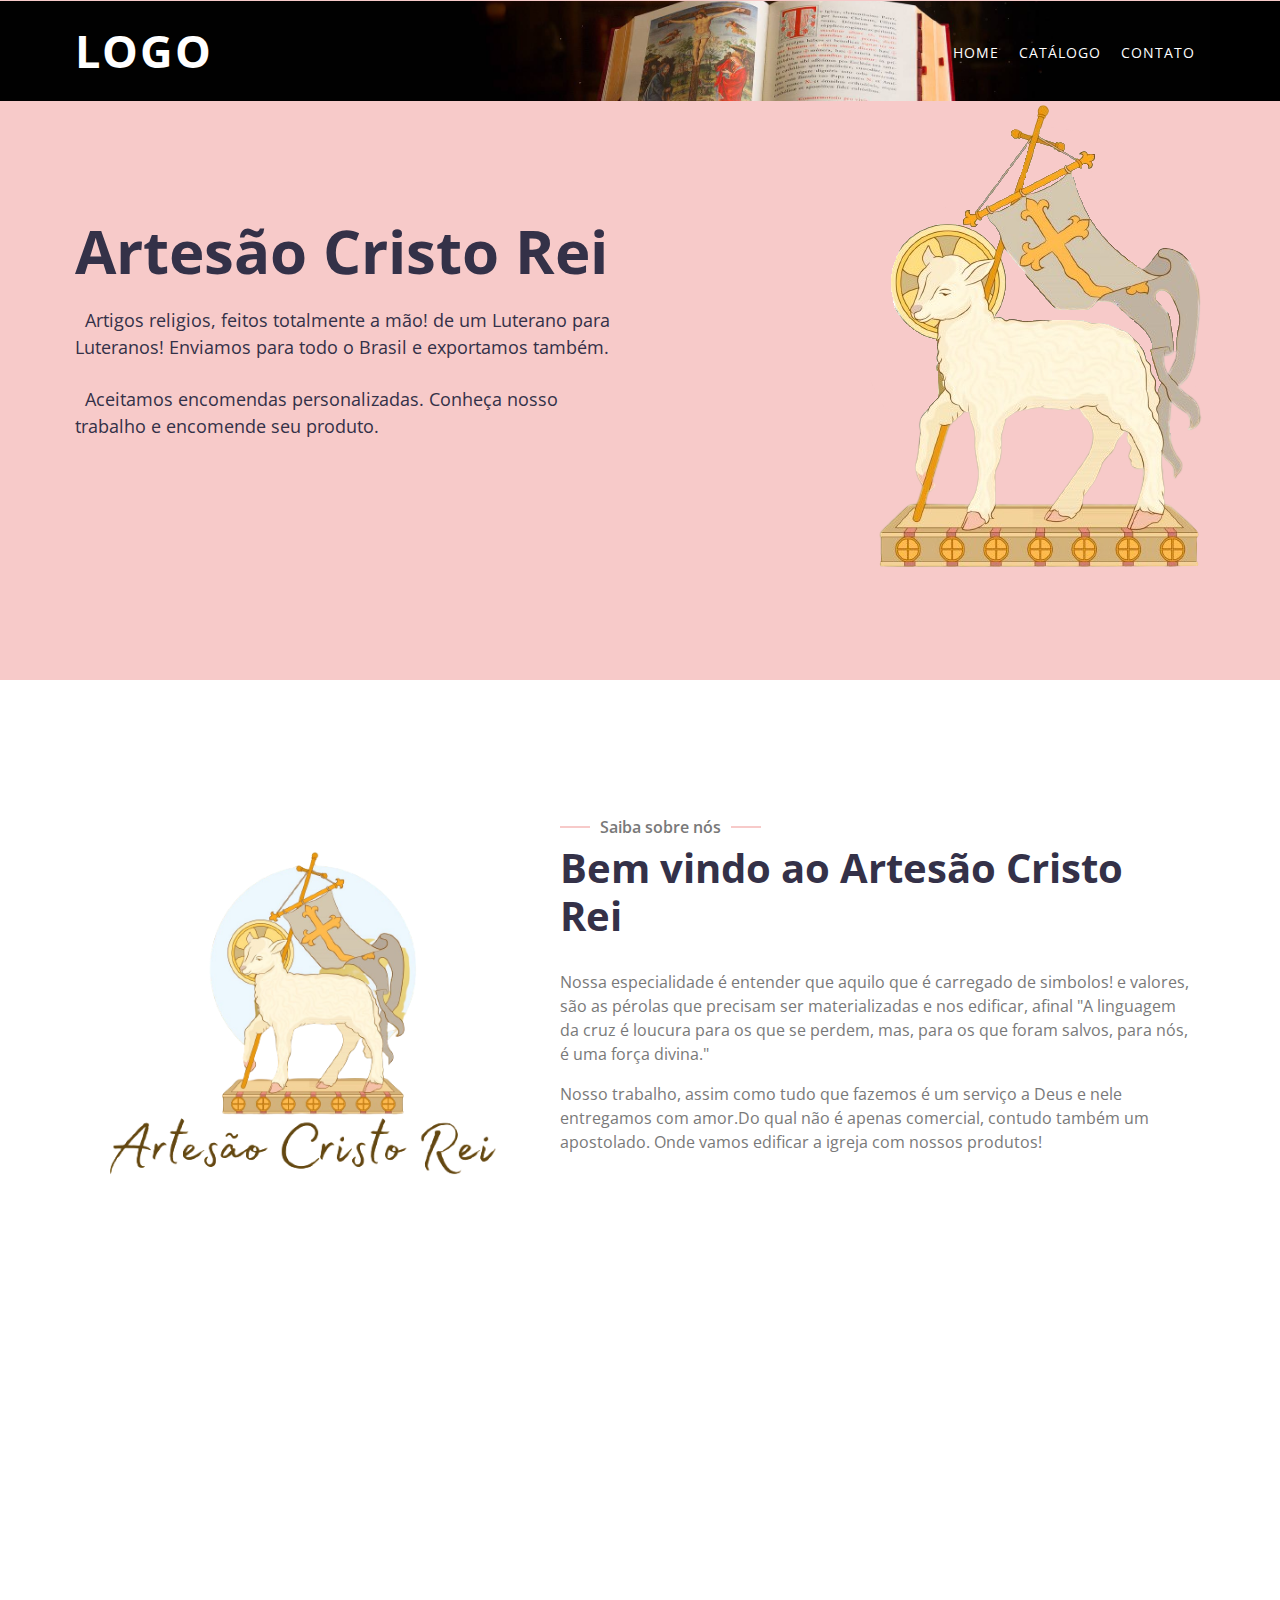
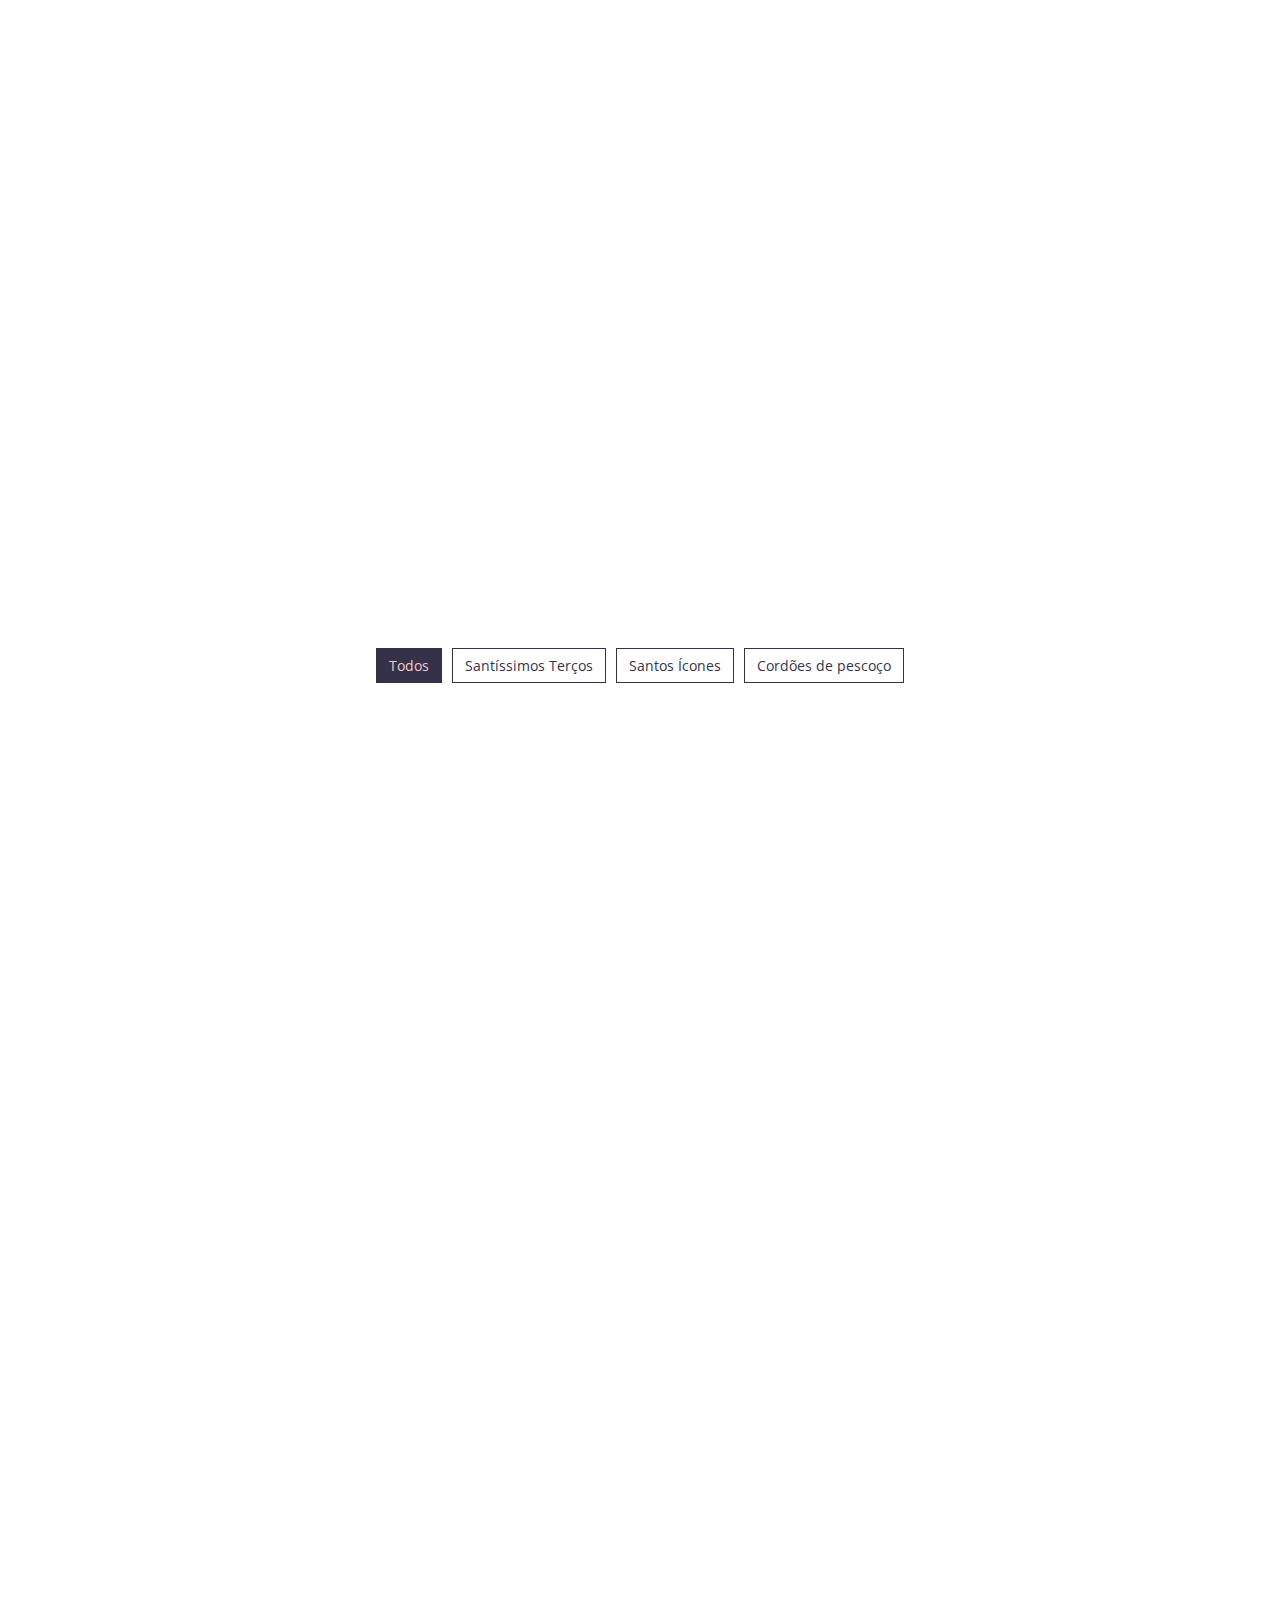
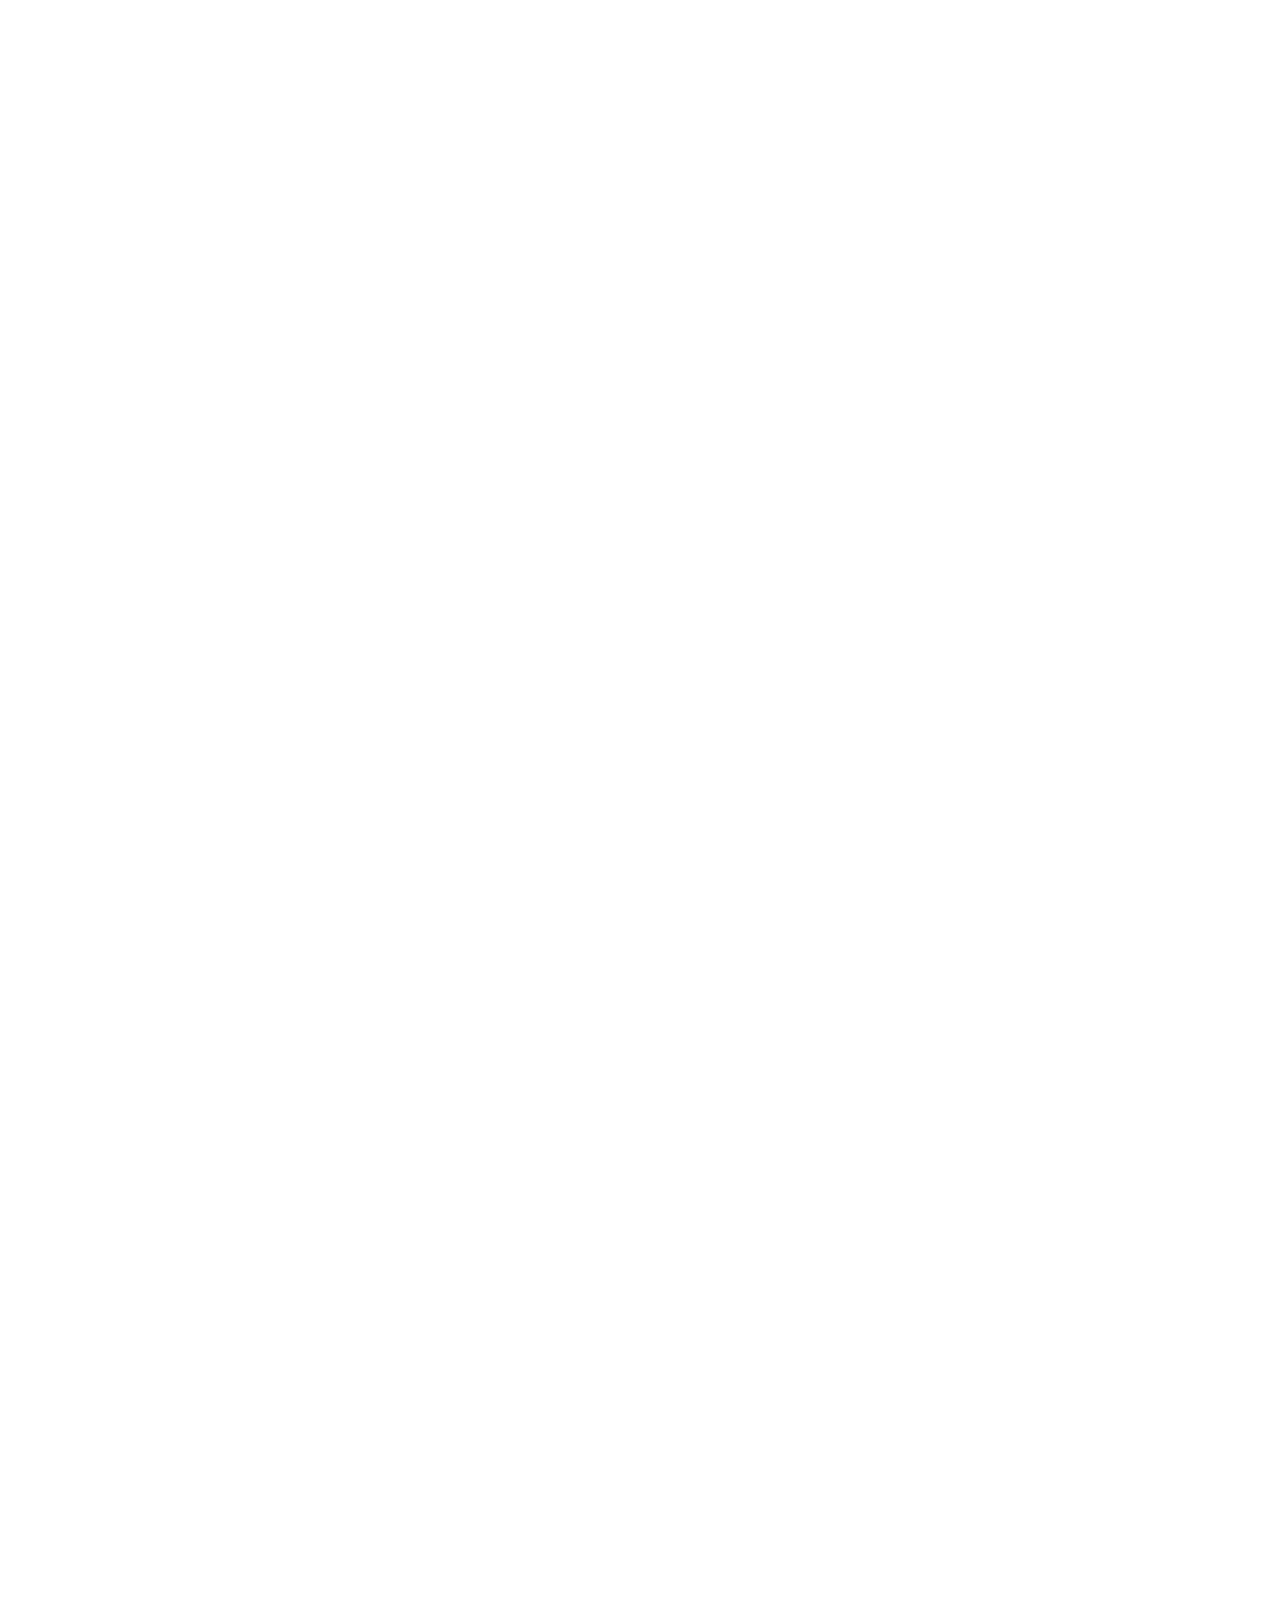
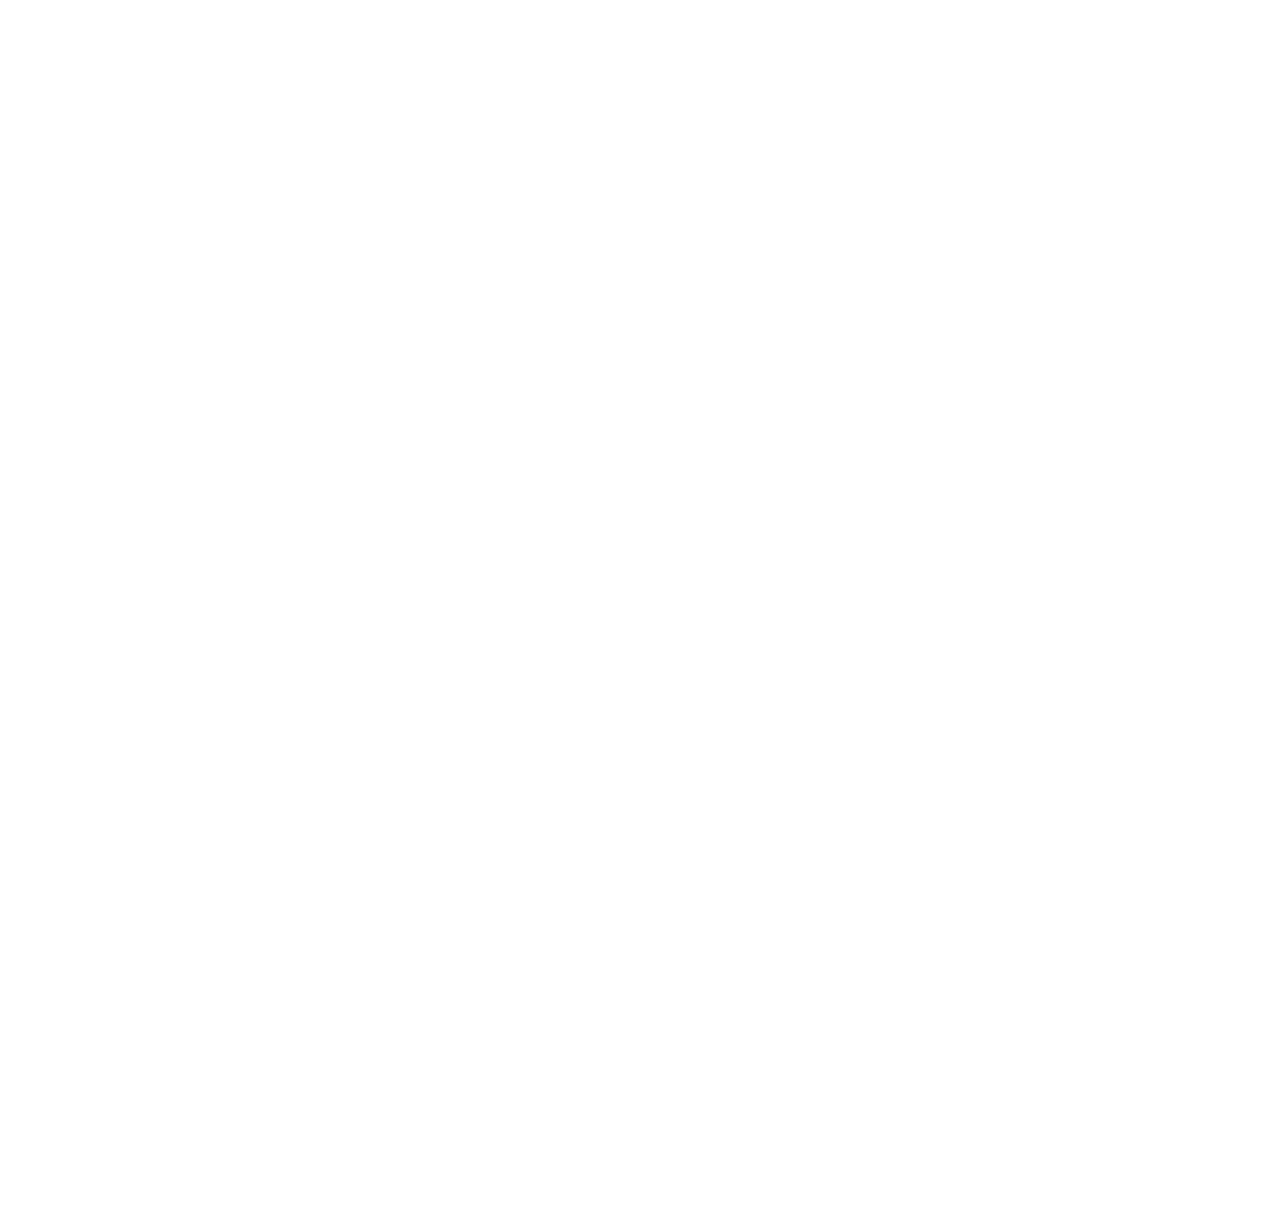
==== index.html @ 3e01d90e "refactor: put Oficina São Pedro in footer" ====
<!DOCTYPE html>
<html lang="pt-br">
  <head>
    <meta charset="utf-8" />
    <title>Artesão Cristo Rei</title>
    <meta content="width=device-width, initial-scale=1.0" name="viewport" />
    <meta content="Free Website Template" name="keywords" />
    <meta content="Free Website Template" name="description" />

    <!-- Favicon -->
    <link href="img/favicon.ico" rel="icon" />

    <!-- Google Font -->
    <link
      href="https://fonts.googleapis.com/css2?family=Open+Sans:wght@300;400;600;700;800&display=swap"
      rel="stylesheet"
    />

    <!-- CSS Libraries -->
    <link
      href="https://stackpath.bootstrapcdn.com/bootstrap/4.4.1/css/bootstrap.min.css"
      rel="stylesheet"
    />
    <link
      href="https://cdnjs.cloudflare.com/ajax/libs/font-awesome/5.10.0/css/all.min.css"
      rel="stylesheet"
    />
    <link href="lib/animate/animate.min.css" rel="stylesheet" />
    <link href="lib/flaticon/font/flaticon.css" rel="stylesheet" />
    <link href="lib/owlcarousel/assets/owl.carousel.min.css" rel="stylesheet" />
    <link href="lib/lightbox/css/lightbox.min.css" rel="stylesheet" />

    <!-- Template Stylesheet -->
    <link href="css/style.css" rel="stylesheet" />
  </head>

  <body>
    <!-- Nav Bar Start -->
    <div class="navbar navbar-expand-lg navbar-dark">
      <div class="container-fluid">
        <a href="index.html" class="navbar-brand">Logo</a>
        <button
          type="button"
          class="navbar-toggler"
          data-toggle="collapse"
          data-target="#navbarCollapse"
        >
          <span class="navbar-toggler-icon"></span>
        </button>

        <div
          class="collapse navbar-collapse justify-content-between"
          id="navbarCollapse"
        >
          <div class="navbar-nav ml-auto">
            <a href="index.html" class="nav-item nav-link active">Home</a>
            <a href="portfolio.html" class="nav-item nav-link">Catálogo</a>
            <a href="contact.html" class="nav-item nav-link">Contato</a>
          </div>
        </div>
      </div>
    </div>
    <!-- Nav Bar End -->

    <!-- Hero Start -->
    <div class="hero">
      <div class="container-fluid">
        <div class="row align-items-center">
          <div class="col-sm-12 col-md-6">
            <div class="hero-text">
              <h1>Artesão Cristo Rei</h1>
              <p style="text-indent: 10px">
                Artigos religios, feitos totalmente a mão! de um Luterano para
                Luteranos! Enviamos para todo o Brasil e exportamos também.
              </p>
              <p style="text-indent: 10px">
                Aceitamos encomendas personalizadas. Conheça nosso trabalho e
                encomende seu produto.
              </p>
            </div>
          </div>
          <div class="col-sm-12 col-md-6 d-none d-md-block">
            <div class="hero-image">
              <img src="img/hero.png" alt="Hero Image" />
            </div>
          </div>
        </div>
      </div>
    </div>
    <!-- Hero End -->

    <!-- About Start -->
    <div class="about wow fadeInUp" data-wow-delay="0.1s">
      <div class="container">
        <div class="row align-items-center">
          <div class="col-lg-5 col-md-6">
            <div class="about-img">
              <img src="img/about.png" alt="Image" />
            </div>
          </div>
          <div class="col-lg-7 col-md-6">
            <div class="section-header text-left">
              <p>Saiba sobre nós</p>
              <h2>Bem vindo ao Artesão Cristo Rei</h2>
            </div>
            <div class="about-text">
              <p>
                Nossa especialidade é entender que aquilo que é carregado de
                simbolos! e valores, são as pérolas que precisam ser
                materializadas e nos edificar, afinal "A linguagem da cruz é
                loucura para os que se perdem, mas, para os que foram salvos,
                para nós, é uma força divina."
              </p>
              <p>
                Nosso trabalho, assim como tudo que fazemos é um serviço a Deus
                e nele entregamos com amor.Do qual não é apenas comercial,
                contudo também um apostolado. Onde vamos edificar a igreja com
                nossos produtos!
              </p>
            </div>
          </div>
        </div>
      </div>
    </div>
    <!-- About End -->

    <!-- Service Start -->
    <div class="service">
      <div class="container">
        <div
          class="section-header text-center wow zoomIn"
          data-wow-delay="0.1s"
        >
          <p>O que fazemos</p>
          <h2>Nossos diferenciais</h2>
        </div>
        <div class="row">
          <div class="col-lg-4 col-md-6 wow fadeInUp" data-wow-delay="0.0s">
            <div class="service-item">
              <div>
                <img src="img/rosary.jpg" style="border-radius: 100%" />
              </div>
              <h3>Santíssimos Terços Luteranos</h3>
              <p>
                Terços únicos! de qualidade e exclusividade Luterana. Cada um
                feito totalmente a mão.
              </p>
            </div>
          </div>
          <div class="col-lg-4 col-md-6 wow fadeInUp" data-wow-delay="0.2s">
            <div class="service-item active">
              <div>
                <img src="img/flor.jpg" style="border-radius: 100%" />
              </div>
              <h3>Santos Ícones</h3>
              <p>
                Ícones verdadeiramente feitos a mão, sem máquinas, com
                proporções e medidas para edificar sua casa!
              </p>
            </div>
          </div>
          <div class="col-lg-4 col-md-6 wow fadeInUp" data-wow-delay="0.4s">
            <div class="service-item">
              <div>
                <img src="img/work.jpg" style="border-radius: 100%" />
              </div>
              <h3>Oficina São Pedro</h3>
              <p>
                A oficina São Pedro começou com uma pequena maleta, dedicamos
                todo nosso esforço para transformá-la e a cada dia crescemos e
                melhoramos!
              </p>
            </div>
          </div>
          <div class="col-lg-4 col-md-6 wow fadeInUp" data-wow-delay="0.6s">
            <div class="service-item">
              <div>
                <img src="img/commerce.jpg" style="border-radius: 100%" />
              </div>
              <h3>Nossos Clientes</h3>
              <p>
                Não nos comprometemos apenas com a venda, mas com o antes,
                durante e após a venda. E somamos com clientes satisfeitos com
                nosso trabalho! Estamos melhorando a cada dia e buscamos o
                feedback de cada cliente.
              </p>
            </div>
          </div>
          <div class="col-lg-4 col-md-6 wow fadeInUp" data-wow-delay="0.8s">
            <div class="service-item">
              <div>
                <img src="img/delivery.jpg" style="border-radius: 100%" />
              </div>
              <h3>Entregamos a todos!</h3>
              <p>
                Enviamos para todo o Brasil e Exportamos também, ficamos
                ansiosos para ver a caixa chegando em suas mãos.
              </p>
            </div>
          </div>
          <div class="col-lg-4 col-md-6 wow fadeInUp" data-wow-delay="1s">
            <div class="service-item">
              <div>
                <img src="img/knight.jpg" style="border-radius: 100%" />
              </div>
              <h3>Cavaleiro</h3>
              <p>Sim! carregamos conosco um Cavaleiro especial</p>
            </div>
          </div>
        </div>
      </div>
    </div>
    <!-- Service End -->

    <!-- Class Start -->
    <div class="class">
      <div class="container">
        <div class="section-header text-center wow" data-wow-delay="0.1s">
          <h2>Alguns dos nossos produtos</h2>
        </div>
        <div class="row">
          <div class="col-12">
            <ul id="class-filter">
              <li data-filter="*" class="filter-active">Todos</li>
              <li data-filter=".filter-1">Santíssimos Terços</li>
              <li data-filter=".filter-2">Santos Ícones</li>
              <li data-filter=".filter-3">Cordões de pescoço</li>
            </ul>
          </div>
        </div>
        <div class="row class-container">
          <div
            class="col-lg-4 col-md-6 col-sm-12 class-item filter-1 wow fadeInUp"
            data-wow-delay="0.0s"
          >
            <div class="class-wrap">
              <div class="class-img">
                <img src="img/rosary1.jpg" alt="Image" />
              </div>
              <div class="class-text">
                <div class="class-teacher">
                  <img src="img/rosary1.jpg" alt="Image" />
                  <h3>Terço flor de lutero</h3>
                </div>
                <h2>R$ 55,90</h2>
                <div class="class-meta">
                  <p><i class="far"></i>Para reforçar a sua fé</p>
                </div>
              </div>
            </div>
          </div>
          <div
            class="col-lg-4 col-md-6 col-sm-12 class-item filter-2 wow fadeInUp"
            data-wow-delay="0.2s"
          >
            <div class="class-wrap">
              <div class="class-img">
                <img src="img/rosary4.jpg" alt="Image" />
              </div>
              <div class="class-text">
                <div class="class-teacher">
                  <img src="img/rosary4.jpg" alt="Image" />
                  <h3>Terço Mariano</h3>
                </div>
                <h2>R$ 55,90</h2>
                <div class="class-meta">
                  <p>
                    <i class="far"></i>Para aumentar a sua devoção a Santíssima
                  </p>
                </div>
              </div>
            </div>
          </div>
          <div
            class="col-lg-4 col-md-6 col-sm-12 class-item filter-3 wow fadeInUp"
            data-wow-delay="1s"
          >
            <div class="class-wrap">
              <div class="class-img">
                <img src="img/icone1.jpg" alt="Image" />
              </div>
              <div class="class-text">
                <div class="class-teacher">
                  <img src="img/icone1.jpg" alt="Image" />
                  <h3>Ícone</h3>
                </div>
                <h2>15x20 R$ 59,99</h2>
                <div class="class-meta">
                  <p><i class="far"></i>Tenha a biblía em uma imagem</p>
                </div>
              </div>
            </div>
          </div>
          <div
            class="col-lg-4 col-md-6 col-sm-12 class-item filter-1 wow fadeInUp"
            data-wow-delay="0.0s"
          >
            <div class="class-wrap">
              <div class="class-img">
                <img src="img/rosary3.jpg" alt="Image" />
              </div>
              <div class="class-text">
                <div class="class-teacher">
                  <img src="img/rosary3.jpg" alt="Image" />
                  <h3>Cordão</h3>
                </div>
                <h2>R$ 15,99</h2>
                <div class="class-meta">
                  <p><i class="far"></i>Para reforçar a sua fé</p>
                </div>
              </div>
            </div>
          </div>
          <div
            class="col-lg-4 col-md-6 col-sm-12 class-item filter-2 wow fadeInUp"
            data-wow-delay="0.2s"
          >
            <div class="class-wrap">
              <div class="class-img">
                <img src="img/rosary2.jpg" alt="Image" />
              </div>
              <div class="class-text">
                <div class="class-teacher">
                  <img src="img/rosary2.jpg" alt="Image" />
                  <h3>Terço Mariano</h3>
                </div>
                <h2>R$ 55,90</h2>
                <div class="class-meta">
                  <p>
                    <i class="far"></i>Para aumentar a sua devoção a Santíssima
                  </p>
                </div>
              </div>
            </div>
          </div>
          <div
            class="col-lg-4 col-md-6 col-sm-12 class-item filter-3 wow fadeInUp"
            data-wow-delay="1s"
          >
            <div class="class-wrap">
              <div class="class-img">
                <img src="img/icone2.jpg" alt="Image" />
              </div>
              <div class="class-text">
                <div class="class-teacher">
                  <img src="img/icone2.jpg" alt="Image" />
                  <h3>Ícone</h3>
                </div>
                <h2>10x15 R$ 29,99</h2>
                <div class="class-meta">
                  <p><i class="far"></i>Tenha a biblía em uma imagem</p>
                </div>
              </div>
            </div>
          </div>
        </div>
      </div>
    </div>
    <!-- Class End -->

    <!-- Testimonial Start -->
    <div class="testimonial wow fadeInUp" data-wow-delay="0.1s">
      <div class="container">
        <div class="section-header text-center">
          <p>Testemunhas</p>
          <h2>O que nossos clientes dizem!</h2>
        </div>
        <div class="owl-carousel testimonials-carousel">
          <div class="testimonial-item">
            <div class="testimonial-img">
              <img src="img/testimonial-1.jpg" alt="Image" />
            </div>
            <div class="testimonial-text">
              <p>
                Lorem ipsum dolor sit amet consec adipis elit. Etiam accums
                lacus eget velit tincid, quis suscip justo dictum.
              </p>
              <h3>Customer Name</h3>
              <h4>Profession</h4>
            </div>
          </div>
          <div class="testimonial-item">
            <div class="testimonial-img">
              <img src="img/testimonial-2.jpg" alt="Image" />
            </div>
            <div class="testimonial-text">
              <p>
                Lorem ipsum dolor sit amet consec adipis elit. Etiam accums
                lacus eget velit tincid, quis suscip justo dictum.
              </p>
              <h3>Customer Name</h3>
              <h4>Profession</h4>
            </div>
          </div>
          <div class="testimonial-item">
            <div class="testimonial-img">
              <img src="img/testimonial-3.jpg" alt="Image" />
            </div>
            <div class="testimonial-text">
              <p>
                Lorem ipsum dolor sit amet consec adipis elit. Etiam accums
                lacus eget velit tincid, quis suscip justo dictum.
              </p>
              <h3>Customer Name</h3>
              <h4>Profession</h4>
            </div>
          </div>
          <div class="testimonial-item">
            <div class="testimonial-img">
              <img src="img/testimonial-4.jpg" alt="Image" />
            </div>
            <div class="testimonial-text">
              <p>
                Lorem ipsum dolor sit amet consec adipis elit. Etiam accums
                lacus eget velit tincid, quis suscip justo dictum.
              </p>
              <h3>Customer Name</h3>
              <h4>Profession</h4>
            </div>
          </div>
        </div>
      </div>
    </div>
    <!-- Testimonial End -->

    <!-- Team Start -->
    <div class="team">
      <div class="container">
        <div
          class="section-header text-center wow zoomIn"
          data-wow-delay="0.1s"
        >
          <p>Viva Cristo Rei</p>
          <h2>Integrantes</h2>
        </div>
        <div class="row">
          <div class="col-lg-3 col-md-6 wow fadeInUp" data-wow-delay="0.0s">
            <div class="team-item">
              <div class="team-img">
                <img src="img/calel.jpg" alt="Image" />
                <div class="team-social">
                  <a href=""><i class="fab fa-facebook-f"></i></a>
                  <a href=""><i class="fab fa-linkedin-in"></i></a>
                  <a href=""><i class="fab fa-instagram"></i></a>
                </div>
              </div>
              <div class="team-text">
                <h2>Calel Amorim</h2>
                <p>Artesão</p>
              </div>
            </div>
          </div>
          <div class="col-lg-3 col-md-6 wow fadeInUp" data-wow-delay="0.2s">
            <div class="team-item">
              <div class="team-img">
                <img src="img/maira.jpg" alt="Image" />
                <div class="team-social">
                  <a href=""><i class="fab fa-facebook-f"></i></a>
                  <a href=""><i class="fab fa-linkedin-in"></i></a>
                  <a href=""><i class="fab fa-instagram"></i></a>
                </div>
              </div>
              <div class="team-text">
                <h2>Maíra Amorim</h2>
                <p>Artesã</p>
              </div>
            </div>
          </div>
          <div class="col-lg-3 col-md-6 wow fadeInUp" data-wow-delay="0.4s">
            <div class="team-item">
              <div class="team-img">
                <img src="img/perfil.png" alt="Image" />
                <div class="team-social">
                  <a href=""><i class="fab fa-facebook-f"></i></a>
                  <a href=""><i class="fab fa-linkedin-in"></i></a>
                  <a href=""><i class="fab fa-instagram"></i></a>
                </div>
              </div>
              <div class="team-text">
                <h2>Luan Almeida</h2>
                <p>Desenvolvedor</p>
              </div>
            </div>
          </div>
        </div>
      </div>
    </div>
    <!-- Team End -->

    <!-- Blog Start -->
    <div class="blog">
      <div class="container">
        <div
          class="section-header text-center wow zoomIn"
          data-wow-delay="0.1s"
        >
          <h2>Confira nossos produtos</h2>
        </div>
        <div
          class="owl-carousel blog-carousel wow fadeInUp"
          data-wow-delay="0.1s"
        >
          <div class="blog-item">
            <div class="blog-img">
              <img src="img/roscar1.jpg" alt="Blog" />
            </div>
            <div class="blog-text">
              <h2>Lorem ipsum dolor</h2>
              <p>
                Lorem ipsum dolor sit amet elit. Neca pretim miura bitur facili
                ornare velit non vulpte liqum metus tortor
              </p>
            </div>
          </div>
          <div class="blog-item">
            <div class="blog-img">
              <img src="img/roscar2.jpg" alt="Blog" />
            </div>
            <div class="blog-text">
              <h2>Lorem ipsum dolor</h2>
              <p>
                Lorem ipsum dolor sit amet elit. Neca pretim miura bitur facili
                ornare velit non vulpte liqum metus tortor
              </p>
            </div>
          </div>
          <div class="blog-item">
            <div class="blog-img">
              <img src="img/luther_rose_glass_1.webp" alt="Blog" />
            </div>
            <div class="blog-text">
              <h2>Lorem ipsum dolor</h2>
              <p>
                Lorem ipsum dolor sit amet elit. Neca pretim miura bitur facili
                ornare velit non vulpte liqum metus tortor
              </p>
            </div>
          </div>
          <div class="blog-item">
            <div class="blog-img">
              <img src="img/roscar4.jpg" alt="Blog" />
            </div>
            <div class="blog-text">
              <h2>Lorem ipsum dolor</h2>
              <p>
                Lorem ipsum dolor sit amet elit. Neca pretim miura bitur facili
                ornare velit non vulpte liqum metus tortor
              </p>
            </div>
          </div>
          <div class="blog-item">
            <div class="blog-img">
              <img src="img/roscar5.jpg" alt="Blog" />
            </div>
            <div class="blog-text">
              <h2>Lorem ipsum dolor</h2>
              <p>
                Lorem ipsum dolor sit amet elit. Neca pretim miura bitur facili
                ornare velit non vulpte liqum metus tortor
              </p>
            </div>
          </div>
          <div class="blog-item">
            <div class="blog-img">
              <img src="img/roscar6.jpg" alt="Blog" />
            </div>
            <div class="blog-text">
              <h2>Lorem ipsum dolor</h2>
              <p>
                Lorem ipsum dolor sit amet elit. Neca pretim miura bitur facili
                ornare velit non vulpte liqum metus tortor
              </p>
            </div>
          </div>
        </div>
      </div>
    </div>
    <!-- Blog End -->

    <!-- Footer Start -->
    <div class="footer wow fadeIn" data-wow-delay="0.3s">
      <div class="container-fluid">
        <div class="container">
          <div class="footer-info">
            <a href="index.html" class="footer-logo">Oficina São Pedro</a>
            <div class="footer-social">
              <a href=""><i class="fab fa-facebook-f"></i></a>
              <a
                href="https://www.instagram.com/artesaocristorei"
                target="_blank"
                ><i class="fab fa-instagram"></i
              ></a>
              <a href=""><i class="fab fa-linkedin-in"></i></a>
            </div>
          </div>
        </div>
        <div class="container copyright">
          <div class="row">
            <div class="col-md-6">
              <p>
                &copy; <a href="#">ofinicaCristoRei</a>, All Right Reserved.
              </p>
            </div>
            <div class="col-md-6">
              <p>Designed By Luan dev</p>
            </div>
          </div>
        </div>
      </div>
    </div>
    <!-- Footer End -->

    <a href="#" class="back-to-top"><i class="fa fa-chevron-up"></i></a>

    <!-- JavaScript Libraries -->
    <script src="https://code.jquery.com/jquery-3.4.1.min.js"></script>
    <script src="https://stackpath.bootstrapcdn.com/bootstrap/4.4.1/js/bootstrap.bundle.min.js"></script>
    <script src="lib/easing/easing.min.js"></script>
    <script src="lib/wow/wow.min.js"></script>
    <script src="lib/owlcarousel/owl.carousel.min.js"></script>
    <script src="lib/isotope/isotope.pkgd.min.js"></script>
    <script src="lib/lightbox/js/lightbox.min.js"></script>

    <!-- Contact Javascript File -->
    <script src="mail/jqBootstrapValidation.min.js"></script>
    <script src="mail/contact.js"></script>

    <!-- Template Javascript -->
    <script src="js/main.js"></script>
  </body>
</html>
---- lib/flaticon/font/flaticon.css ----
/*
  	Flaticon icon font: Flaticon
  	Creation date: 02/09/2020 06:16
  	*/

@font-face {
  font-family: "Flaticon";
  src: url("./Flaticon.eot");
  src: url("./Flaticon.eot?#iefix") format("embedded-opentype"),
       url("./Flaticon.woff2") format("woff2"),
       url("./Flaticon.woff") format("woff"),
       url("./Flaticon.ttf") format("truetype"),
       url("./Flaticon.svg#Flaticon") format("svg");
  font-weight: normal;
  font-style: normal;
}

@media screen and (-webkit-min-device-pixel-ratio:0) {
  @font-face {
    font-family: "Flaticon";
    src: url("./Flaticon.svg#Flaticon") format("svg");
  }
}

[class^="flaticon-"]:before, [class*=" flaticon-"]:before,
[class^="flaticon-"]:after, [class*=" flaticon-"]:after {   
  font-family: Flaticon;
font-style: normal;
}

.flaticon-meditation:before { content: "\f100"; }
.flaticon-workout:before { content: "\f101"; }
.flaticon-workout-1:before { content: "\f102"; }
.flaticon-yoga-pose-3:before { content: "\f103"; }
.flaticon-workout-2:before { content: "\f104"; }
.flaticon-workout-3:before { content: "\f105"; }
.flaticon-workout-4:before { content: "\f106"; }
.flaticon-yoga-pose-2:before { content: "\f107"; }
.flaticon-yoga-pose-1:before { content: "\f108"; }
.flaticon-yoga-pose:before { content: "\f109"; }
---- css/style.css ----
/*******************************/
/********* General CSS *********/
/*******************************/
body {
    color: #797979;
    background: #ffffff;
    font-family: 'Open Sans', sans-serif;
}

h1,
h2, 
h3, 
h4,
h5, 
h6 {
    color: #343148;
}

a {
    color: #454545;
    transition: .3s;
}

a:hover,
a:active,
a:focus {
    color: #F7CAC9;
    outline: none;
    text-decoration: none;
}

.btn:focus,
.form-control:focus {
    box-shadow: none;
}

.container-fluid {
    max-width: 1366px;
}

.back-to-top {
    position: fixed;
    display: none;
    background: #F7CAC9;
    width: 44px;
    height: 44px;
    text-align: center;
    line-height: 1;
    font-size: 22px;
    right: 15px;
    bottom: 15px;
    transition: background 0.5s;
    z-index: 9;
}

.back-to-top:hover {
    background: #343148;
}

.back-to-top:hover i {
    color: #F7CAC9;
}

.back-to-top i {
    color: #343148;
    padding-top: 10px;
}

/**********************************/
/*********** Nav Bar CSS **********/
/**********************************/
.navbar {
    position: relative;
    top: 1px !important;
    background-image: url('../img/batalha-dos-missais-desktop.jpg');
    background-size: cover;
    background-repeat: no-repeat;
    transition: .5s;
    min-height: 100px;
    z-index: 999;
    background-position-y: -53px;
    background-position-x: -70px;
    background-color: black;
}

.navbar.nav-sticky {
    position: fixed;
    top: 0 !important;
    width: 100%;
    box-shadow: 0 2px 5px rgba(0, 0, 0, .3);
}

.navbar .navbar-brand {
    margin: 0;
    color: #ffffff;
    font-size: 45px;
    line-height: 0px;
    font-weight: 700;
    text-transform: uppercase;
    letter-spacing: 2px;
    transition: .5s;
}

.navbar .navbar-brand span {
    color: #343148;
    text-transform: lowercase;
    transition: .5s;
}

.navbar.nav-sticky .navbar-brand span {
    color: #ffffff;
}

.navbar .navbar-brand img {
    max-width: 100%;
    max-height: 40px;
}

.navbar-dark .navbar-nav .nav-link,
.navbar-dark .navbar-nav .nav-link:focus,
.navbar-dark .navbar-nav .nav-link:hover,
.navbar-dark .navbar-nav .nav-link.active {
    padding: 10px 10px 8px 10px;
    color: #ffffff;
}

.navbar-dark .navbar-nav .nav-link:hover,
.navbar-dark .navbar-nav .nav-link.active {
    transition: none;
}

.navbar .dropdown-menu {
    margin-top: 0;
    border: 0;
    border-radius: 0;
    background: #f8f9fa;
}

@media (min-width: 992px) {
    .navbar {
        position: absolute;
        width: 100%;
        top: 35px;
        padding: 20px 60px;
        z-index: 9;
    }
    
    .navbar.nav-sticky {
        padding: 10px 60px;
        background: #343148 !important;
    }
    
    .navbar a.nav-link {
        padding: 8px 15px;
        font-size: 14px;
        letter-spacing: 1px;
        text-transform: uppercase;
    }
}

@media (max-width: 991.98px) {   
    .navbar {
        padding: 15px;
        background-image: none;
        background-color: #343148;
    }
    
    .navbar .navbar-brand span {
        color: #ffffff;
    }
    
    .navbar a.nav-link {
        padding: 5px;
    }
    
    .navbar .dropdown-menu {
        box-shadow: none;
    }
}


/*******************************/
/********** Hero CSS ***********/
/*******************************/
.hero {
    position: relative;
    width: 100%;
    margin-bottom: 45px;
    padding: 90px 0;
    background: #F7CAC9;
    overflow: hidden;
}

.hero .container-fluid {
    padding: 0;
}

.hero .hero-image {
    position: relative;
    text-align: right;
}

.hero .hero-image img {
    max-width: 80%;
    max-height: 80%;
}

.hero .hero-text {
    position: relative;
    padding-left: 75px;
    display: flex;
    align-items: flex-start;
    justify-content: center;
    flex-direction: column;
}

.hero .hero-text h1 {
    color: #343148;
    font-size: 60px;
    font-weight: 700;
    margin-bottom: 20px;
}

.hero .hero-text p {
    color: #343148;
    font-size: 18px;
    margin-bottom: 25px;
}

.hero .hero-btn .btn {
    padding: 12px 20px;
    font-size: 14px;
    font-weight: 600;
    letter-spacing: 1px;
    color: #F7CAC9;
    background: #343148;
    border-radius: 0;
    transition: .3s;
}

.hero .hero-btn .btn:hover {
    color: #343148;
    background: #ffffff;
}

.hero .hero-btn .btn:first-child {
    margin-right: 10px;
}

@media (max-width: 991.98px) {
    .hero .hero-text {
        padding: 0 15px;
    }
    
    .hero .hero-text h1 {
        font-size: 35px;
    }
    
    .hero .hero-text p {
        font-size: 16px;
    }
    
    .hero .hero-text .btn {
        padding: 12px 30px;
        letter-spacing: 1px;
    }
}

@media (max-width: 767.98px) {
    .hero .hero-text h1 {
        font-size: 30px;
        font-weight: 600;
    }
    
    .hero .hero-text p {
        font-size: 14px;
    }
    
    .hero .hero-text .btn {
        padding: 10px 15px;
        font-weight: 400;
        letter-spacing: 1px;
    }
}

@media (max-width: 575.98px) {
    .hero .hero-text h1 {
        font-size: 25px;
        font-weight: 600;
    }
    
    .hero .hero-text p {
        font-size: 14px;
    }
    
    .hero .hero-text .btn {
        padding: 8px 10px;
        font-size: 12px;
        font-weight: 400;
        letter-spacing: 0;
    }
}


/*******************************/
/******* Page Header CSS *******/
/*******************************/
.page-header {
    position: relative;
    margin-bottom: 45px;
    padding: 150px 0 90px 0;
    text-align: center;
    background: #F7CAC9;
}

.page-header h2 {
    position: relative;
    color: #343148;
    font-size: 60px;
    font-weight: 700;
}

.page-header a {
    position: relative;
    padding: 0 12px;
    font-size: 22px;
    color: #343148;
}

.page-header a:hover {
    color: #ffffff;
}

.page-header a::after {
    position: absolute;
    content: "/";
    width: 8px;
    height: 8px;
    top: -2px;
    right: -7px;
    text-align: center;
    color: #343148;
}

.page-header a:last-child::after {
    display: none;
}

@media (max-width: 767.98px) {
    .page-header h2 {
        font-size: 35px;
    }
    
    .page-header a {
        font-size: 18px;
    }
}


/*******************************/
/******* Section Header ********/
/*******************************/
.section-header {
    position: relative;
    max-width: 600px;
    margin: 0 auto;
    margin-bottom: 45px;
}

.section-header p {
    display: inline-block;
    margin: 0 30px;
    margin-bottom: 5px;
    padding: 0 10px;
    position: relative;
    font-size: 16px;
    font-weight: 600;
    background: #ffffff;
}

.section-header p::after {
    position: absolute;
    content: "";
    height: 2px;
    top: 11px;
    right: -30px;
    left: -30px;
    background: #F7CAC9;
    z-index: -1;
}

.section-header h2 {
    margin: 0;
    position: relative;
    font-size: 40px;
    font-weight: 700;
}

@media (max-width: 767.98px) {
    .section-header h2 {
        font-size: 30px;
    }
}


/*******************************/
/********** About CSS **********/
/*******************************/
.about {
    position: relative;
    width: 100%;
    padding: 45px 0;
}

.about .section-header {
    margin-bottom: 30px;
    margin-left: 0;
}

.about .about-img {
    position: relative;
    height: 100%;
}

.about .about-img img {
    position: relative;
    width: 100%;
    height: 100%;
    object-fit: cover;
}

.about .about-text p {
    font-size: 16px;
}

.about .about-text a.btn {
    position: relative;
    margin-top: 15px;
    padding: 12px 20px;
    font-size: 14px;
    font-weight: 600;
    letter-spacing: 1px;
    color: #F7CAC9;
    background: #343148;
    border-radius: 0;
    transition: .3s;
}

.about .about-text a.btn:hover {
    color: #343148;
    background: #F7CAC9;
}

@media (max-width: 767.98px) {
    .about .about-img {
        margin-bottom: 30px;
        height: auto;
    }
}


/*******************************/
/********* Service CSS *********/
/*******************************/
.service {
    position: relative;
    width: 100%;
    padding: 45px 0 15px 0;
}

.service .service-item {
    position: relative;
    width: 100%;
    text-align: center;
    margin-bottom: 30px;
    padding: 30px;
    border: 1px solid rgba(0, 0, 0, .07);
    transition: .3s;
}

.service .service-item:hover,
.service .service-item.active {
    background: #343148;
    color: #ffffff;
}

.service .service-icon {
    position: relative;
    margin: 0 auto 25px auto;
    width: 80px;
    height: 80px;
    display: flex;
    align-items: center;
    justify-content: center;
    border-radius: 50%;
}

.service .service-icon i {
    position: relative;
    font-size: 50px;
    color: #343148;
    z-index: 3;
}

.service .service-icon:before {
    content: "";
    position: absolute;
    z-index: 0;
    left: 50%;
    top: 50%;
    transform: translateX(-50%) translateY(-50%);
    display: block;
    width: 80px;
    height: 80px;
    background: #F7CAC9;
    border-radius: 50%;
    animation: pulse-border 2000ms ease-out infinite;
}

.service .service-icon:after {
    content: "";
    position: absolute;
    z-index: 1;
    left: 50%;
    top: 50%;
    transform: translateX(-50%) translateY(-50%);
    display: block;
    width: 80px;
    height: 80px;
    background: #F7CAC9;
    border-radius: 50%;
    transition: all 200ms;
}

@keyframes pulse-border {
  0% {
    transform: translateX(-50%) translateY(-50%) translateZ(0) scale(1);
    opacity: 1;
  }
  100% {
    transform: translateX(-50%) translateY(-50%) translateZ(0) scale(1.3);
    opacity: 0;
  }
}

.service .service-item h3 {
    margin-bottom: 15px;
    font-size: 20px;
    font-weight: 600;
    transition: .3s;
}

.service .service-item:hover h3,
.service .service-item.active h3 {
    color: #F7CAC9;
}

.service .service-item p {
    margin: 0;
    font-size: 16px;
}



/*******************************/
/********** Class CSS **********/
/*******************************/
.class {
    position: relative;
    padding: 45px 0 15px 0;
}

.class #class-filter {
    padding: 0;
    margin: -15px 0 25px 0;
    list-style: none;
    font-size: 0;
    text-align: center;
}

.class #class-filter li {
    cursor: pointer;
    display: inline-block;
    margin: 5px;
    padding: 6px 12px;
    color: #343148;
    font-size: 14px;
    font-weight: 400;
    border-radius: 0;
    background: none;
    border: 1px solid #343148;
    transition: .3s;
}

.class #class-filter li:hover,
.class #class-filter li.filter-active {
    background: #343148;
    color: #F7CAC9;
}

.class .class-item {
    position: relative;
    margin-bottom: 30px;
    overflow: hidden;
    transition: .3s;
}

.class .class-wrap {
    position: relative;
    width: 100%;
}

.class .class-img {
    position: relative;
}

.class .class-img img {
    position: relative;
    width: 100%; 
    height: 100%; 
    object-fit: cover;
}

.class .class-text {
    position: relative;
    padding: 30px 30px 25px 30px;
    border-right: 1px solid rgba(0, 0, 0, .07);
    border-bottom: 1px solid rgba(0, 0, 0, .07);
    border-left: 1px solid rgba(0, 0, 0, .07);
}

.class .class-text h2 {
    font-size: 18px;
    font-weight: 600;
    margin-bottom: 10px;
}

.class .class-teacher {
    position: relative;
    height: 40px;
    margin-top: -50px;
    margin-bottom: 20px;
    display: flex;
    align-items: center;
    background: #ffffff;
    box-shadow: 0 0 10px rgba(0, 0, 0, .1);
    border-radius: 40px;
}

.class .class-teacher img {
    width: 40px;
    height: 40px;
    border-radius: 40px;
    background: #F7CAC9;
}

.class .class-teacher h3 {
    width: calc(100% - 95px);
    font-size: 15px;
    font-weight: 600;
    margin: 0 0 0 15px;
    white-space: nowrap;
    overflow: hidden;
}

.class .class-teacher a {
    width: 40px;
    height: 40px;
    padding: 0 0 3px 1px;
    display: flex;
    align-items: center;
    justify-content: center;
    font-size: 30px;
    font-weight: 100;
    color: #343148;
    background: #F7CAC9;
    border-radius: 40px;
    transition: .3s;
}

.class .class-wrap:hover .class-teacher a {
    color: #F7CAC9;
    background: #343148;
}

.class .class-meta {
    position: relative;
    display: flex;
    align-items: center;
}

.class .class-meta p {
    margin: 0;
    font-size: 14px;
}

.class .class-meta p i {
    margin-right: 5px;
    color: #343148;
}

.class .class-meta p:first-child {
    margin-right: 10px;
}



/*******************************/
/********* Pricing CSS *********/
/*******************************/
.discount {
    position: relative;
    width: 100%;
    margin: 45px 0;
    padding: 90px 0;
    background: linear-gradient(rgba(247, 202, 201, .7), rgba(247, 202, 201, .7)), url(../img/discount-bg.png);
    background-attachment: fixed;
    background-position: center;
    background-repeat: no-repeat;
    background-size: contain;
}

.discount .container {
    max-width: 750px;
    text-align: center;
}

.discount .section-header {
    margin-bottom: 20px;
}

.discount .section-header p {
    color: #343148;
    background: transparent;
}

.discount .section-header p::after {
    display: none;
}

.discount .section-header h2 span {
    color: #F32B56;
    font-size: 50px;
}

.discount .discount-text p {
    color: #454545;
}

.discount .discount-text .btn {
    margin-top: 10px;
    padding: 12px 20px;
    font-size: 14px;
    font-weight: 600;
    letter-spacing: 1px;
    color: #F7CAC9;
    background: #343148;
    border-radius: 0;
    transition: .3s;
}

.discount .discount-text .btn:hover {
    color: #343148;
    background: #ffffff;
}


/*******************************/
/********* Pricing CSS *********/
/*******************************/
.price {
    position: relative;
    width: 100%;
    padding: 45px 0 15px 0;
}

.price .price-item {
    position: relative;
    margin-bottom: 30px;
}

.price .price-header,
.price .price-body,
.price .price-footer {
    position: relative;
    width: 100%;
    text-align: center;
    background: #ffffff;
    overflow: hidden;
}

.price .price-header {
    padding: 30px;
    background: #F7CAC9;
    color: #343148;
}

.price .price-item.featured-item .price-header {
    background: #343148;
    color: #F7CAC9;
}

.price .price-status {
    margin-top: -30px;
    text-align: right;
}

.price .price-status span {
    position: relative;
    display: inline-block;
    height: 30px;
    right: -30px;
    padding: 7px 10px;
    text-align: center;
    color: #343148;
    font-size: 14px;
    line-height: 14px;
    background: #F7CAC9;
}

.price .price-title h2 {
    font-size: 25px;
    font-weight: 700;
    text-transform: uppercase;
}

.price .price-prices h2 {
    font-size: 45px;
    font-weight: 700;
    margin-left: 10px;
}

.price .price-prices h2 small {
    position: absolute;
    font-size: 18px;
    font-weight: 400;
    margin-top: 9px;
    margin-left: -12px;
}

.price .price-prices h2 span {
    margin-left: 1px;
    font-size: 18px;
    font-weight: 400;
}

.price .price-item.featured-item h2 {
    color: #F7CAC9;
}

.price .price-body {
    padding: 25px 0 20px 0;
    border: 1px solid rgba(0, 0, 0, .07);
    border-bottom: none;
}

.price .price-description ul {
    margin: 0;
    padding: 0;
    list-style: none;
}

.price .price-description ul li {
    padding: 7px;
    border-bottom: 1px solid rgba(0, 0, 0, .07);
}

.price .price-description ul li:last-child {
    border: none;
}

.price .price-action {
    border: 1px solid rgba(0, 0, 0, .07);
    border-top: none;
}

.price .price-action a.btn {
    margin-bottom: 30px;
    padding: 12px 20px;
    color: #343148;
    font-size: 14px;
    font-weight: 600;
    letter-spacing: 1px;
    border-radius: 0;
    background: #F7CAC9;
    transition: .3s;
}

.price .price-action a:hover,
.price .price-item.featured-item .price-action a {
    color: #F7CAC9;
    background: #343148;
}

.price .price-item.featured-item .price-action a:hover {
    color: #343148;
    background: #F7CAC9;
}


/*******************************/
/*********** Team CSS **********/
/*******************************/
.team {
    position: relative;
    width: 100%;
    padding: 45px 0 15px 0;
}

.team .team-item {
    position: relative;
    margin-bottom: 30px;
    padding: 15px;
    background: #ffffff;
    border: 1px solid rgba(0, 0, 0, .07);
}

.team .team-img {
    position: relative;
    overflow: hidden;
}

.team .team-img img {
    position: relative;
    width: 100%;
}

.team .team-social {
    position: absolute;
    width: 100%;
    height: 100%;
    top: 0;
    left: 0;
    display: flex;
    align-items: center;
    justify-content: center;
    transition: .5s;
}

.team .team-social a {
    position: relative;
    margin: 0 3px;
    margin-top: 100px;
    width: 40px;
    height: 40px;
    display: flex;
    align-items: center;
    justify-content: center;
    border-radius: 40px;
    font-size: 16px;
    color: #F7CAC9;
    background: #343148;
    opacity: 0;
}

.team .team-social a:hover {
    color: #343148;
    background: #F7CAC9;
}


.team .team-item:hover .team-social {
    background: rgba(256, 256, 256, .5);
}

.team .team-item:hover .team-social a:first-child {
    opacity: 1;
    margin-top: 0;
    transition: .3s 0s;
}

.team .team-item:hover .team-social a:nth-child(2) {
    opacity: 1;
    margin-top: 0;
    transition: .3s .1s;
}

.team .team-item:hover .team-social a:nth-child(3) {
    opacity: 1;
    margin-top: 0;
    transition: .3s .2s;
}

.team .team-item:hover .team-social a:nth-child(4) {
    opacity: 1;
    margin-top: 0;
    transition: .3s .3s;
}

.team .team-text {
    position: relative;
    padding: 25px 15px 10px 15px;
    text-align: center;
    background: #ffffff;
}

.team .team-text h2 {
    font-size: 18px;
    font-weight: 600;
}

.team .team-text p {
    margin: 0;
}


/*******************************/
/******* Testimonial CSS *******/
/*******************************/
.testimonial {
    position: relative;
    padding: 45px 0;
}

.testimonial .container {
    padding: 0;
}

.testimonial .testimonial-item {
    position: relative;
    margin: 0 15px;
    text-align: center;
}

.testimonial .testimonial-img {
    position: relative;
    margin-bottom: 15px;
    z-index: 1;
}

.testimonial .testimonial-item img {
    margin: 0 auto;
    width: 120px;
    padding: 13px;
    border-radius: 100px;
    border: 1px solid rgba(0, 0, 0, .07);
    background: #ffffff;
    transition: .5s;
}

.testimonial .testimonial-text {
    position: relative;
    margin-top: -70px;
    padding: 75px 25px 25px 25px;
    text-align: center;
    background: #ffffff;
    border: 1px solid rgba(0, 0, 0, .07);
}

.testimonial .testimonial-item p {
    font-size: 16px;
    color: #666666;
}

.testimonial .testimonial-text h3 {
    font-size: 18px;
    font-weight: 600;
    margin-bottom: 10px;
}

.testimonial .testimonial-text h4 {
    color: #666666;
    font-size: 14px;
    margin-bottom: 0;
}

.testimonial .owl-item.center img {
    border-color: transparent;
}

.testimonial .owl-item.center .testimonial-text {
    background: #343148;
}

.testimonial .owl-item.center .testimonial-text h3 {
    color: #F7CAC9;
}

.testimonial .owl-item.center .testimonial-text p,
.testimonial .owl-item.center .testimonial-text h4 {
    color: #ffffff;
}

.testimonial .owl-dots {
    margin-top: 15px;
    text-align: center;
}

.testimonial .owl-dot {
    display: inline-block;
    margin: 0 5px;
    width: 12px;
    height: 12px;
    border-radius: 50%;
    background: #F7CAC9;
}

.testimonial .owl-dot.active {
    background: #343148;
}


/*******************************/
/*********** Blog CSS **********/
/*******************************/
.blog {
    position: relative;
    width: 100%;
    padding: 45px 0;
}

.blog .blog-carousel {
    position: relative;
    width: calc(100% + 30px);
    left: -15px;
    right: -15px;
}

.blog .blog-item {
    position: relative;
    margin: 0 15px;
}

.blog .blog-page .blog-item {
    margin: 0 0 30px 0;
}

.blog .blog-img {
    position: relative;
    width: 100%;
}

.blog .blog-img img {
    width: 100%;
}

.blog .blog-text {
    position: relative;
    padding: 25px 30px;
    border-right: 1px solid rgba(0, 0, 0, .07);
    border-bottom: 1px solid rgba(0, 0, 0, .07);
    border-left: 1px solid rgba(0, 0, 0, .07);
}

.blog .blog-text h2 {
    font-size: 22px;
    font-weight: 600;
}

.blog .blog-text p {
    margin-bottom: 10px;
}

.blog .blog-item a.btn {
    padding: 0;
    font-size: 14px;
    font-weight: 700;
    text-transform: uppercase;
    color: #343148;
    transition: .3s;
}

.blog .blog-item a.btn i {
    margin-left: 5px;
}

.blog .blog-item a.btn:hover {
    color: #F7CAC9;
}

.blog .blog-meta {
    position: relative;
    display: flex;
    margin-bottom: 15px;
}

.blog .blog-meta p {
    margin: 0 10px 0 0;
    font-size: 13px;
}

.blog .blog-meta i {
    margin-right: 5px;
}

.blog .blog-meta p:last-child {
    margin: 0;
}

.blog .owl-nav {
    width: 150px;
    margin: 32px auto 0 auto;
    display: flex;
}

.blog .owl-nav .owl-prev,
.blog .owl-nav .owl-next {
    margin-left: 15px;
    width: 60px;
    height: 60px;
    display: flex;
    align-items: center;
    justify-content: center;
    color: #F7CAC9;
    background: #343148;
    font-size: 22px;
    transition: .3s;
}

.blog .owl-nav .owl-prev:hover,
.blog .owl-nav .owl-next:hover {
    color: #343148;
    background: #F7CAC9;
}

.blog .pagination .page-link {
    color: #343148;
    border-radius: 0;
    border-color: #343148;
}

.blog .pagination .page-link:hover,
.blog .pagination .page-item.active .page-link {
    color: #F7CAC9;
    background: #343148;
}

.blog .pagination .disabled .page-link {
    color: #999999;
}


/*******************************/
/******** Portfolio CSS ********/
/*******************************/
.portfolio {
    position: relative;
    padding: 45px 0 15px 0;
}

.portfolio #portfolio-filter {
    padding: 0;
    margin: -15px 0 25px 0;
    list-style: none;
    font-size: 0;
    text-align: center;
}

.portfolio #portfolio-filter li {
    cursor: pointer;
    display: inline-block;
    margin: 5px;
    padding: 6px 12px;
    color: #343148;
    font-size: 14px;
    font-weight: 400;
    border-radius: 0;
    background: none;
    border: 1px solid #343148;
    transition: .3s;
}

.portfolio #portfolio-filter li:hover,
.portfolio #portfolio-filter li.filter-active {
    background: #343148;
    color: #F7CAC9;
}

.portfolio .portfolio-item {
    position: relative;
    margin-bottom: 30px;
    overflow: hidden;
    transition: .3s;
}

.portfolio .portfolio-wrap {
    position: relative;
    width: 100%;
    overflow: hidden;
}

.portfolio img {
    position: relative;
    width: 100%; 
    height: 100%; 
    object-fit: cover;
    transition: .5s;
}

.portfolio .portfolio-wrap:hover img {
    transform: rotate(5deg) scale(1.12);
}


/*******************************/
/********* Contact CSS *********/
/*******************************/
.contact {
    position: relative;
    width: 100%;
    padding: 45px 0;
}

.contact .container {
    max-width: 900px;
}

.contact .contact-item {
    text-align: center;
    margin-bottom: 30px;
}

.contact .contact-item i {
    width: 50px;
    height: 50px;
    padding: 12px 0;
    font-size: 25px;
    color: #343148;
    margin-bottom: 15px;
    border: 1px solid #F7CAC9;
    border-radius: 50px;
}

.contact .contact-item h2 {
    font-size: 25px;
    font-weight: 700;
}

.contact .contact-form {
    position: relative;
}

.contact .contact-form input {
    height: 45px;
    padding: 15px;
    background: none;
    border-radius: 0;
}

.contact .contact-form textarea {
    height: 150px;
    padding: 15px;
    background: none;
    border-radius: 0;
}

.contact .contact-form .btn {
    padding: 12px 25px;
    font-size: 14px;
    font-weight: 600;
    letter-spacing: 1px;
    color: #F7CAC9;
    background: #343148;
    border-radius: 0;
    transition: .3s;
}

.contact .contact-form .btn:hover {
    color: #343148;
    background: #F7CAC9;
}

.contact .help-block ul {
    margin: 0;
    padding: 0;
    list-style-type: none;
}



/*******************************/
/******* Single Post CSS *******/
/*******************************/
.single {
    position: relative;
    padding: 45px 0;
}

.single .single-content {
    position: relative;
    margin-bottom: 30px;
    overflow: hidden;
}

.single .single-content img {
    margin-bottom: 20px;
    width: 100%;
}

.single .single-tags {
    margin: -5px -5px 41px -5px;
    font-size: 0;
}

.single .single-tags a {
    margin: 5px;
    display: inline-block;
    padding: 7px 15px;
    font-size: 14px;
    font-weight: 400;
    color: #666666;
    border: 1px solid #dddddd;
}

.single .single-tags a:hover {
    color: #F7CAC9;
    background: #343148;
}

.single .single-bio {
    margin-bottom: 45px;
    padding: 30px;
    background: #f3f6ff;
    display: flex;
}

.single .single-bio-img {
    width: 100%;
    max-width: 100px;
}

.single .single-bio-img img {
    width: 100%;
}

.single .single-bio-text {
    padding-left: 30px;
}

.single .single-bio-text h3 {
    font-size: 20px;
    font-weight: 700;
}

.single .single-bio-text p {
    margin: 0;
}

.single .single-related {
    margin-bottom: 45px;
}

.single .single-related h2 {
    font-size: 30px;
    font-weight: 700;
    margin-bottom: 25px;
}

.single .related-slider {
    position: relative;
    margin: 0 -15px;
    width: calc(100% + 30px);
}

.single .related-slider .post-item {
    margin: 0 15px;
}

.single .post-item {
    display: flex;
    align-items: center;
    margin-bottom: 15px;
}

.single .post-item .post-img {
    width: 100%;
    max-width: 80px;
}

.single .post-item .post-img img {
    width: 100%;
}

.single .post-item .post-text {
    padding-left: 15px;
}

.single .post-item .post-text a {
    font-size: 16px;
    font-weight: 400;
}

.single .post-item .post-meta {
    display: flex;
    margin-top: 8px;
}

.single .post-item .post-meta p {
    display: inline-block;
    margin: 0;
    padding: 0 3px;
    font-size: 14px;
    font-weight: 300;
    font-style: italic;
}

.single .post-item .post-meta p a {
    margin-left: 5px;
    font-size: 14px;
    font-weight: 300;
    font-style: normal;
}

.single .related-slider .owl-nav {
    position: absolute;
    width: 90px;
    top: -55px;
    right: 15px;
    display: flex;
}

.single .related-slider .owl-nav .owl-prev,
.single .related-slider .owl-nav .owl-next {
    margin-left: 15px;
    width: 30px;
    height: 30px;
    display: flex;
    align-items: center;
    justify-content: center;
    color: #343148;
    background: #F7CAC9;
    font-size: 16px;
    transition: .3s;
}

.single .related-slider .owl-nav .owl-prev:hover,
.single .related-slider .owl-nav .owl-next:hover {
    color: #F7CAC9;
    background: #343148;
}

.single .single-comment {
    position: relative;
    margin-bottom: 45px;
}

.single .single-comment h2 {
    font-size: 30px;
    font-weight: 700;
    margin-bottom: 25px;
}

.single .comment-list {
    list-style: none;
    padding: 0;
}

.single .comment-child {
    list-style: none;
}

.single .comment-body {
    display: flex;
    margin-bottom: 30px;
}

.single .comment-img {
    width: 60px;
}

.single .comment-img img {
    width: 100%;
}

.single .comment-text {
    padding-left: 15px;
    width: calc(100% - 60px);
}

.single .comment-text h3 {
    font-size: 18px;
    font-weight: 600;
    margin-bottom: 3px;
}

.single .comment-text span {
    display: block;
    font-size: 14px;
    font-weight: 300;
    margin-bottom: 5px;
}

.single .comment-text .btn {
    padding: 3px 10px;
    font-size: 14px;
    color: #343148;
    background: #dddddd;
    border-radius: 0;
}

.single .comment-text .btn:hover {
    background: #F7CAC9;
}

.single .comment-form {
    position: relative;
}

.single .comment-form h2 {
    font-size: 30px;
    font-weight: 700;
    margin-bottom: 25px;
}

.single .comment-form form {
    padding: 30px;
    background: #f3f6ff;
}

.single .comment-form form .form-group:last-child {
    margin: 0;
}

.single .comment-form input,
.single .comment-form textarea {
    border-radius: 0;
}

.single .comment-form .btn {
    padding: 15px 30px;
    color: #F7CAC9;
    background: #343148;
}

.single .comment-form .btn:hover {
    color: #343148;
    background: #F7CAC9;
}


/**********************************/
/*********** Sidebar CSS **********/
/**********************************/
.sidebar {
    position: relative;
    width: 100%;
}

@media(max-width: 991.98px) {
    .sidebar {
        margin-top: 45px;
    }
}

.sidebar .sidebar-widget {
    position: relative;
    margin-bottom: 45px;
}

.sidebar .sidebar-widget .widget-title {
    position: relative;
    margin-bottom: 30px;
    padding-bottom: 5px;
    font-size: 30px;
    font-weight: 700;
}

.sidebar .sidebar-widget .widget-title::after {
    position: absolute;
    content: "";
    width: 60px;
    height: 2px;
    bottom: 0;
    left: 0;
    background: #F7CAC9;
}

.sidebar .sidebar-widget .search-widget {
    position: relative;
}

.sidebar .search-widget input {
    height: 50px;
    border: 1px solid #dddddd;
    border-radius: 0;
}

.sidebar .search-widget input:focus {
    box-shadow: none;
}

.sidebar .search-widget .btn {
    position: absolute;
    top: 6px;
    right: 15px;
    height: 40px;
    padding: 0;
    font-size: 25px;
    color: #F7CAC9;
    background: none;
    border-radius: 0;
    border: none;
    transition: .3s;
}

.sidebar .search-widget .btn:hover {
    color: #343148;
}

.sidebar .sidebar-widget .recent-post {
    position: relative;
}

.sidebar .sidebar-widget .tab-post {
    position: relative;
}

.sidebar .tab-post .nav.nav-pills .nav-link {
    color: #F7CAC9;
    background: #343148;
    border-radius: 0;
}

.sidebar .tab-post .nav.nav-pills .nav-link:hover,
.sidebar .tab-post .nav.nav-pills .nav-link.active {
    color: #343148;
    background: #F7CAC9;
}

.sidebar .tab-post .tab-content {
    padding: 15px 0 0 0;
    background: transparent;
}

.sidebar .tab-post .tab-content .container {
    padding: 0;
}

.sidebar .sidebar-widget .category-widget {
    position: relative;
}

.sidebar .category-widget ul {
    margin: 0;
    padding: 0;
    list-style: none;
}

.sidebar .category-widget ul li {
    margin: 0 0 12px 22px; 
}

.sidebar .category-widget ul li:last-child {
    margin-bottom: 0; 
}

.sidebar .category-widget ul li a {
    display: inline-block;
    line-height: 23px;
}

.sidebar .category-widget ul li::before {
    position: absolute;
    content: '\f105';
    font-family: 'Font Awesome 5 Free';
    font-weight: 900;
    color: #F7CAC9;
    left: 1px;
}

.sidebar .category-widget ul li span {
    display: inline-block;
}

.sidebar .sidebar-widget .tag-widget {
    position: relative;
    margin: -5px -5px;
}

.single .tag-widget a {
    margin: 5px;
    display: inline-block;
    padding: 7px 15px;
    font-size: 14px;
    font-weight: 400;
    color: #666666;
    border: 1px solid #dddddd;
}

.single .tag-widget a:hover {
    color: #F7CAC9;
    background: #343148;
}

.sidebar .image-widget {
    display: block;
    width: 100%;
    overflow: hidden;
}

.sidebar .image-widget img {
    max-width: 100%;
    transition: .3s;
}

.sidebar .image-widget img:hover {
    transform: scale(1.1);
}



/*******************************/
/********* Footer CSS **********/
/*******************************/
.footer {
    position: relative;
    margin-top: 45px;
    background: linear-gradient(rgba(0,0,0,0.5), rgba(0,0,0,0.5)), url(../img/menino-jesus-e-cordeiro.jpg);
    background-size: cover;
    background-position-y: -150px;
    background-repeat: no-repeat;
    background-position: center;
}

.footer .container-fluid {
    padding: 90px 0 0 0;
}

.footer .footer-info {
    position: relative;
    width: 100%;
    text-align: center;
}

.footer .footer-info .footer-logo {
    display: inline-block;
    color: #F7CAC9;
    font-size: 60px;
    line-height: 60px;
    font-weight: 700;
    text-transform: uppercase;
    letter-spacing: 2px;
    margin-bottom: 45px;
}

.footer .footer-info .footer-logo span {
    color: #ffffff;
    text-transform: lowercase;
}

.footer .footer-info h3 {
    margin-bottom: 15px;
    font-size: 20px;
    font-weight: 600;
    color: #ffffff;
}

.footer .footer-menu {
    width: 100%;
    display: flex;
    justify-content: center;
}

.footer .footer-menu p {
    color: #ffffff;
    font-size: 20px;
    font-weight: 600;
    line-height: 20px;
    padding: 0 10px;
    border-right: 1px solid #ffffff;
}

.footer .footer-menu p:last-child {
    border: none;
}

.footer .footer-social {
    position: relative;
    margin-top: 5px;
}

.footer .footer-social a {
    display: inline-block;
}

.footer .footer-social a i {
    margin-right: 15px;
    font-size: 20px;
    color: #ffffff;
    transition: .3s;
}

.footer .footer-social a:last-child i {
    margin: 0;
}

.footer .footer-social a:hover i {
    color: #F7CAC9;
}

.footer .copyright {
    margin-top: 60px;
    padding: 0 30px;
}

.footer .copyright .row {
    padding-top: 25px;
    padding-bottom: 25px;
    border-top: 1px solid rgba(256, 256, 256, .1);
}

.footer .copyright p {
    margin: 0;
    color: #ffffff;
}

.footer .copyright .col-md-6:last-child p {
    text-align: right;
}

.footer .copyright p a {
    color: #ffffff;
    font-weight: 600;
}

.footer .copyright p a:hover {
    color: #F7CAC9;
}

@media (max-width: 767.98px) {
    .footer .copyright p,
    .footer .copyright .col-md-6:last-child p {
        margin: 5px 0;
        text-align: center;
    }
}
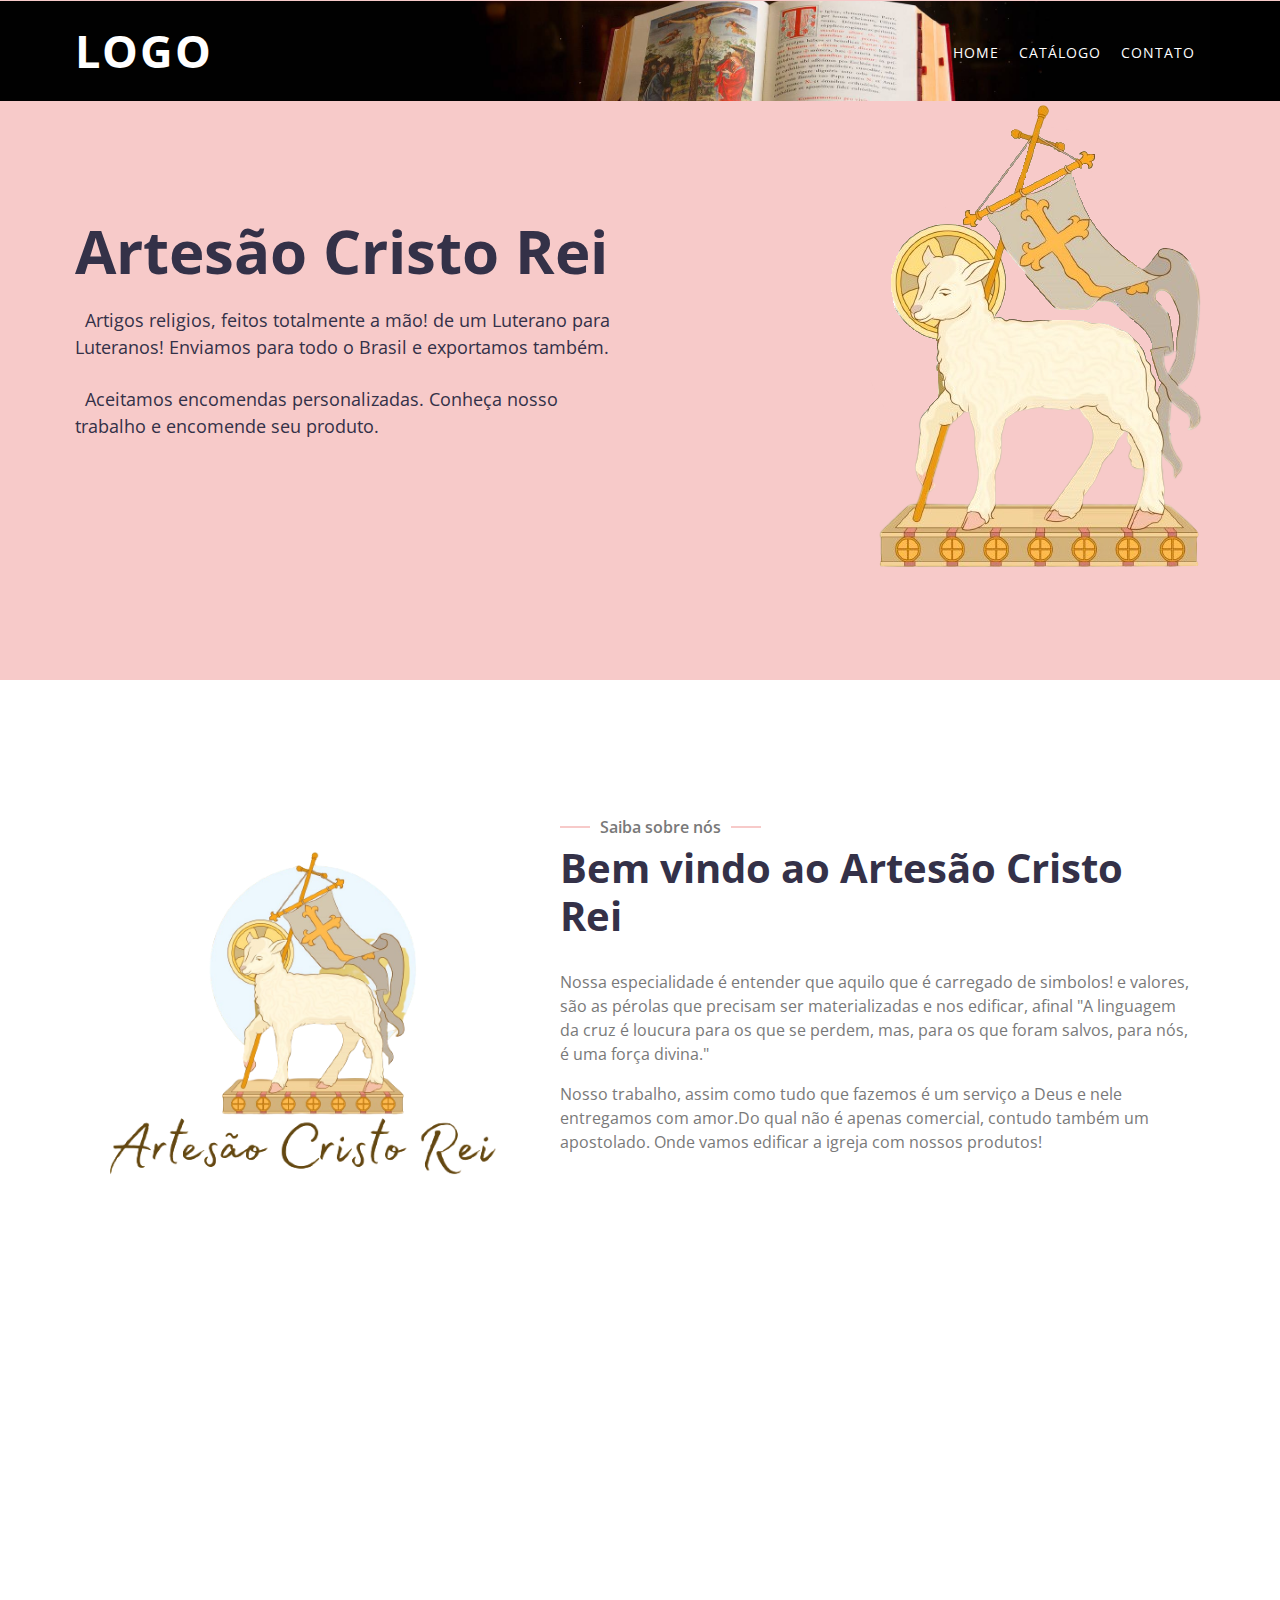
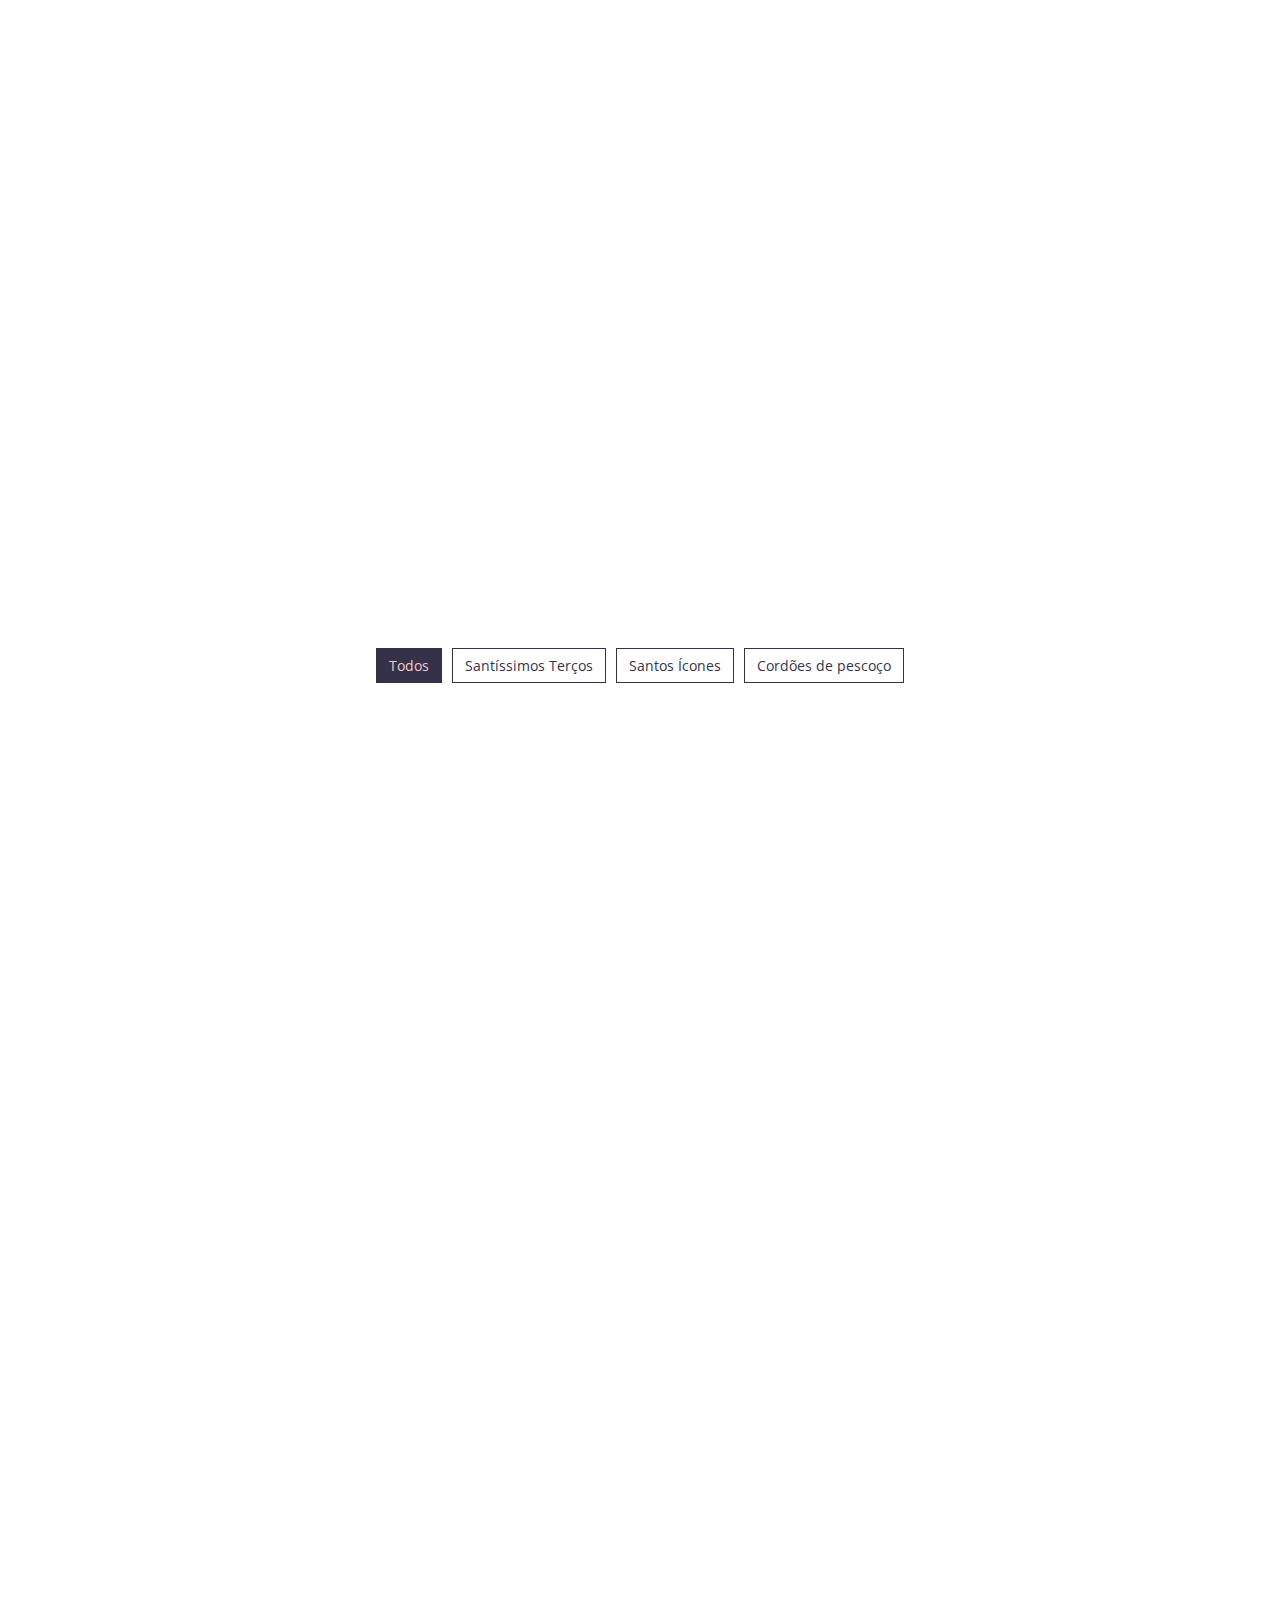
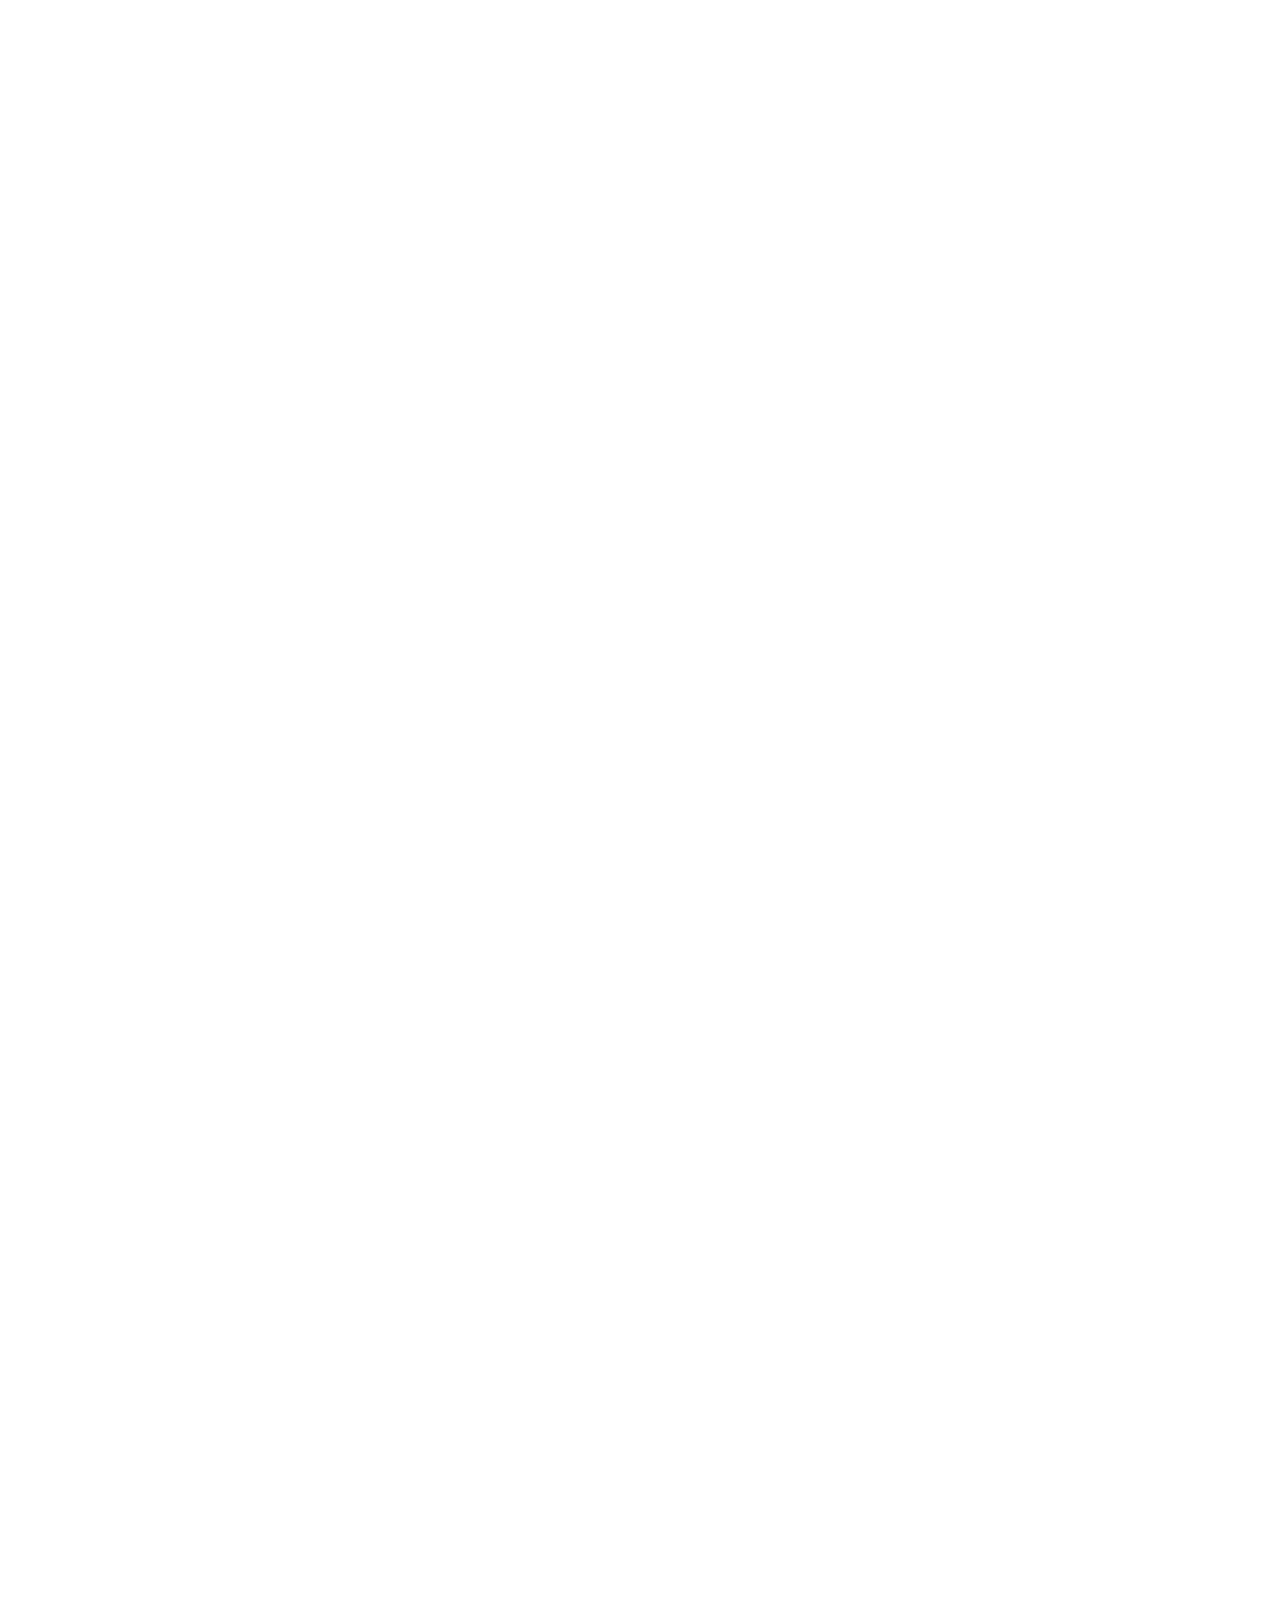
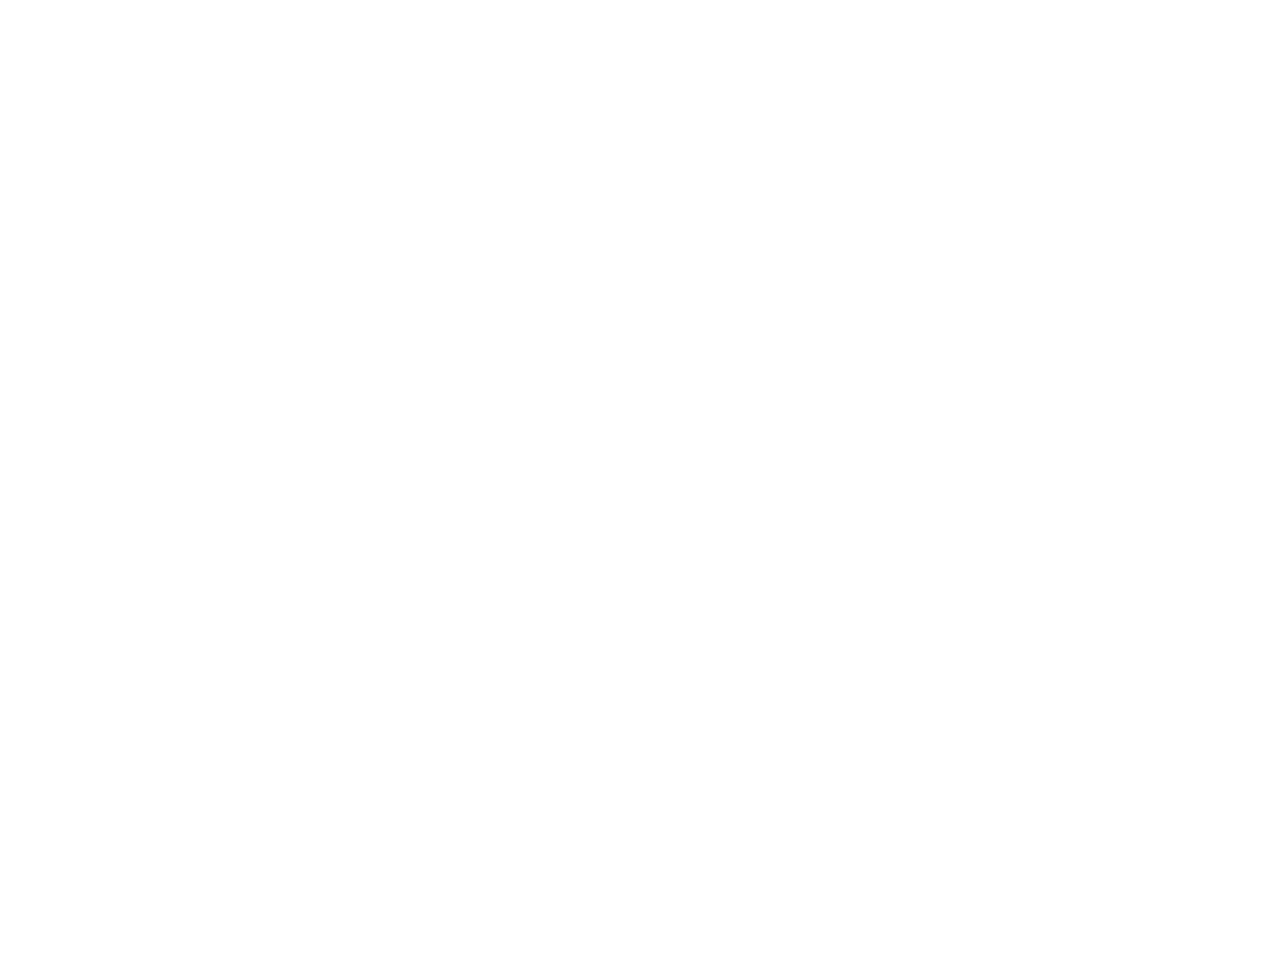
==== commit 69f1857b: "refactor: update price and catalog title" ====
--- a/index.html
+++ b/index.html
@@ -242,7 +242,7 @@
                   <img src="img/rosary1.jpg" alt="Image" />
                   <h3>Terço flor de lutero</h3>
                 </div>
-                <h2>R$ 55,90</h2>
+                <h2>R$ 59,99</h2>
                 <div class="class-meta">
                   <p><i class="far"></i>Para reforçar a sua fé</p>
                 </div>
@@ -262,7 +262,7 @@
                   <img src="img/rosary4.jpg" alt="Image" />
                   <h3>Terço Mariano</h3>
                 </div>
-                <h2>R$ 55,90</h2>
+                <h2>R$ 59,99</h2>
                 <div class="class-meta">
                   <p>
                     <i class="far"></i>Para aumentar a sua devoção a Santíssima
@@ -324,7 +324,7 @@
                   <img src="img/rosary2.jpg" alt="Image" />
                   <h3>Terço Mariano</h3>
                 </div>
-                <h2>R$ 55,90</h2>
+                <h2>R$ 59,99</h2>
                 <div class="class-meta">
                   <p>
                     <i class="far"></i>Para aumentar a sua devoção a Santíssima
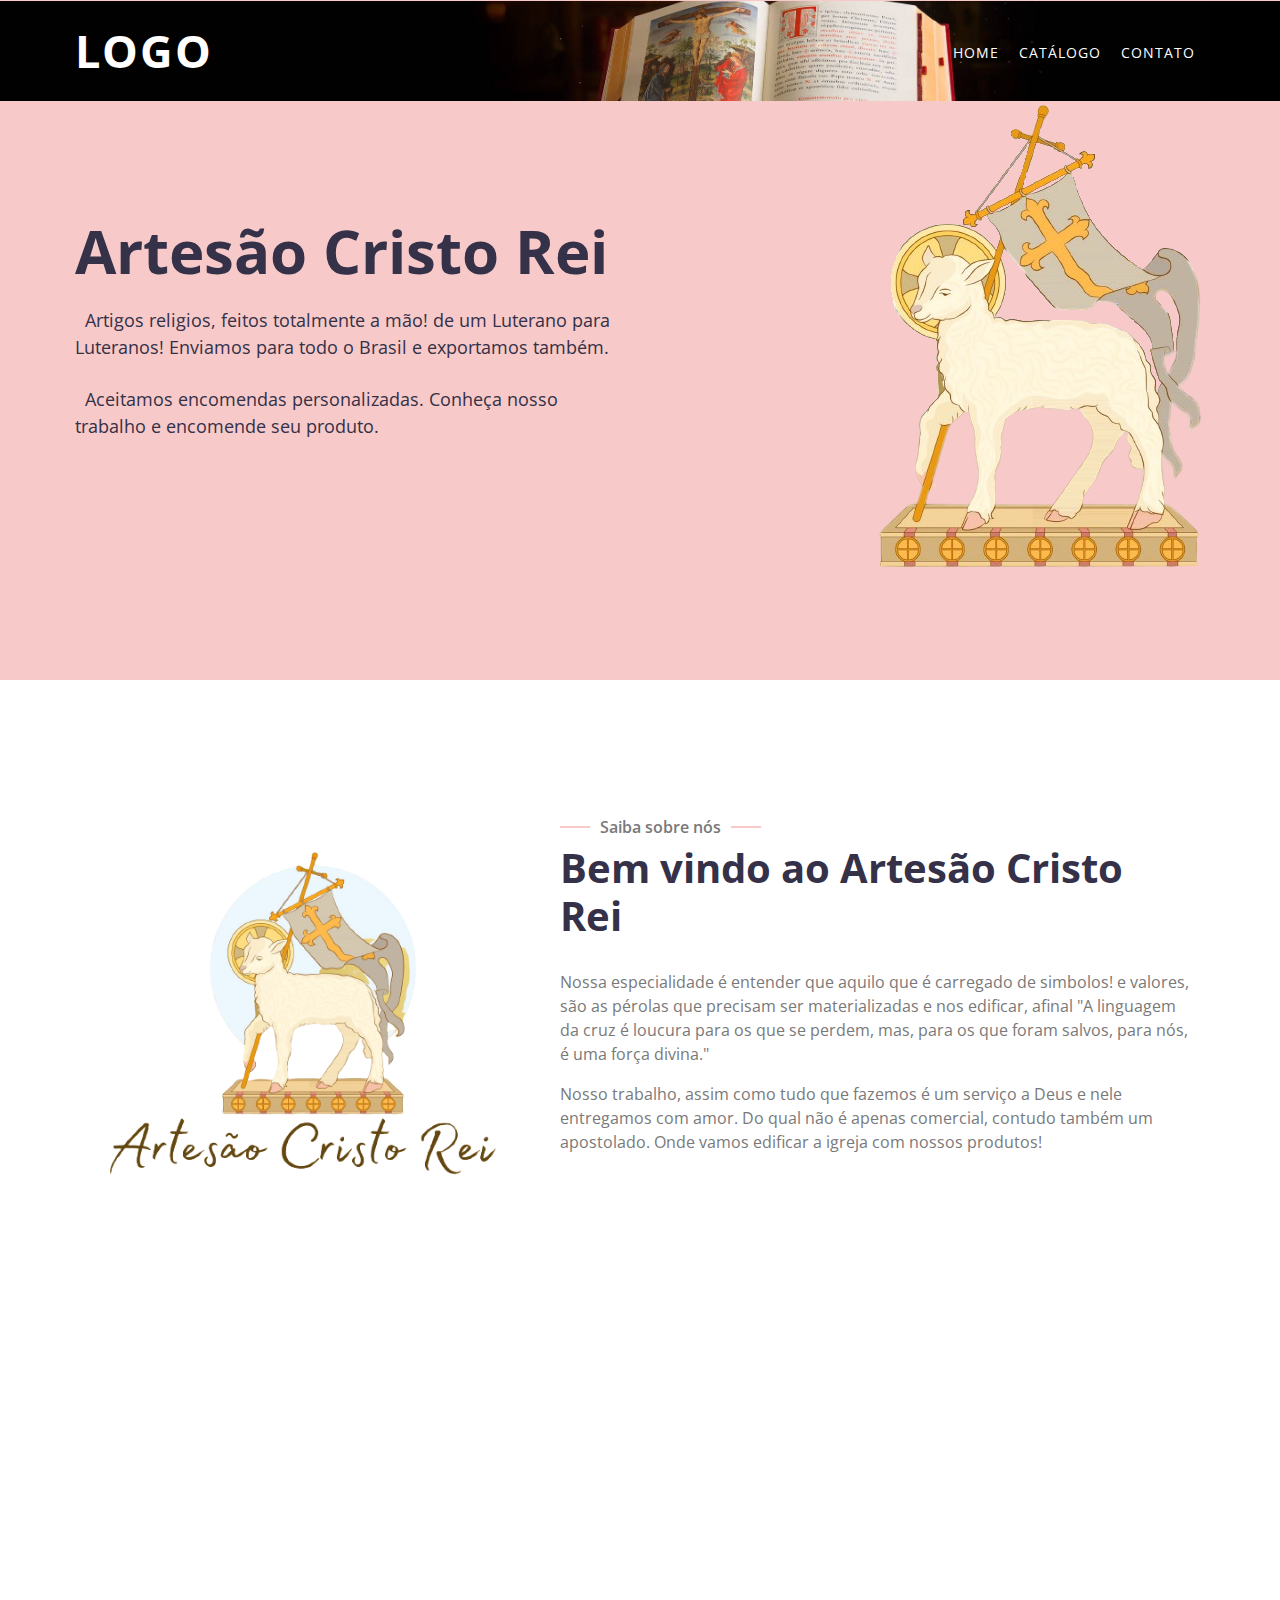
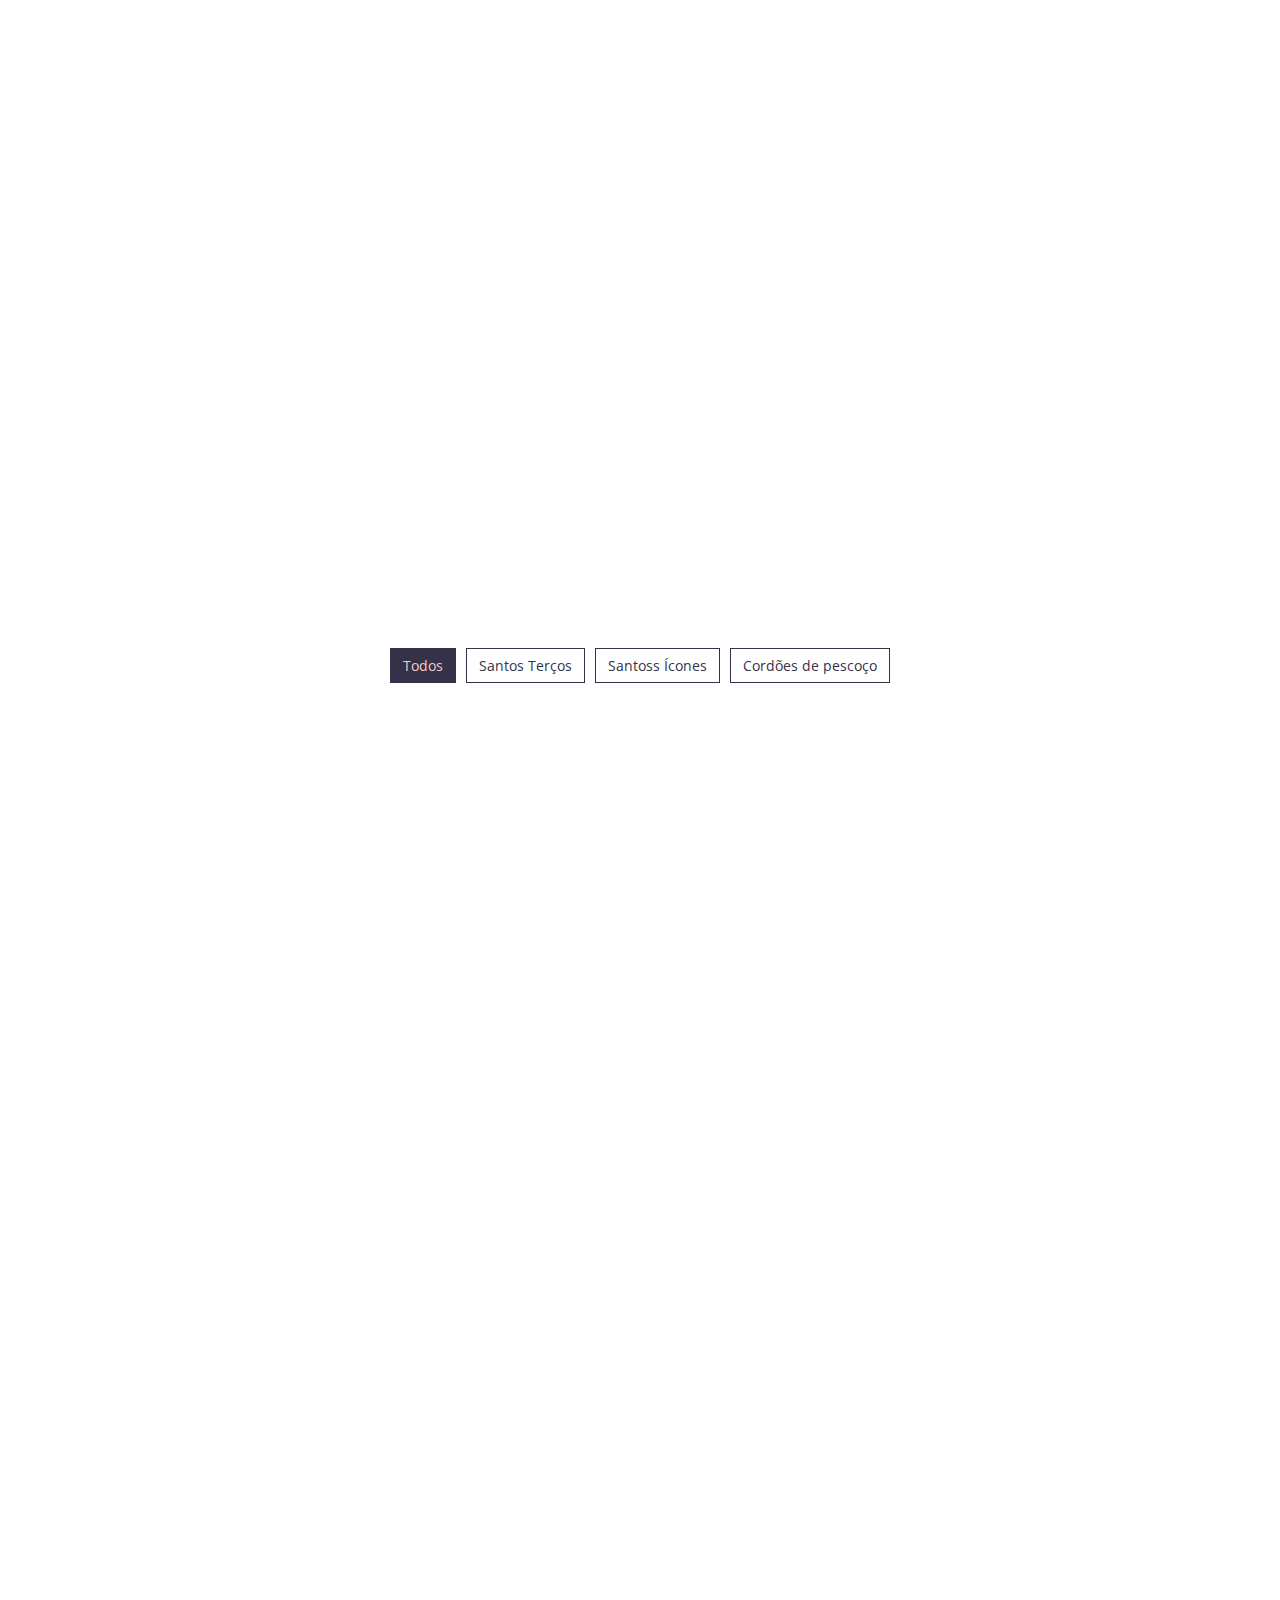
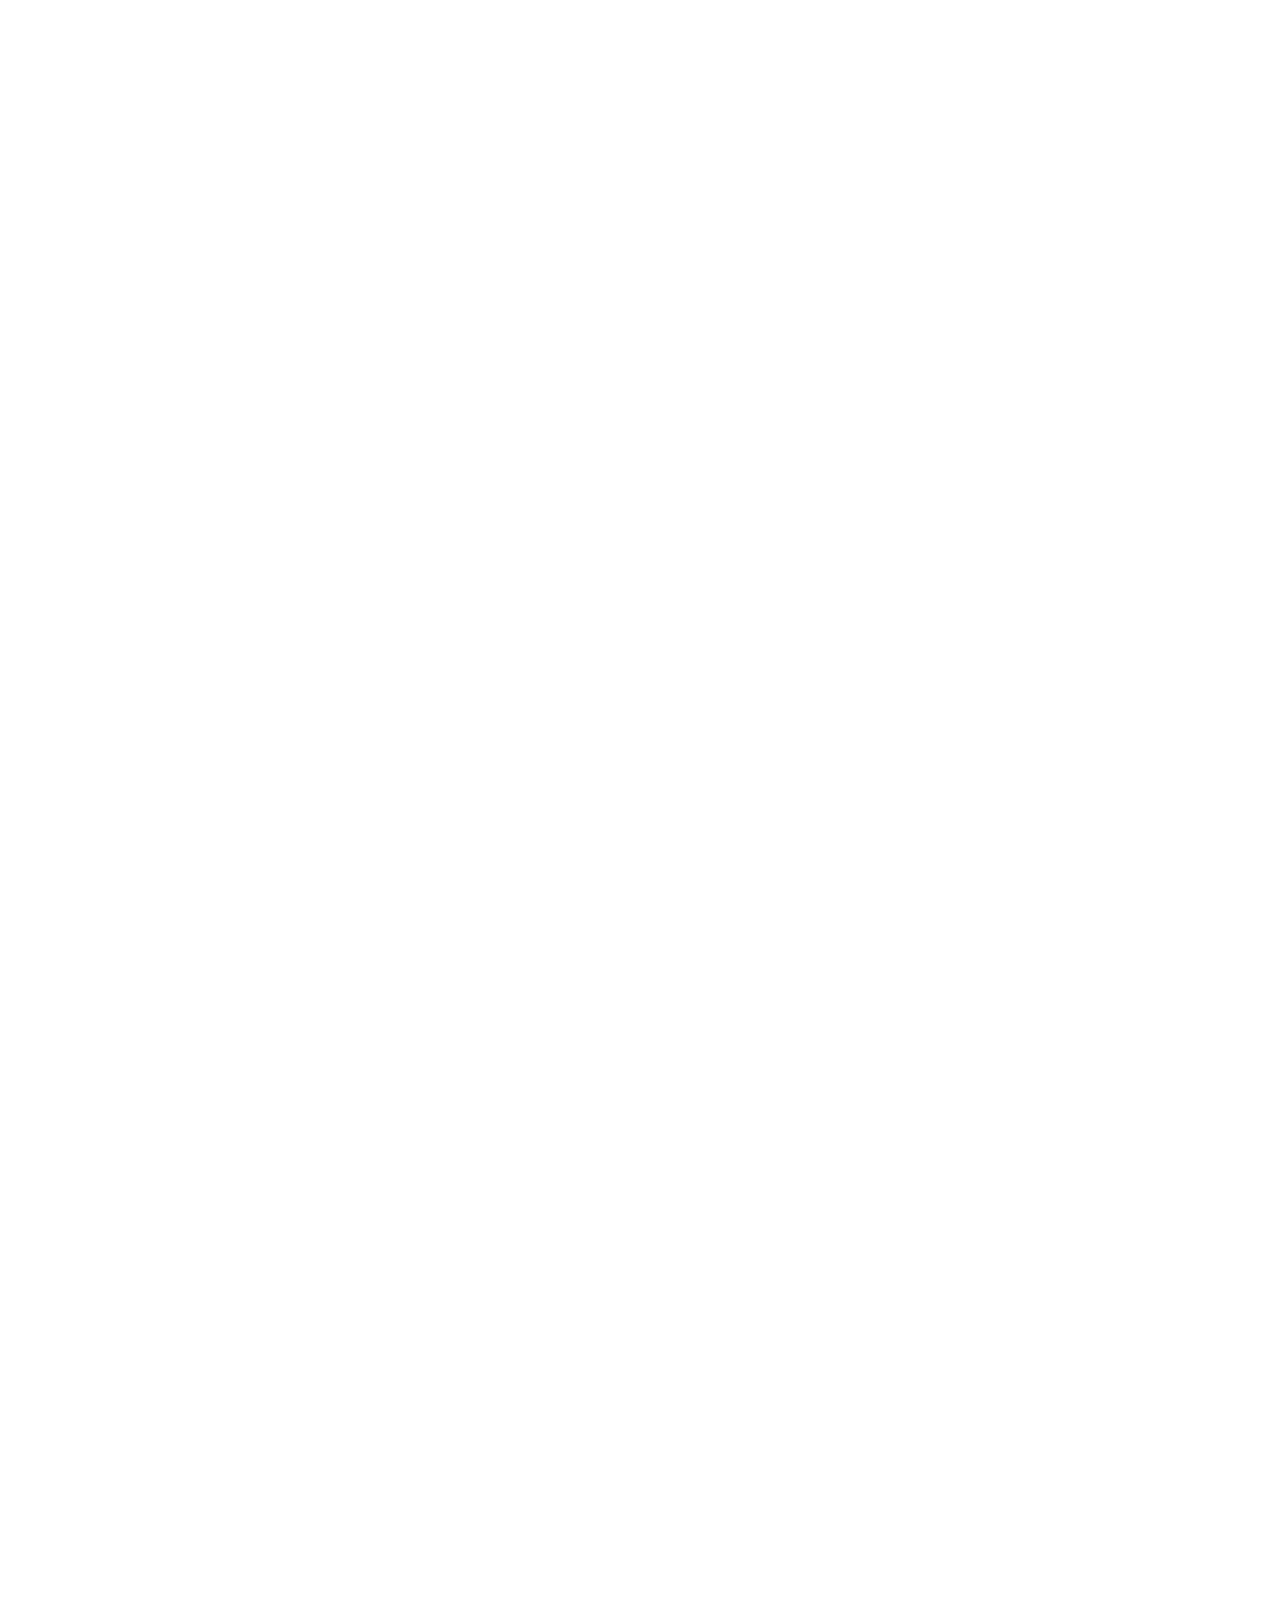
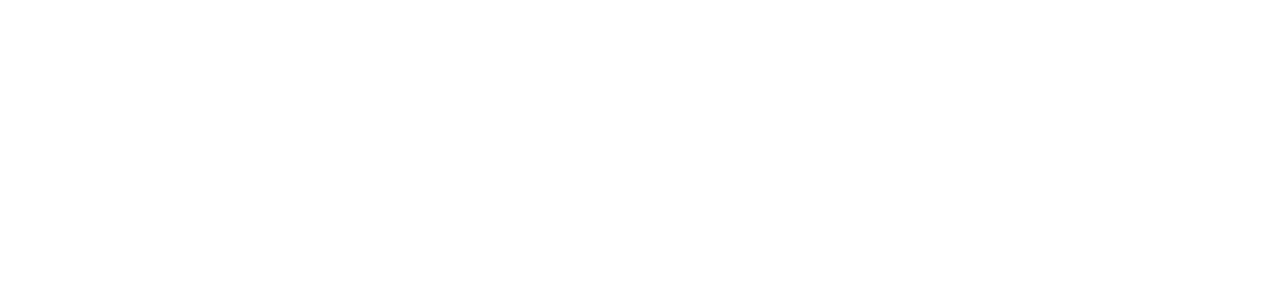
==== commit f18f6bfb: "refactor: text" ====
--- a/index.html
+++ b/index.html
@@ -113,7 +113,7 @@
               </p>
               <p>
                 Nosso trabalho, assim como tudo que fazemos é um serviço a Deus
-                e nele entregamos com amor.Do qual não é apenas comercial,
+                e nele entregamos com amor. Do qual não é apenas comercial,
                 contudo também um apostolado. Onde vamos edificar a igreja com
                 nossos produtos!
               </p>
@@ -131,7 +131,7 @@
           class="section-header text-center wow zoomIn"
           data-wow-delay="0.1s"
         >
-          <p>O que fazemos</p>
+          <p>Quais são</p>
           <h2>Nossos diferenciais</h2>
         </div>
         <div class="row">
@@ -140,7 +140,7 @@
               <div>
                 <img src="img/rosary.jpg" style="border-radius: 100%" />
               </div>
-              <h3>Santíssimos Terços Luteranos</h3>
+              <h3>Santos Terços Luteranos</h3>
               <p>
                 Terços únicos! de qualidade e exclusividade Luterana. Cada um
                 feito totalmente a mão.
@@ -152,7 +152,7 @@
               <div>
                 <img src="img/flor.jpg" style="border-radius: 100%" />
               </div>
-              <h3>Santos Ícones</h3>
+              <h3>Santoss Ícones</h3>
               <p>
                 Ícones verdadeiramente feitos a mão, sem máquinas, com
                 proporções e medidas para edificar sua casa!
@@ -222,8 +222,8 @@
           <div class="col-12">
             <ul id="class-filter">
               <li data-filter="*" class="filter-active">Todos</li>
-              <li data-filter=".filter-1">Santíssimos Terços</li>
-              <li data-filter=".filter-2">Santos Ícones</li>
+              <li data-filter=".filter-1">Santos Terços</li>
+              <li data-filter=".filter-2">Santoss Ícones</li>
               <li data-filter=".filter-3">Cordões de pescoço</li>
             </ul>
           </div>
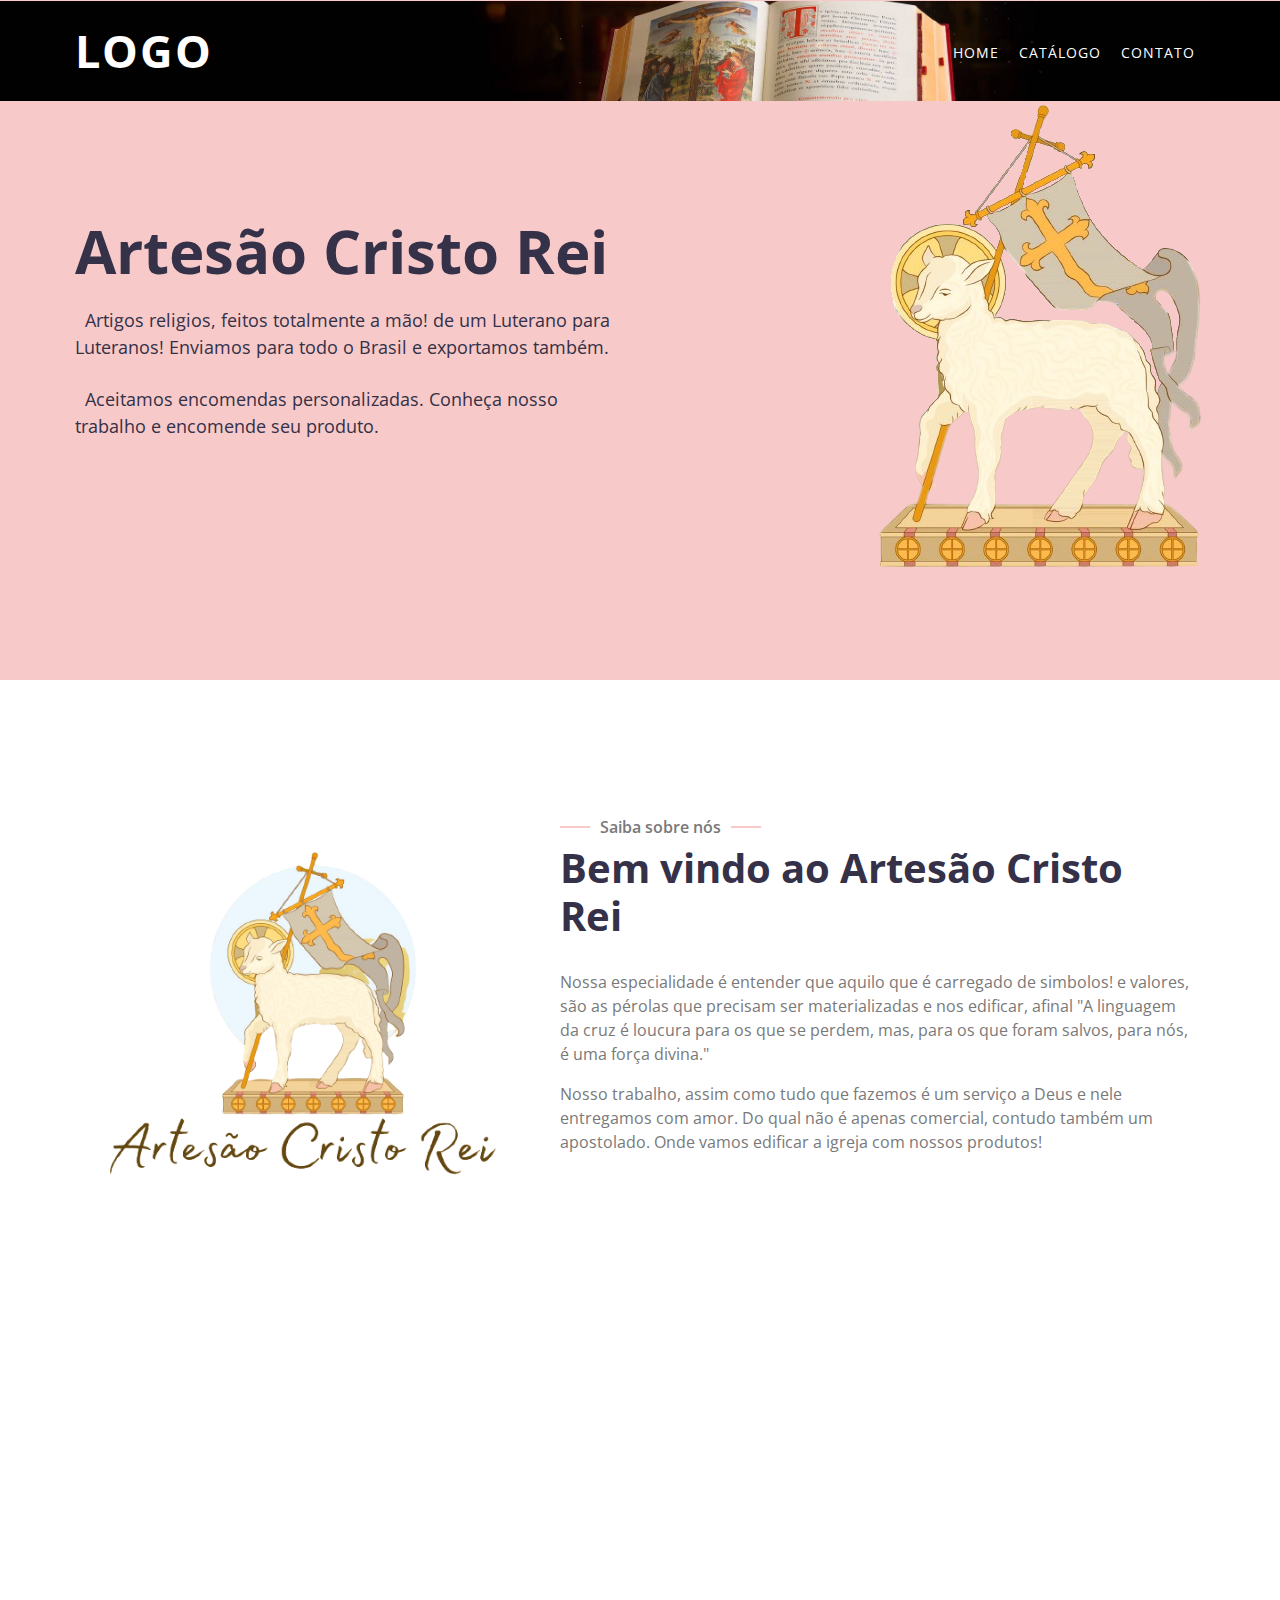
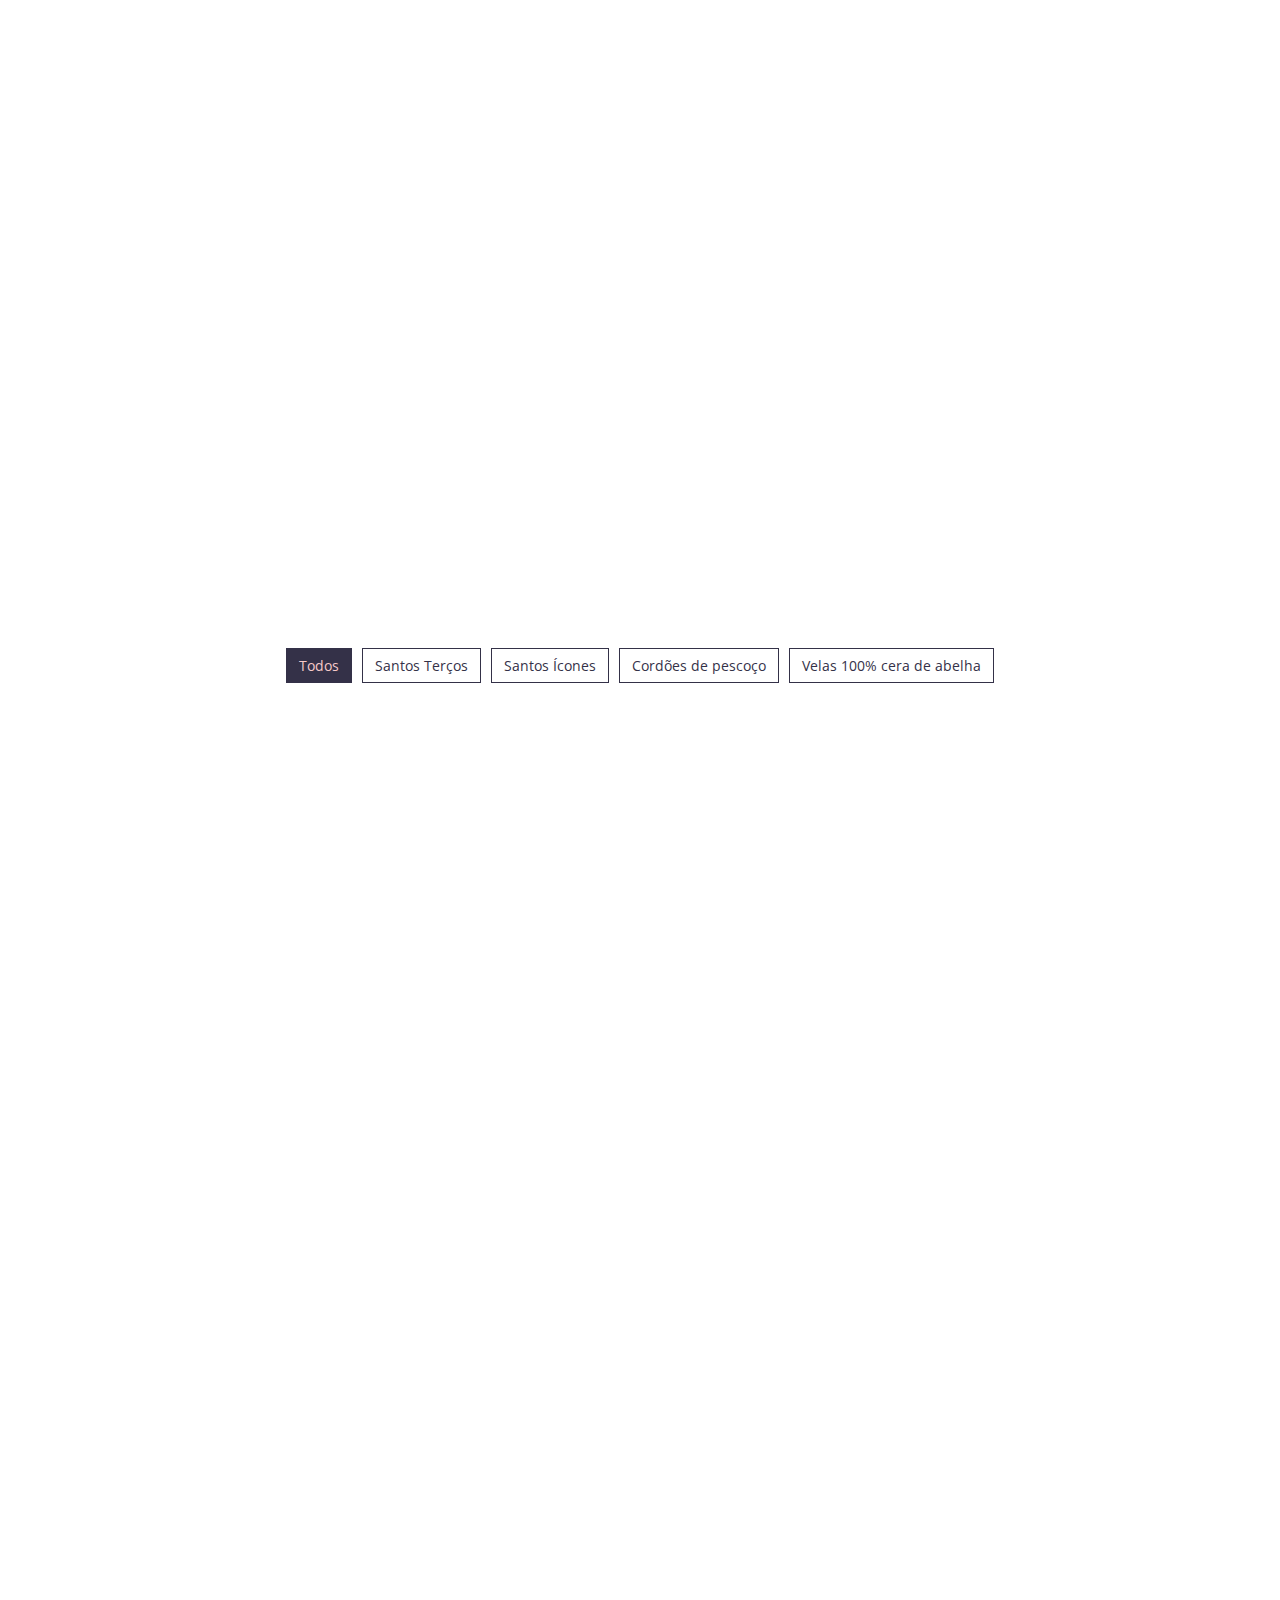
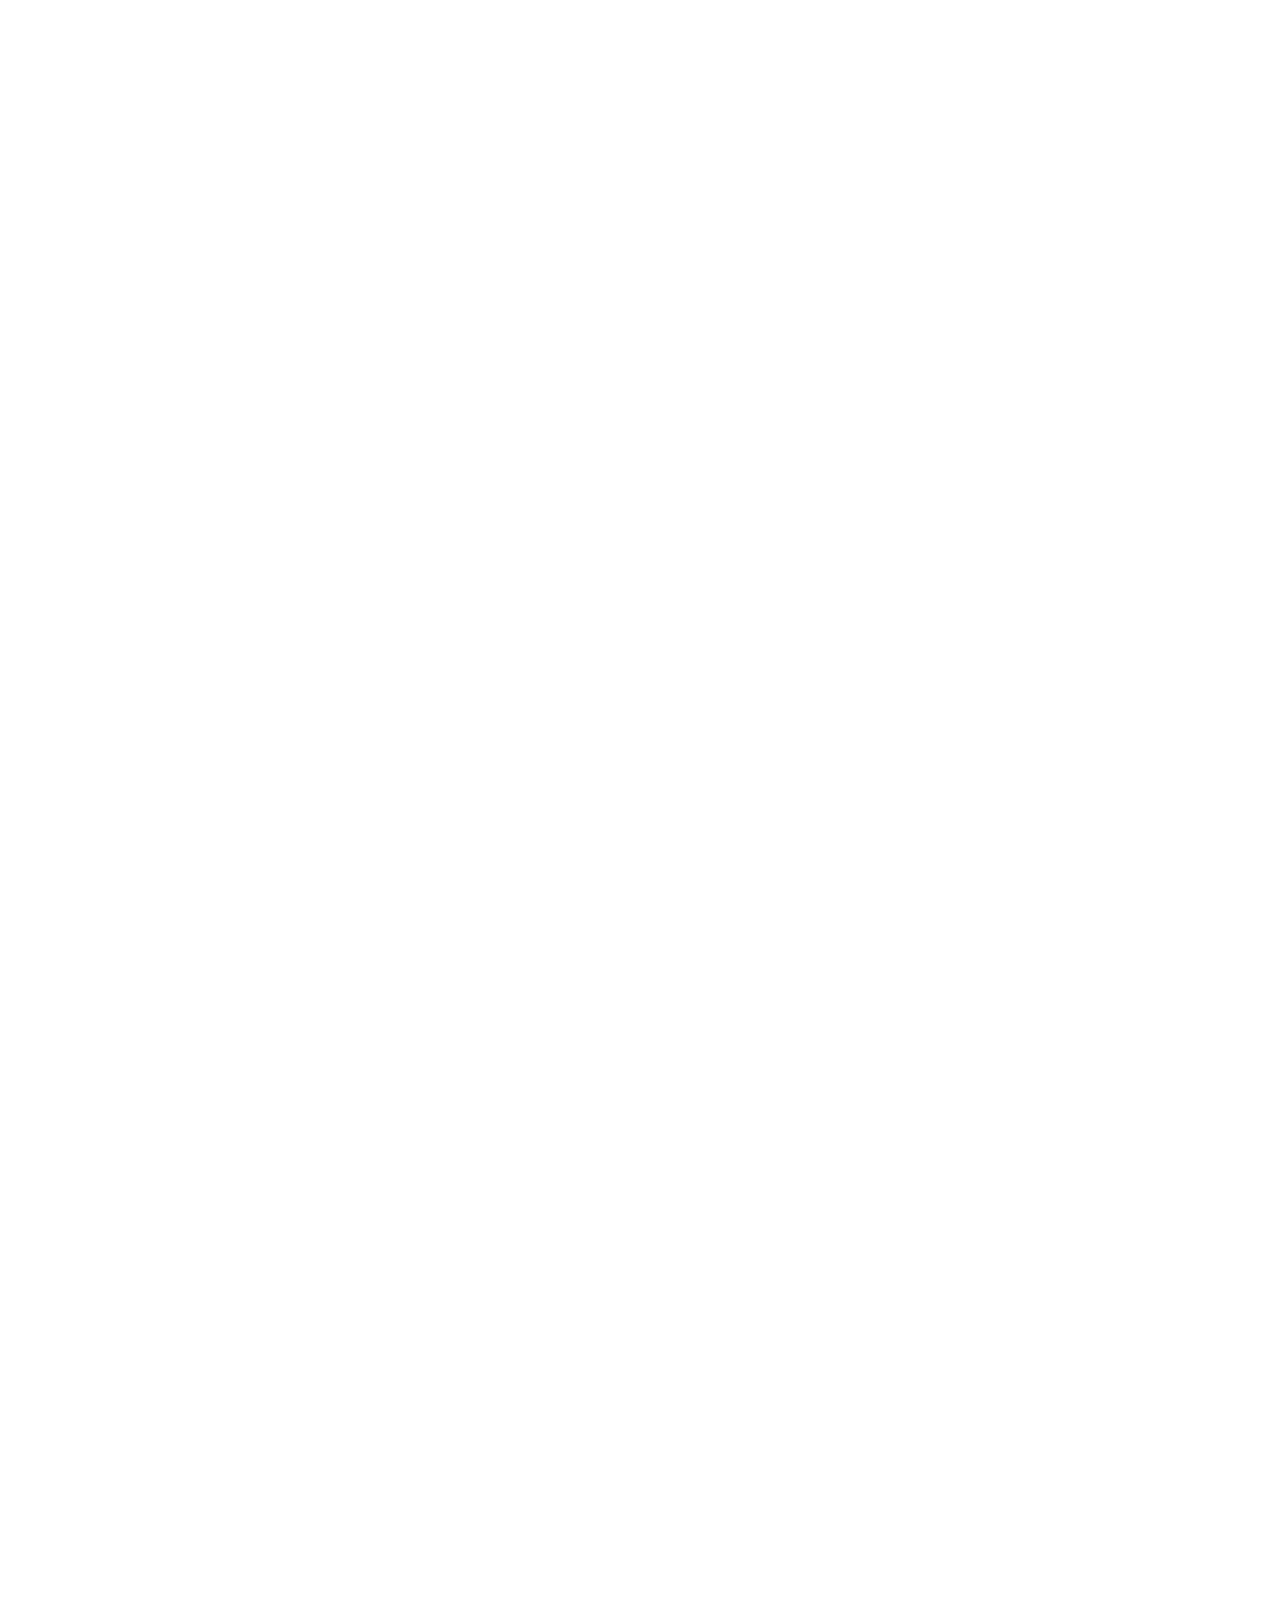
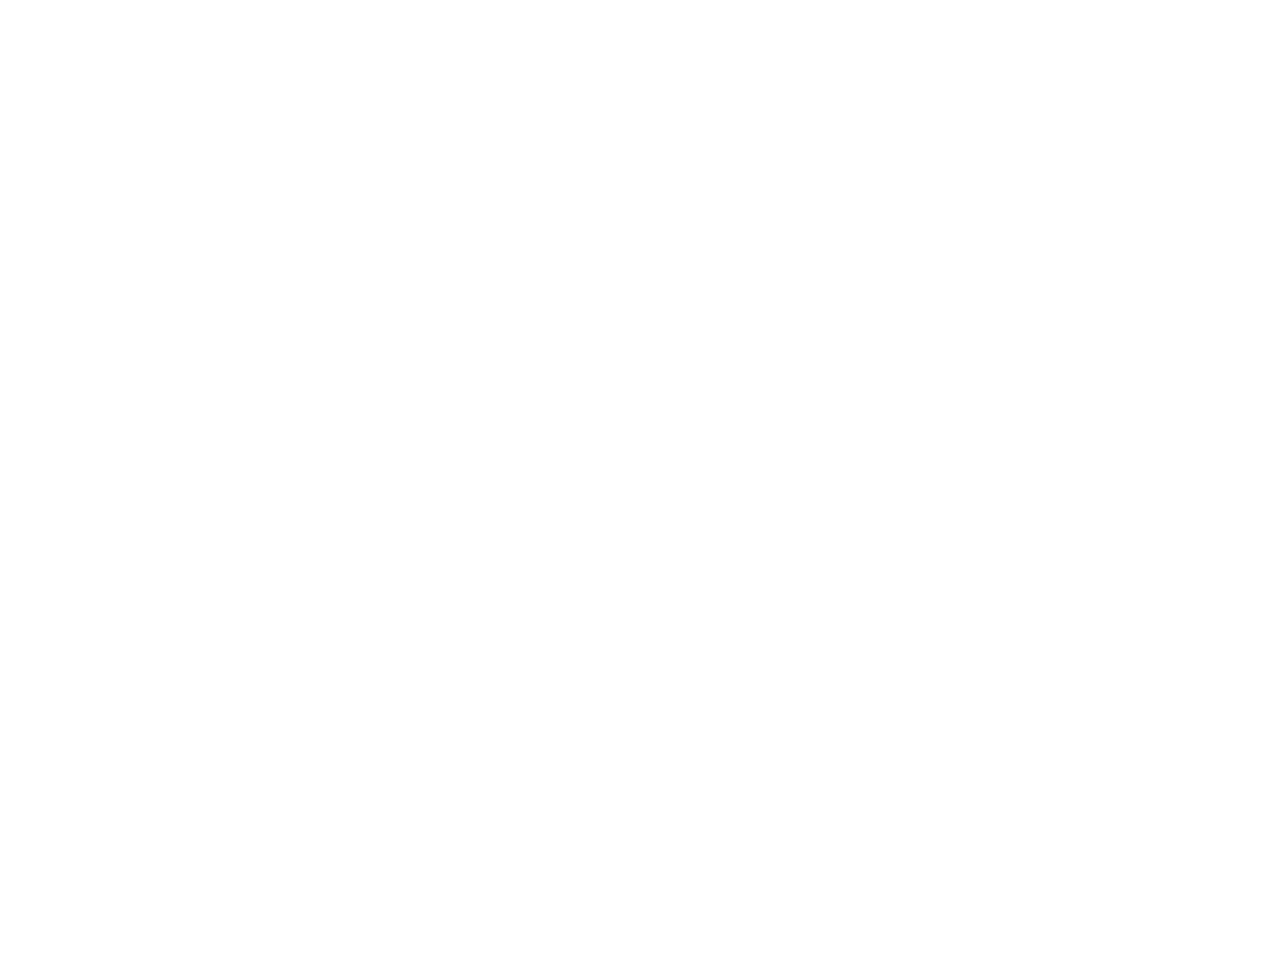
==== commit 3ac1148c: "feat: add new category and update text to clients" ====
--- a/index.html
+++ b/index.html
@@ -223,8 +223,9 @@
             <ul id="class-filter">
               <li data-filter="*" class="filter-active">Todos</li>
               <li data-filter=".filter-1">Santos Terços</li>
-              <li data-filter=".filter-2">Santoss Ícones</li>
+              <li data-filter=".filter-2">Santos Ícones</li>
               <li data-filter=".filter-3">Cordões de pescoço</li>
+              <li data-filter=".filter-3">Velas 100% cera de abelha</li>
             </ul>
           </div>
         </div>
@@ -362,7 +363,7 @@
     <div class="testimonial wow fadeInUp" data-wow-delay="0.1s">
       <div class="container">
         <div class="section-header text-center">
-          <p>Testemunhas</p>
+          <p>Clientes</p>
           <h2>O que nossos clientes dizem!</h2>
         </div>
         <div class="owl-carousel testimonials-carousel">
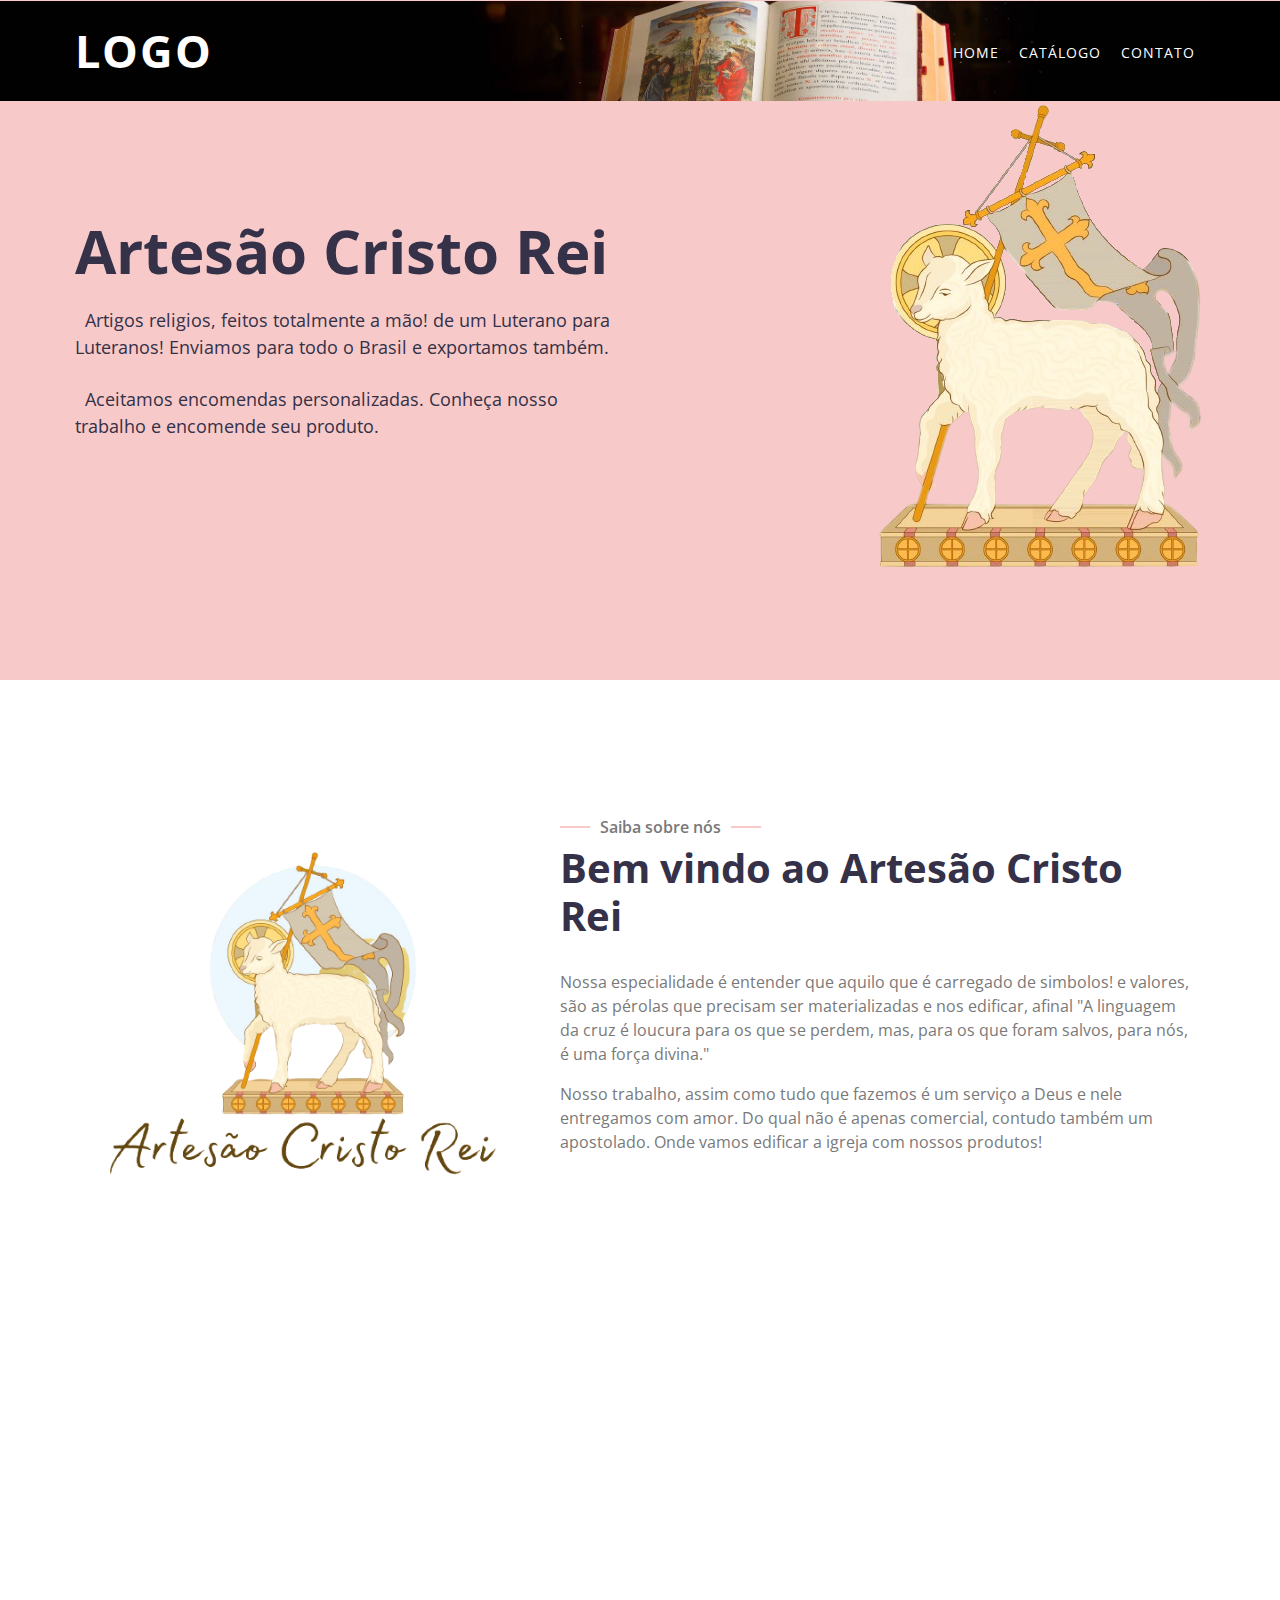
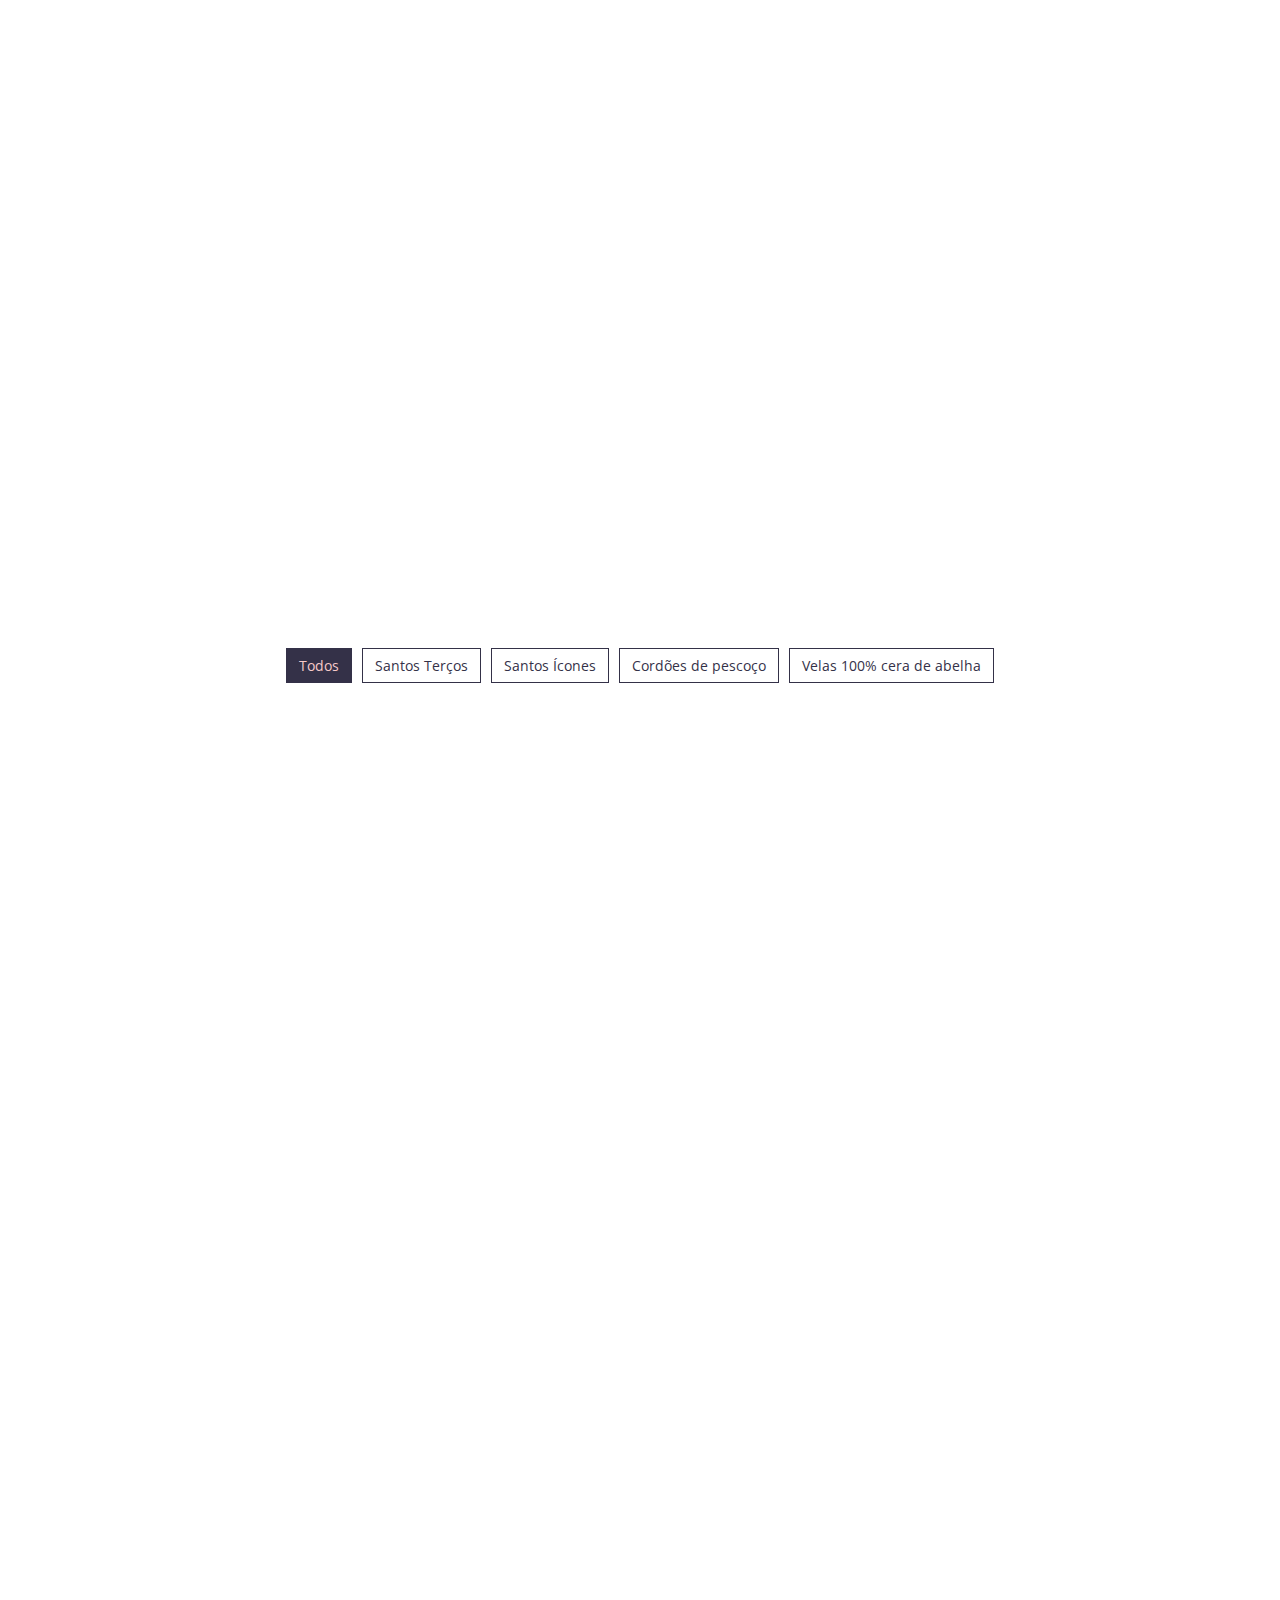
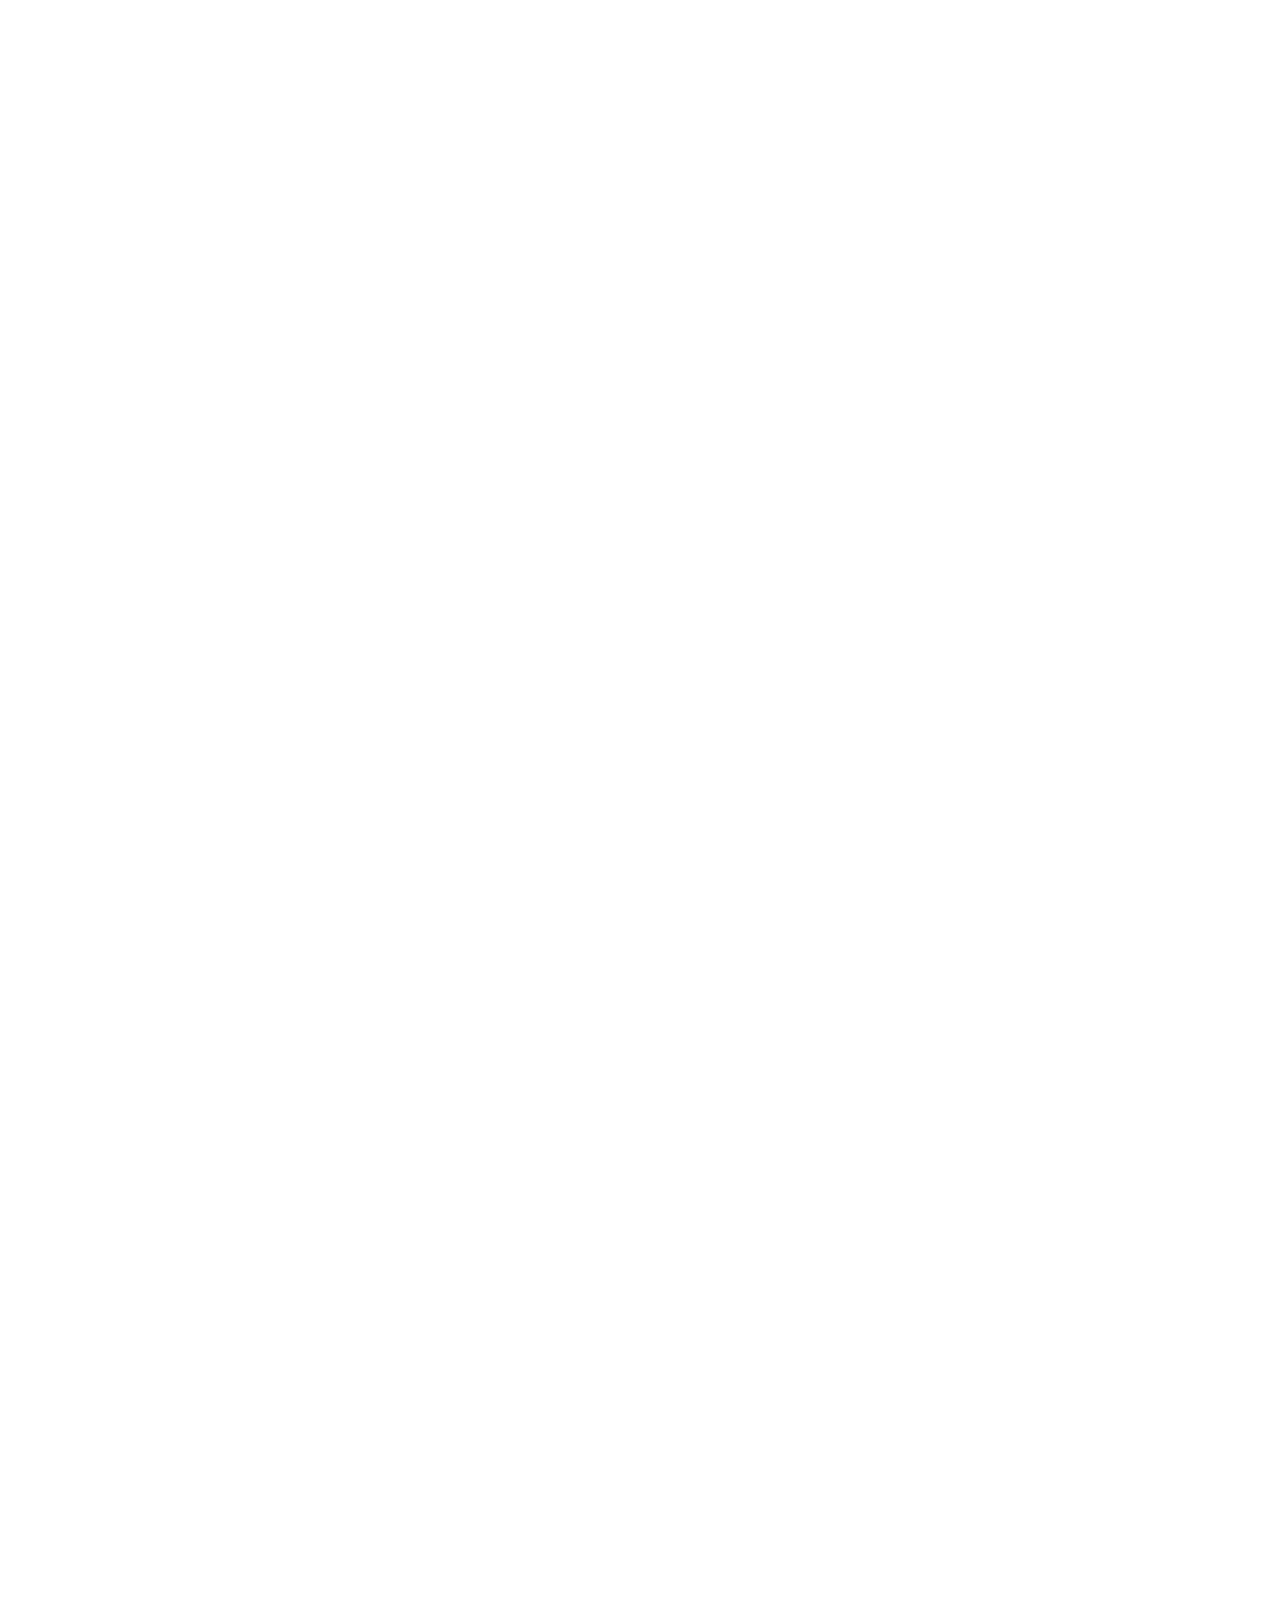
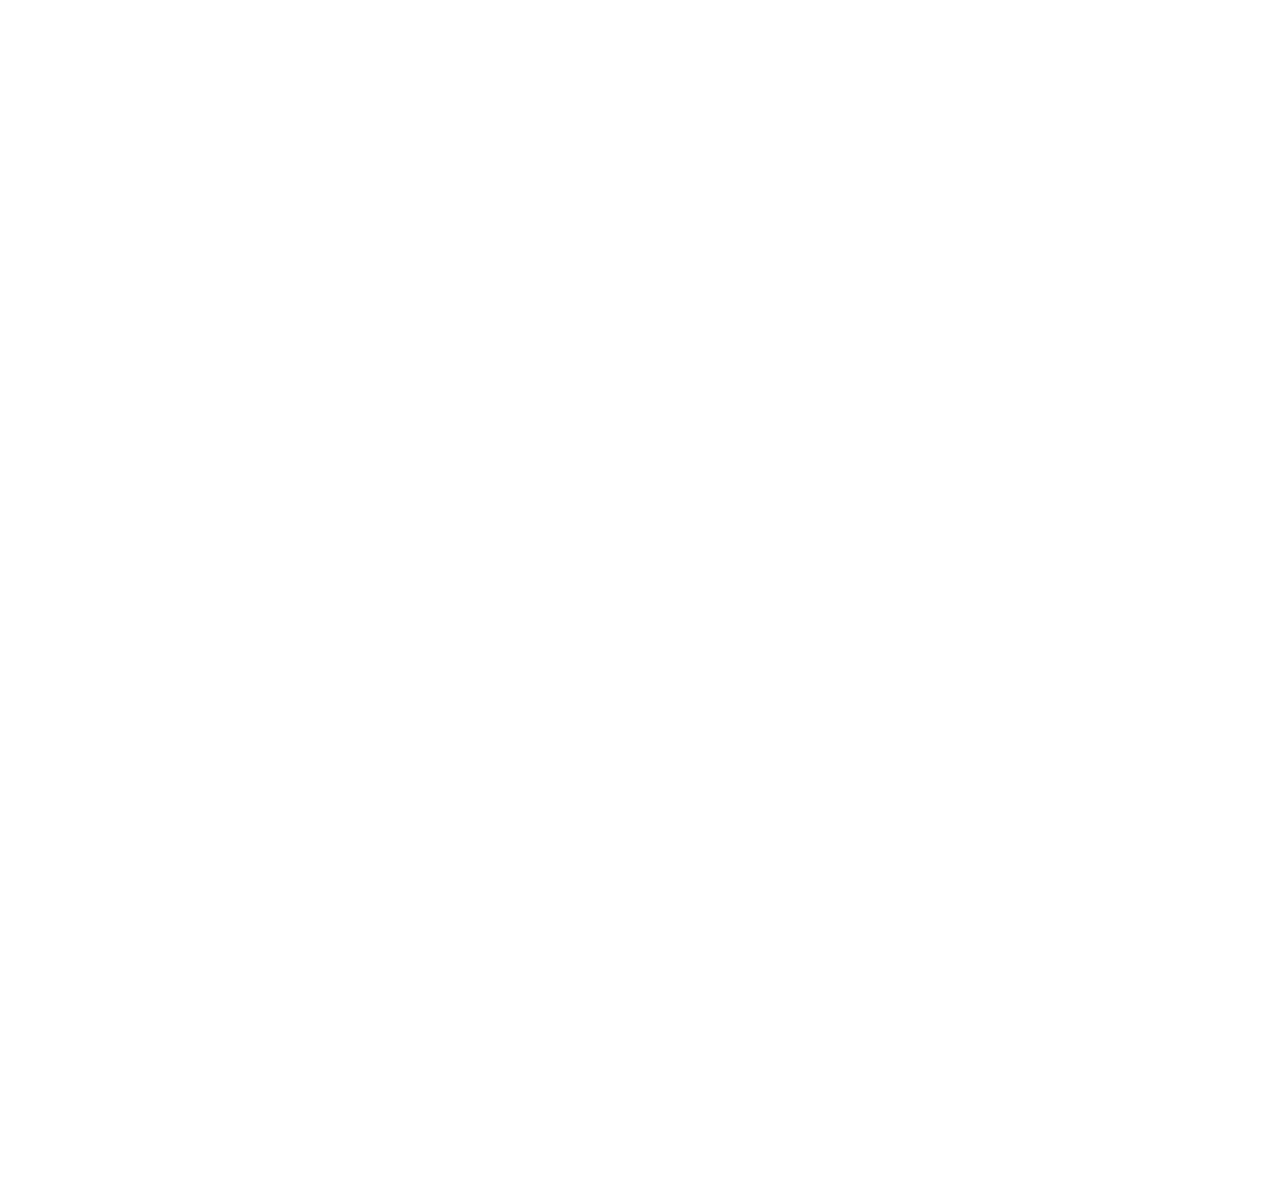
==== commit d2563fc6: "fix: filter in products" ====
--- a/index.html
+++ b/index.html
@@ -232,52 +232,79 @@
         <div class="row class-container">
           <div
             class="col-lg-4 col-md-6 col-sm-12 class-item filter-1 wow fadeInUp"
-            data-wow-delay="0.0s"
+            data-wow-delay="0.2s"
           >
-            <div class="class-wrap">
-              <div class="class-img">
-                <img src="img/rosary1.jpg" alt="Image" />
+            <div class="class-wrap portfolio">
+              <div class="class-img portfolio-wrap">
+                <img src="img/roscar3.jpg" alt="Image" />
               </div>
               <div class="class-text">
                 <div class="class-teacher">
-                  <img src="img/rosary1.jpg" alt="Image" />
-                  <h3>Terço flor de lutero</h3>
-                </div>
-                <h2>R$ 59,99</h2>
-                <div class="class-meta">
-                  <p><i class="far"></i>Para reforçar a sua fé</p>
-                </div>
-              </div>
-            </div>
-          </div>
-          <div
-            class="col-lg-4 col-md-6 col-sm-12 class-item filter-2 wow fadeInUp"
-            data-wow-delay="0.2s"
-          >
-            <div class="class-wrap">
-              <div class="class-img">
-                <img src="img/rosary4.jpg" alt="Image" />
-              </div>
-              <div class="class-text">
-                <div class="class-teacher">
-                  <img src="img/rosary4.jpg" alt="Image" />
-                  <h3>Terço Mariano</h3>
+                  <img src="img/roscar3.jpg" alt="Image" />
+                  <h3>Terço Luterano</h3>
                 </div>
                 <h2>R$ 59,99</h2>
                 <div class="class-meta">
                   <p>
-                    <i class="far"></i>Para aumentar a sua devoção a Santíssima
+                    <i class="far"></i>Santos Terço Luterano Branco 8mm -Versão
+                    Todo Branco
                   </p>
                 </div>
               </div>
             </div>
           </div>
           <div
-            class="col-lg-4 col-md-6 col-sm-12 class-item filter-3 wow fadeInUp"
+            class="col-lg-4 col-md-6 col-sm-12 class-item filter-1 wow fadeInUp"
+            data-wow-delay="0.2s"
+          >
+            <div class="class-wrap portfolio">
+              <div class="class-img portfolio-wrap">
+                <img src="img/roscar1.jpg" alt="Image" />
+              </div>
+              <div class="class-text">
+                <div class="class-teacher">
+                  <img src="img/roscar1.jpg" alt="Image" />
+                  <h3>Terço Luterano</h3>
+                </div>
+                <h2>R$ 59,99</h2>
+                <div class="class-meta">
+                  <p>
+                    <i class="far"></i>Santíssimo Terço Luterano - Versão Branca
+                    crucifixo metal.
+                  </p>
+                </div>
+              </div>
+            </div>
+          </div>
+          <div
+            class="col-lg-4 col-md-6 col-sm-12 class-item filter-1 wow fadeInUp"
+            data-wow-delay="0.2s"
+          >
+            <div class="class-wrap portfolio">
+              <div class="class-img portfolio-wrap">
+                <img src="img/roscar5.jpg" alt="Image" />
+              </div>
+              <div class="class-text">
+                <div class="class-teacher">
+                  <img src="img/roscar5.jpg" alt="Image" />
+                  <h3>Terço Luterano</h3>
+                </div>
+                <h2>R$ 59,99</h2>
+                <div class="class-meta">
+                  <p>
+                    <i class="far"></i>Santos Terço Luterano - Versão Preto
+                    crucifixo madeira.
+                  </p>
+                </div>
+              </div>
+            </div>
+          </div>
+          <div
+            class="col-lg-4 col-md-6 col-sm-12 class-item filter-2 wow fadeInUp"
             data-wow-delay="1s"
           >
-            <div class="class-wrap">
-              <div class="class-img">
+            <div class="class-wrap portfolio">
+              <div class="class-img portfolio-wrap">
                 <img src="img/icone1.jpg" alt="Image" />
               </div>
               <div class="class-text">
@@ -287,59 +314,66 @@
                 </div>
                 <h2>15x20 R$ 59,99</h2>
                 <div class="class-meta">
-                  <p><i class="far"></i>Tenha a biblía em uma imagem</p>
+                  <p>
+                    <i class="far"></i>Santos Ícone - Memorável Monge Lutero
+                    Medida: 15x20 acabamento em Verniz Preto Fosco
+                  </p>
+                </div>
+              </div>
+            </div>
+          </div>
+          <div
+            class="col-lg-4 col-md-6 col-sm-12 class-item filter-2 wow fadeInUp"
+            data-wow-delay="1s"
+          >
+            <div class="class-wrap portfolio">
+              <div class="class-img portfolio-wrap">
+                <img src="img/icone3.jpg" alt="Image" />
+              </div>
+              <div class="class-text">
+                <div class="class-teacher">
+                  <img src="img/icone3.jpg" alt="Image" />
+                  <h3>Ícone</h3>
+                </div>
+                <h2>15x20 R$ 59,99</h2>
+                <div class="class-meta">
+                  <p>
+                    <i class="far"></i>Ícone - Memorável Doutor da Igreja
+                    Martinho Lutero. Medida: 15x20 acabamento em Preto.
+                  </p>
                 </div>
               </div>
             </div>
           </div>
           <div
             class="col-lg-4 col-md-6 col-sm-12 class-item filter-1 wow fadeInUp"
-            data-wow-delay="0.0s"
+            data-wow-delay="0.2s"
           >
-            <div class="class-wrap">
-              <div class="class-img">
+            <div class="class-wrap portfolio">
+              <div class="class-img portfolio-wrap">
                 <img src="img/rosary3.jpg" alt="Image" />
               </div>
               <div class="class-text">
                 <div class="class-teacher">
                   <img src="img/rosary3.jpg" alt="Image" />
-                  <h3>Cordão</h3>
-                </div>
-                <h2>R$ 15,99</h2>
-                <div class="class-meta">
-                  <p><i class="far"></i>Para reforçar a sua fé</p>
-                </div>
-              </div>
-            </div>
-          </div>
-          <div
-            class="col-lg-4 col-md-6 col-sm-12 class-item filter-2 wow fadeInUp"
-            data-wow-delay="0.2s"
-          >
-            <div class="class-wrap">
-              <div class="class-img">
-                <img src="img/rosary2.jpg" alt="Image" />
-              </div>
-              <div class="class-text">
-                <div class="class-teacher">
-                  <img src="img/rosary2.jpg" alt="Image" />
-                  <h3>Terço Mariano</h3>
+                  <h3>Terço Luterano</h3>
                 </div>
                 <h2>R$ 59,99</h2>
                 <div class="class-meta">
                   <p>
-                    <i class="far"></i>Para aumentar a sua devoção a Santíssima
+                    <i class="far"></i>Santos Terço Luterano - Versão Crucifixo
+                    de São Damião 8mm - 10mm - Flor de Lutero preta
                   </p>
                 </div>
               </div>
             </div>
           </div>
           <div
-            class="col-lg-4 col-md-6 col-sm-12 class-item filter-3 wow fadeInUp"
+            class="col-lg-4 col-md-6 col-sm-12 class-item filter-2 wow fadeInUp"
             data-wow-delay="1s"
           >
-            <div class="class-wrap">
-              <div class="class-img">
+            <div class="class-wrap portfolio">
+              <div class="class-img portfolio-wrap">
                 <img src="img/icone2.jpg" alt="Image" />
               </div>
               <div class="class-text">
@@ -349,7 +383,10 @@
                 </div>
                 <h2>10x15 R$ 29,99</h2>
                 <div class="class-meta">
-                  <p><i class="far"></i>Tenha a biblía em uma imagem</p>
+                  <p>
+                    <i class="far"></i>Brasão formato Ícone - Luteranismo
+                    Sacramentado Medida: 10x15 acabamento em Verniz preto fosco.
+                  </p>
                 </div>
               </div>
             </div>
@@ -464,6 +501,22 @@
               <div class="team-text">
                 <h2>Maíra Amorim</h2>
                 <p>Artesã</p>
+              </div>
+            </div>
+          </div>
+          <div class="col-lg-3 col-md-6 wow fadeInUp" data-wow-delay="0.2s">
+            <div class="team-item">
+              <div class="team-img">
+                <img src="img/danilo.jpg" alt="Image" />
+                <div class="team-social">
+                  <a href=""><i class="fab fa-facebook-f"></i></a>
+                  <a href=""><i class="fab fa-linkedin-in"></i></a>
+                  <a href=""><i class="fab fa-instagram"></i></a>
+                </div>
+              </div>
+              <div class="team-text">
+                <h2>Danilo</h2>
+                <p>Corretor</p>
               </div>
             </div>
           </div>
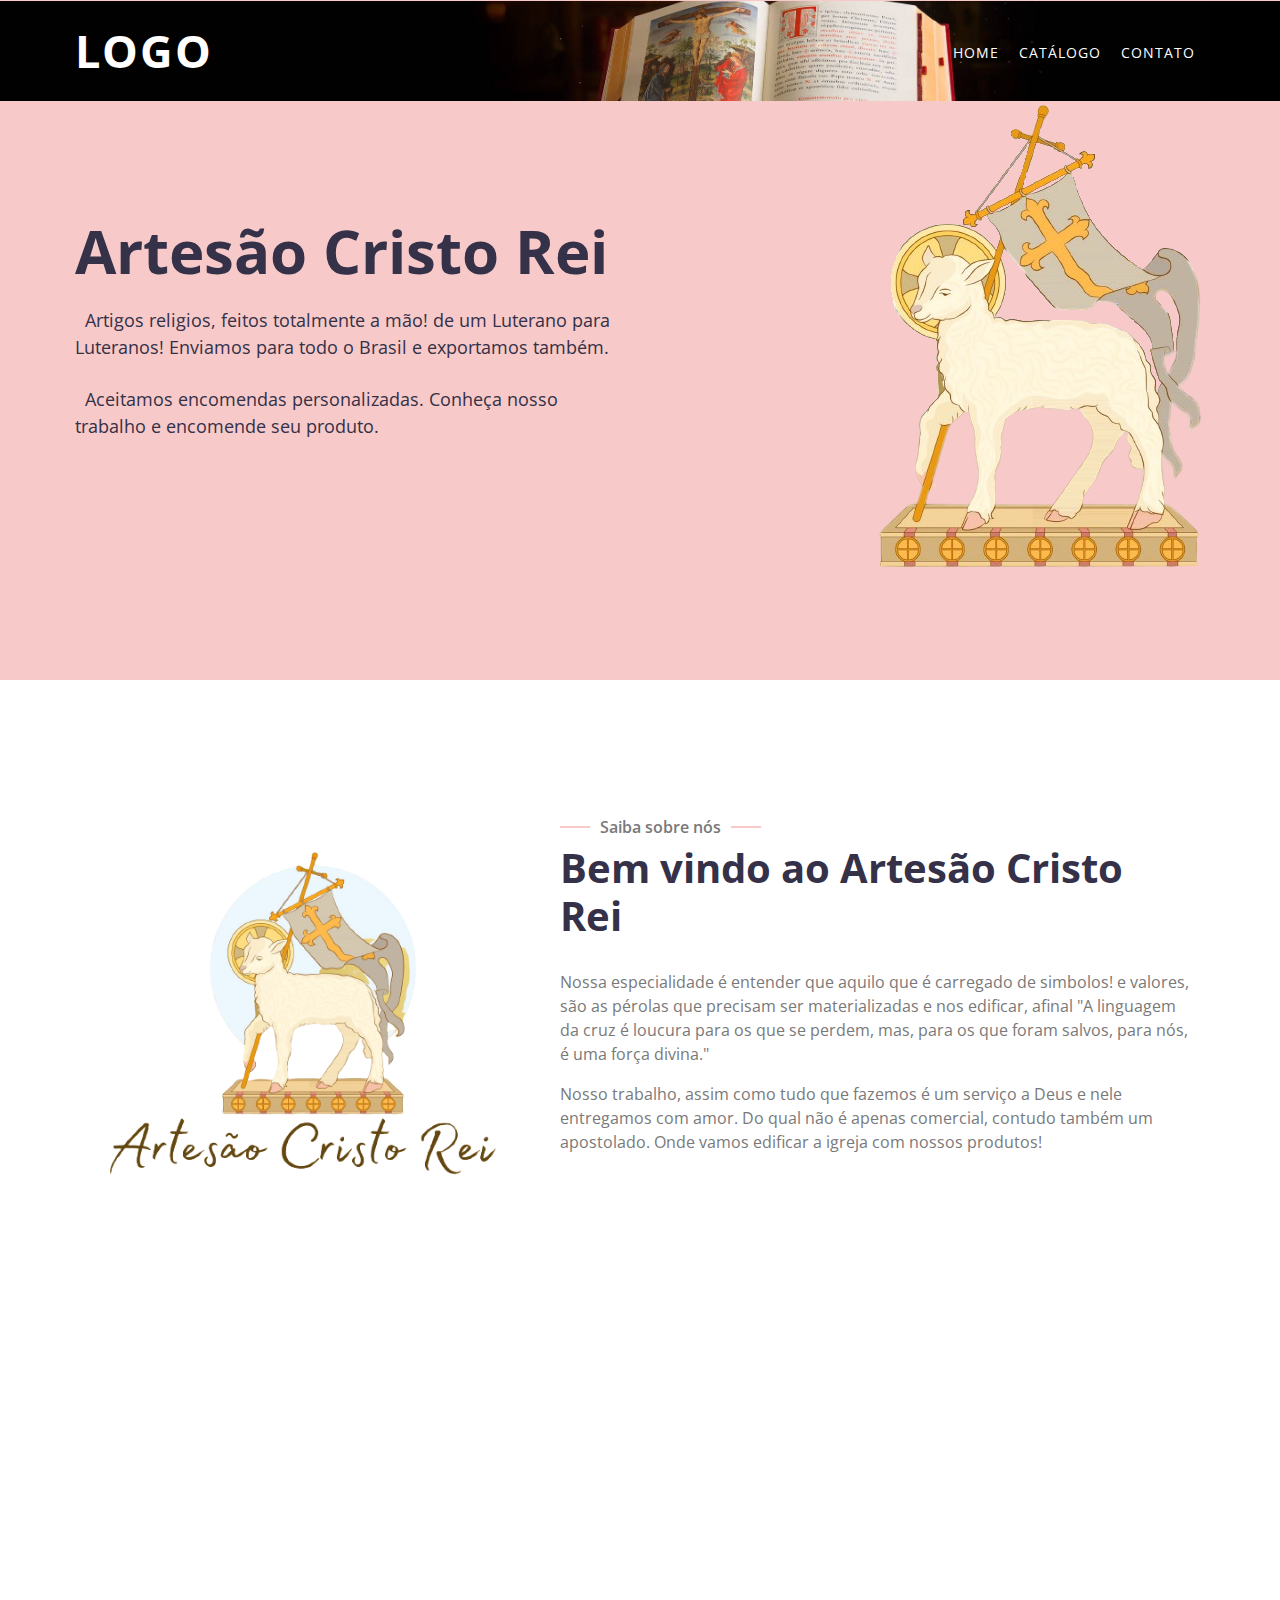
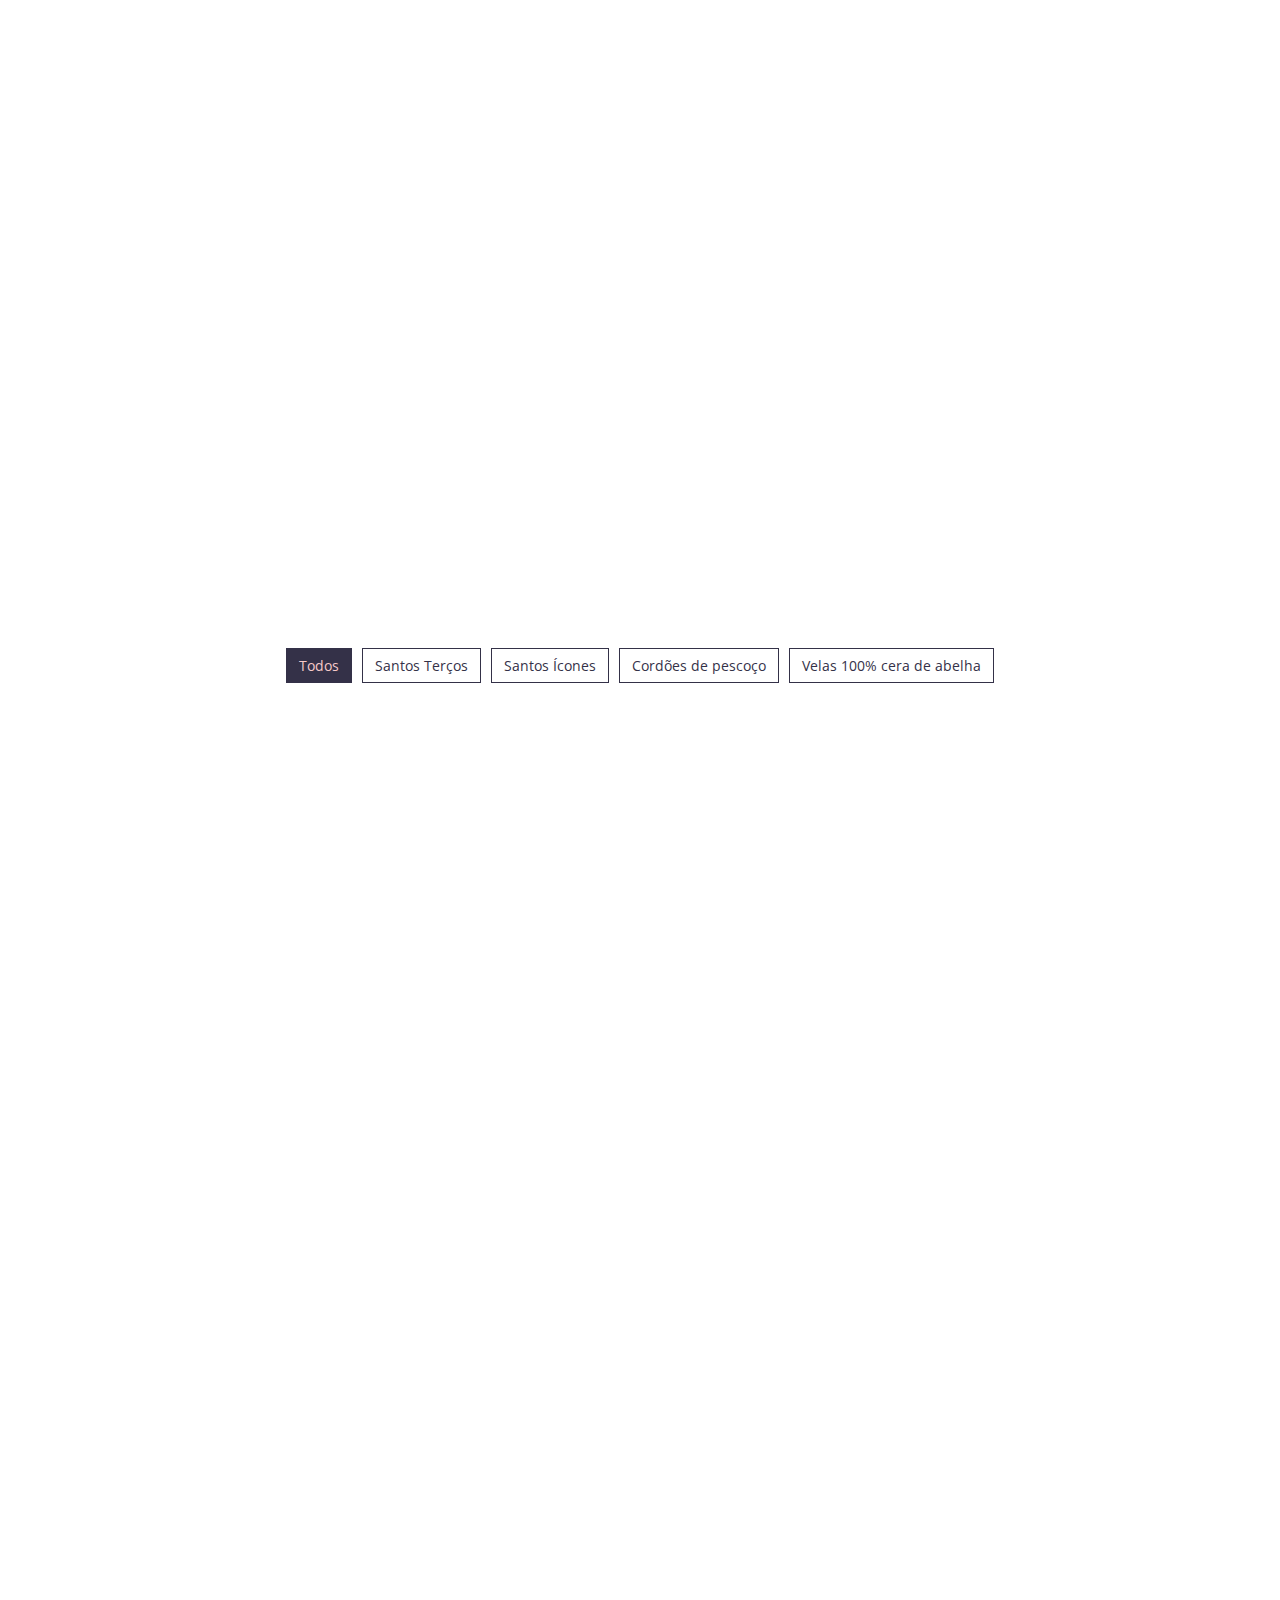
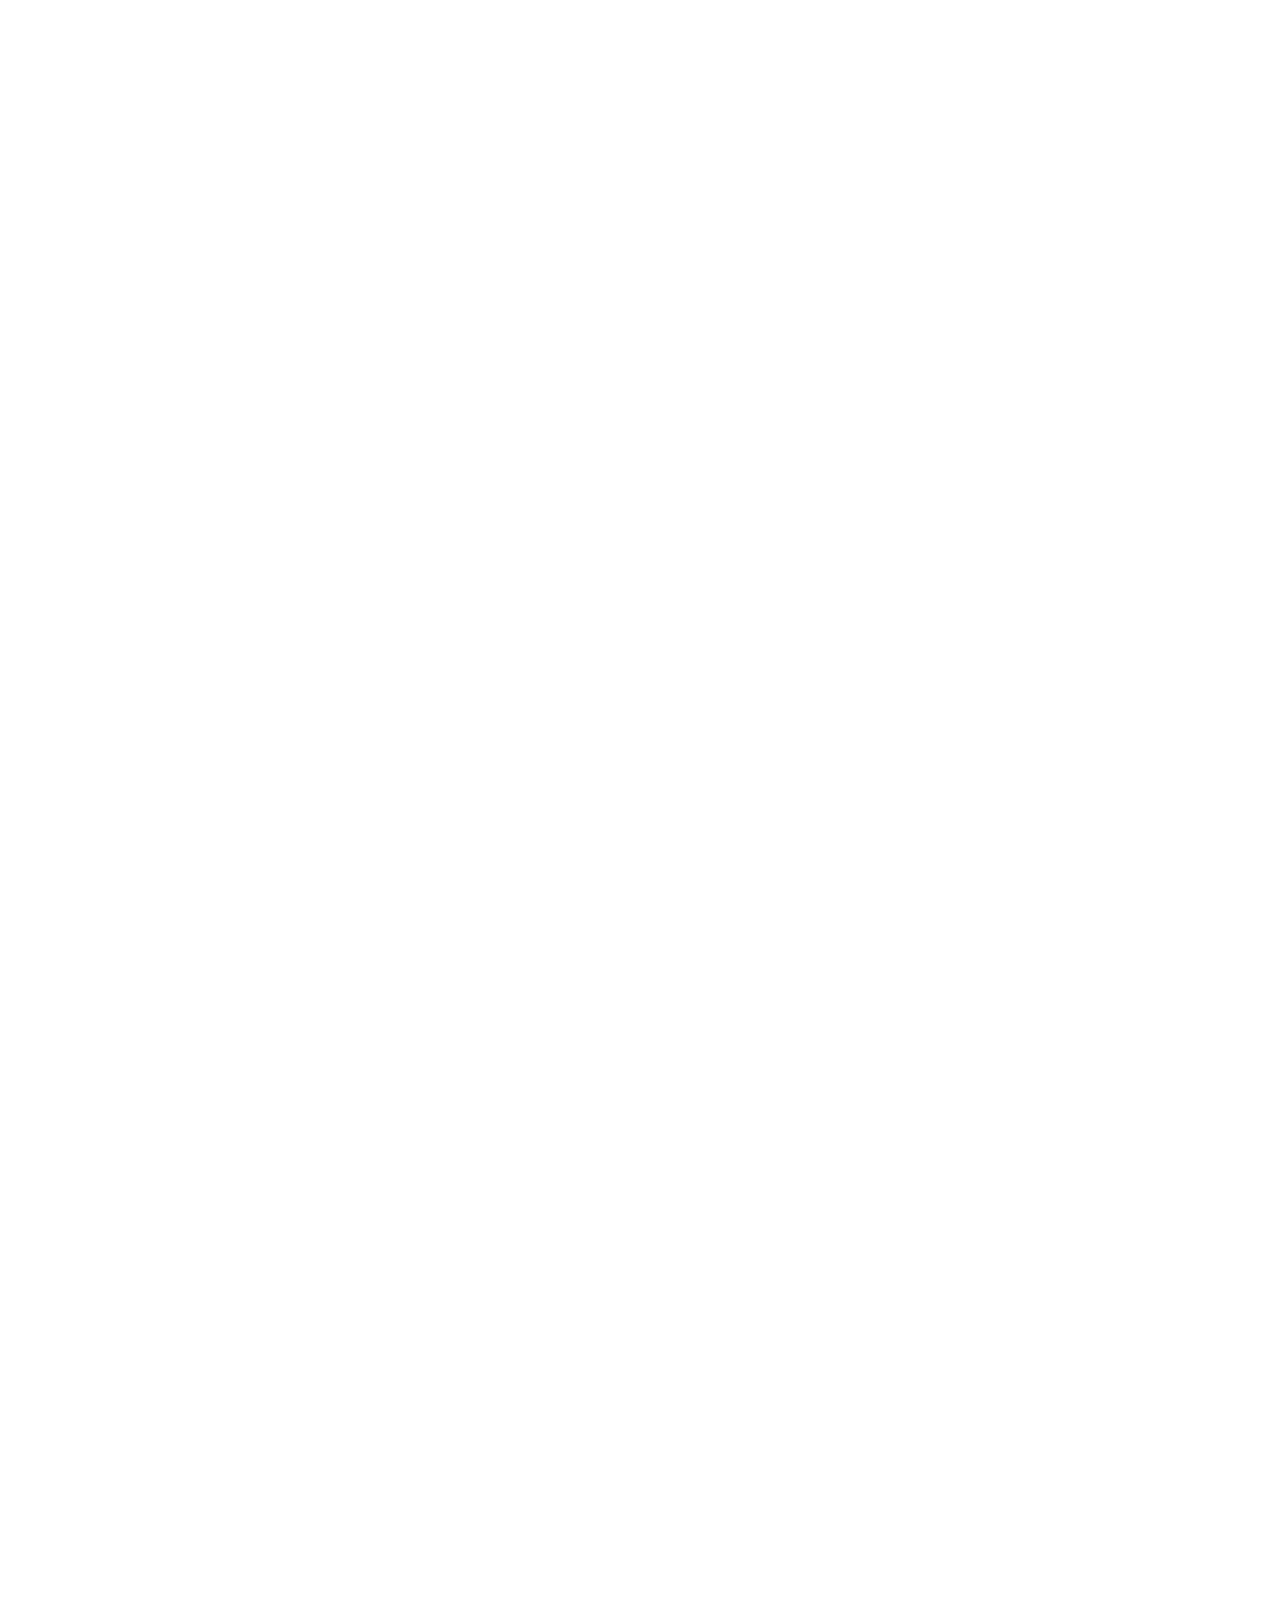
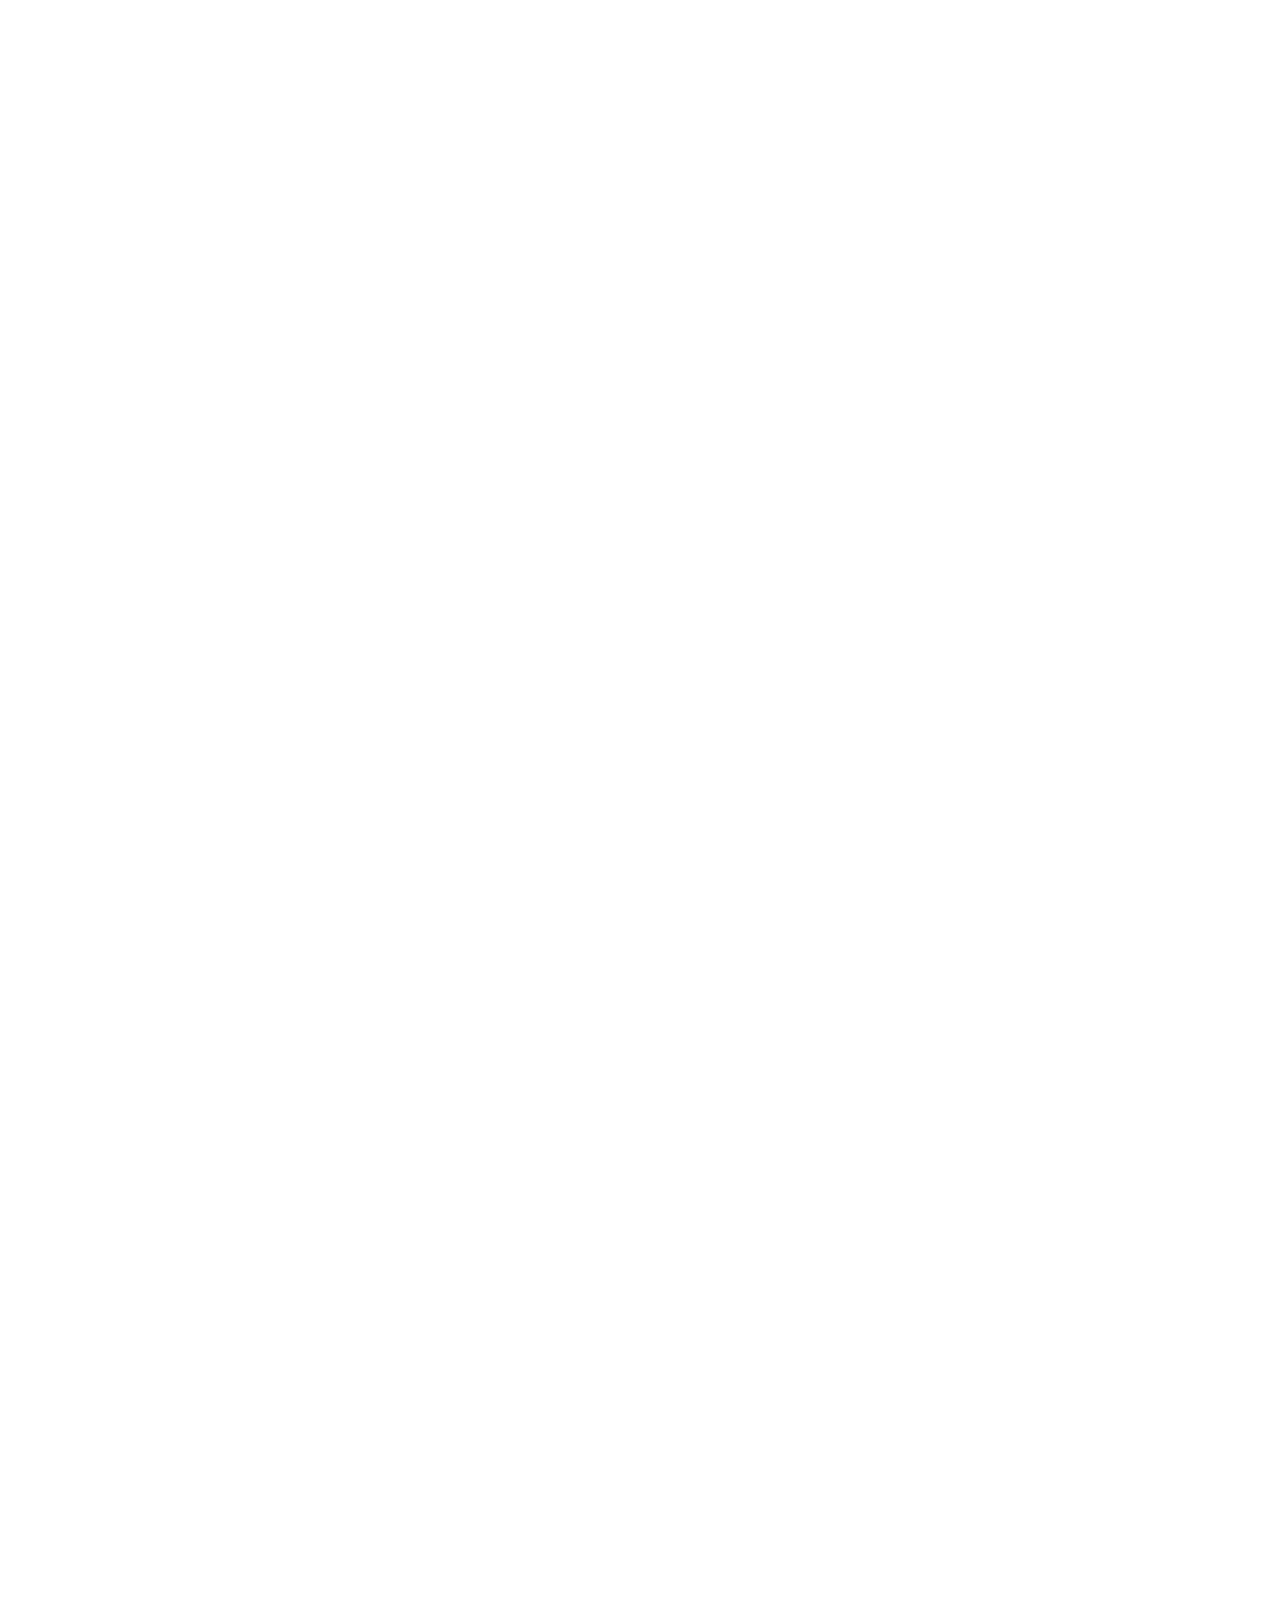
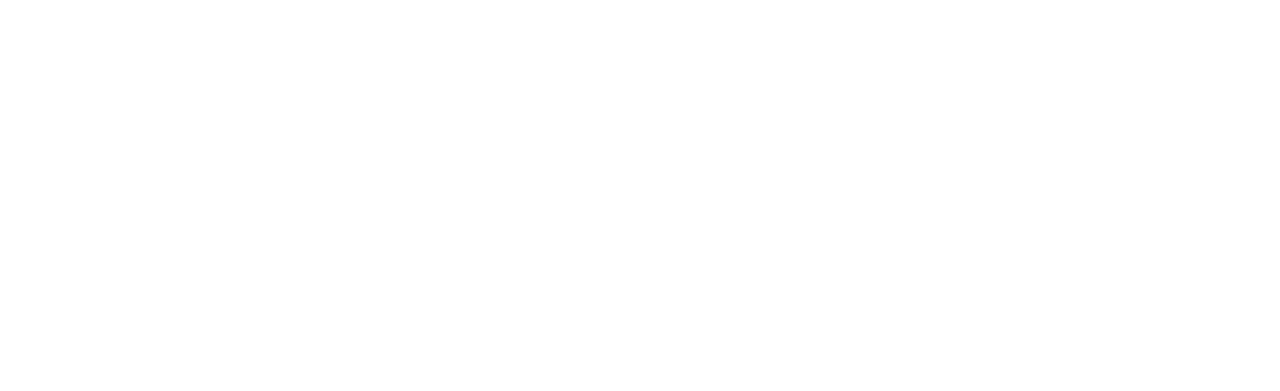
==== commit 22141f3d: "feat: update clients" ====
--- a/index.html
+++ b/index.html
@@ -406,53 +406,71 @@
         <div class="owl-carousel testimonials-carousel">
           <div class="testimonial-item">
             <div class="testimonial-img">
-              <img src="img/testimonial-1.jpg" alt="Image" />
+              <img src="img/FilipeTrielli.jpg" alt="Image" />
             </div>
             <div class="testimonial-text">
-              <p>
-                Lorem ipsum dolor sit amet consec adipis elit. Etiam accums
-                lacus eget velit tincid, quis suscip justo dictum.
-              </p>
-              <h3>Customer Name</h3>
+              <p>"Trabalho lindo!"</p>
+              <h3>Filipe Trielli</h3>
               <h4>Profession</h4>
             </div>
           </div>
           <div class="testimonial-item">
             <div class="testimonial-img">
-              <img src="img/testimonial-2.jpg" alt="Image" />
+              <img src="img/VitorAndrade.jpg" alt="Image" />
             </div>
             <div class="testimonial-text">
-              <p>
-                Lorem ipsum dolor sit amet consec adipis elit. Etiam accums
-                lacus eget velit tincid, quis suscip justo dictum.
-              </p>
-              <h3>Customer Name</h3>
-              <h4>Profession</h4>
+              <p>Encomende com nossos amigos do Artesão Cristo Rei</p>
+              <h3>Dr Victor Andrade</h3>
+              <h4>Instituto Areté</h4>
             </div>
           </div>
           <div class="testimonial-item">
             <div class="testimonial-img">
-              <img src="img/testimonial-3.jpg" alt="Image" />
+              <img src="img/ComReiJesus.jpg" alt="Image" />
             </div>
             <div class="testimonial-text">
-              <p>
-                Lorem ipsum dolor sit amet consec adipis elit. Etiam accums
-                lacus eget velit tincid, quis suscip justo dictum.
-              </p>
-              <h3>Customer Name</h3>
+              <p>Ficaram tão lindos os nossos Ícones</p>
+              <h3>Com Rei Jesus</h3>
               <h4>Profession</h4>
             </div>
           </div>
           <div class="testimonial-item">
             <div class="testimonial-img">
-              <img src="img/testimonial-4.jpg" alt="Image" />
+              <img src="img/DanielKieling.jpg" alt="Image" />
             </div>
             <div class="testimonial-text">
-              <p>
-                Lorem ipsum dolor sit amet consec adipis elit. Etiam accums
-                lacus eget velit tincid, quis suscip justo dictum.
-              </p>
-              <h3>Customer Name</h3>
+              <p>Recebi com muito carinho!</p>
+              <h3>Daniel Kieling</h3>
+              <h4>Profession</h4>
+            </div>
+          </div>
+          <div class="testimonial-item">
+            <div class="testimonial-img">
+              <img src="img/RafaelVilaça.jpg" alt="Image" />
+            </div>
+            <div class="testimonial-text">
+              <p>Agradeço o presente com muita alegria</p>
+              <h3>Padre Rafael Vilaça</h3>
+              <h4>Profession</h4>
+            </div>
+          </div>
+          <div class="testimonial-item">
+            <div class="testimonial-img">
+              <img src="img/RuanEmanuel.jpg" alt="Image" />
+            </div>
+            <div class="testimonial-text">
+              <p>Eu agradeço, de certo me abençoará grandemente</p>
+              <h3>Ruan Emanuel</h3>
+              <h4>Profession</h4>
+            </div>
+          </div>
+          <div class="testimonial-item">
+            <div class="testimonial-img">
+              <img src="img/GustavoDreyer.jpg" alt="Image" />
+            </div>
+            <div class="testimonial-text">
+              <p>Muito obrigado por estarem fazendo esse trabalho</p>
+              <h3>Seminarista Gustavo Dreyer</h3>
               <h4>Profession</h4>
             </div>
           </div>
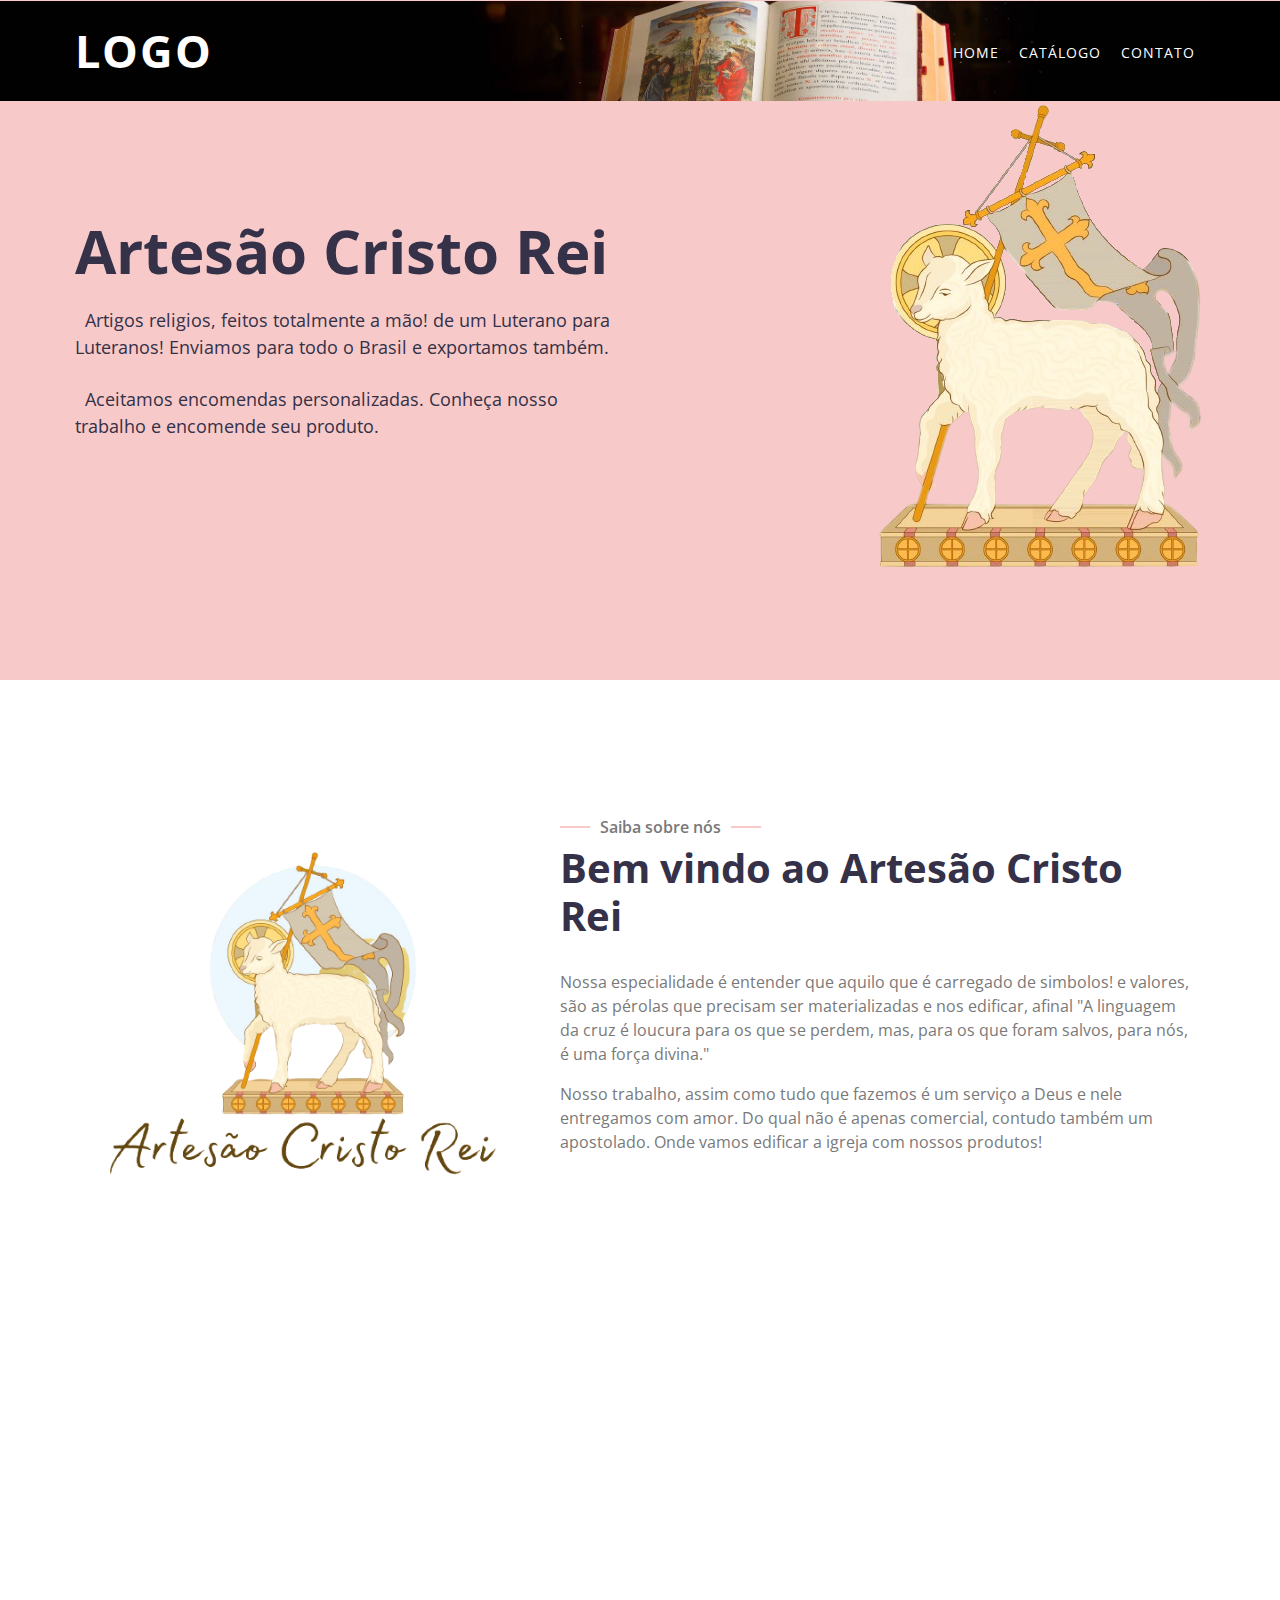
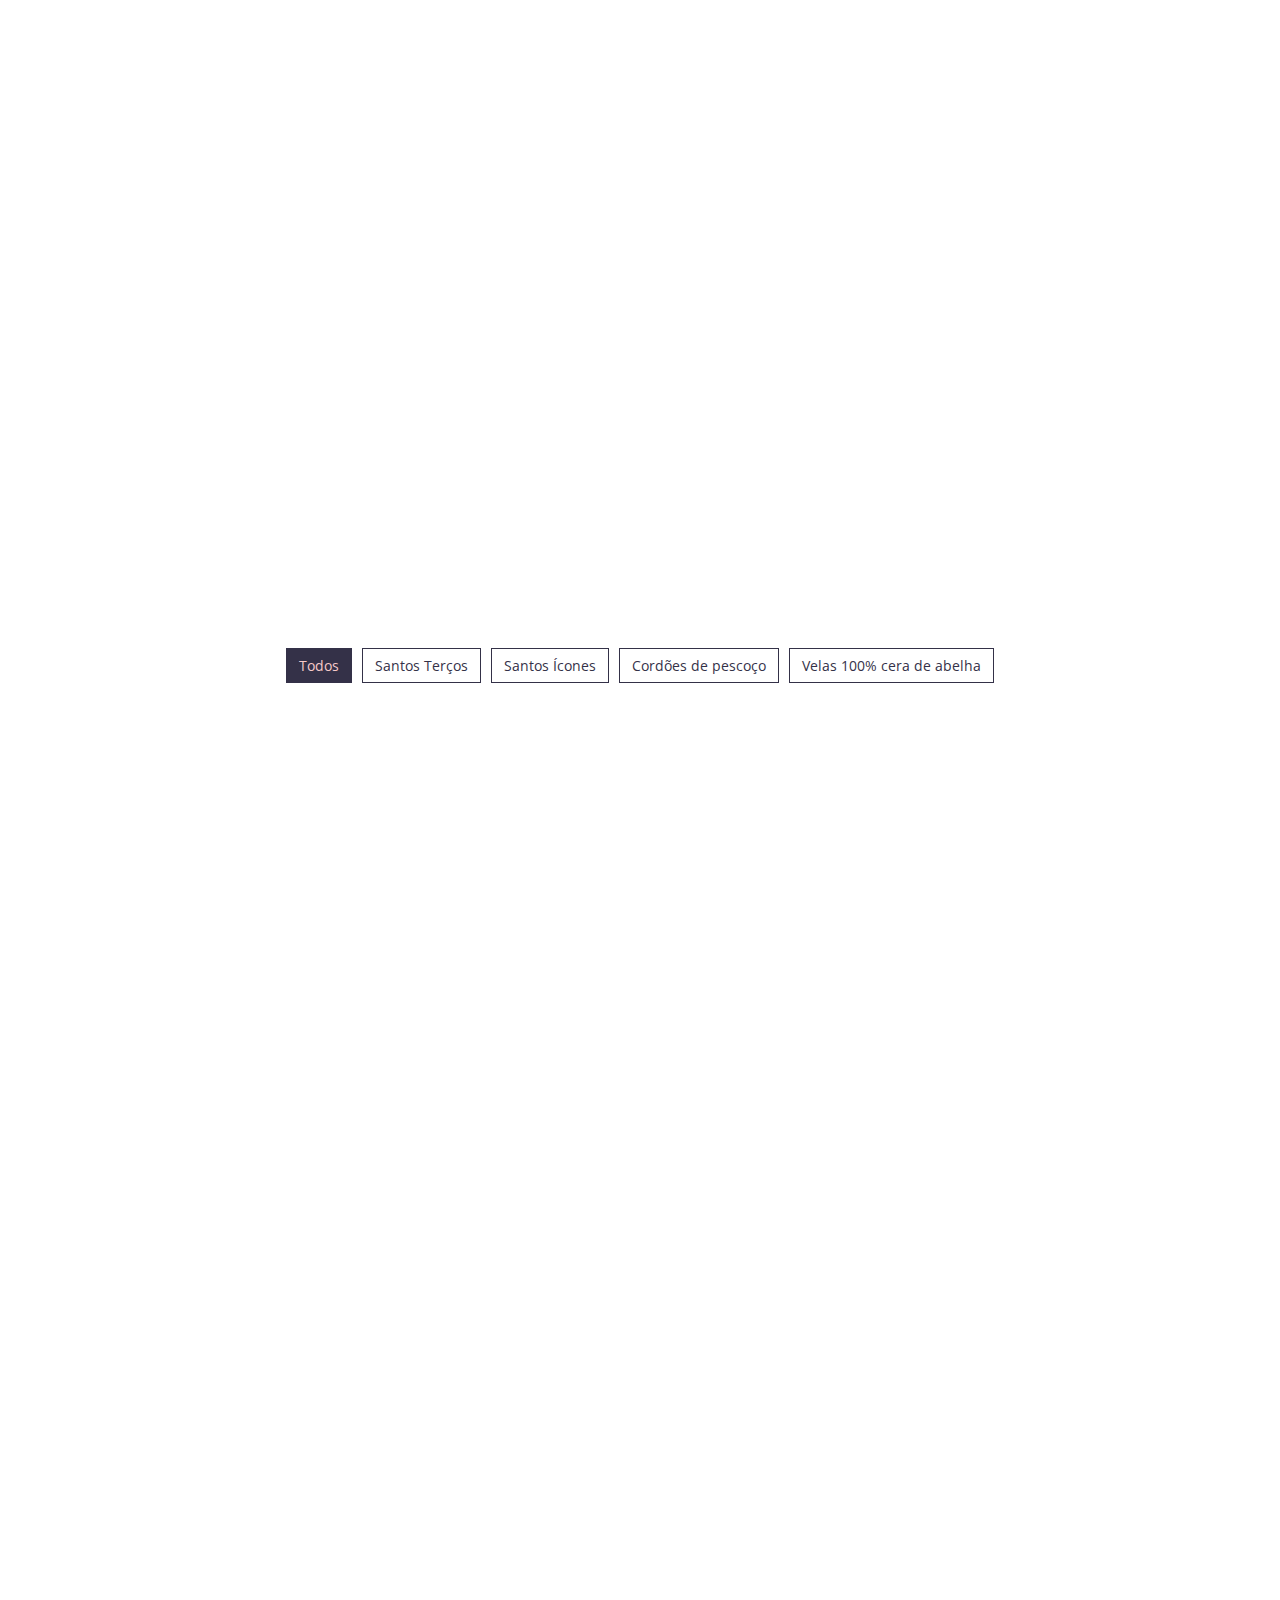
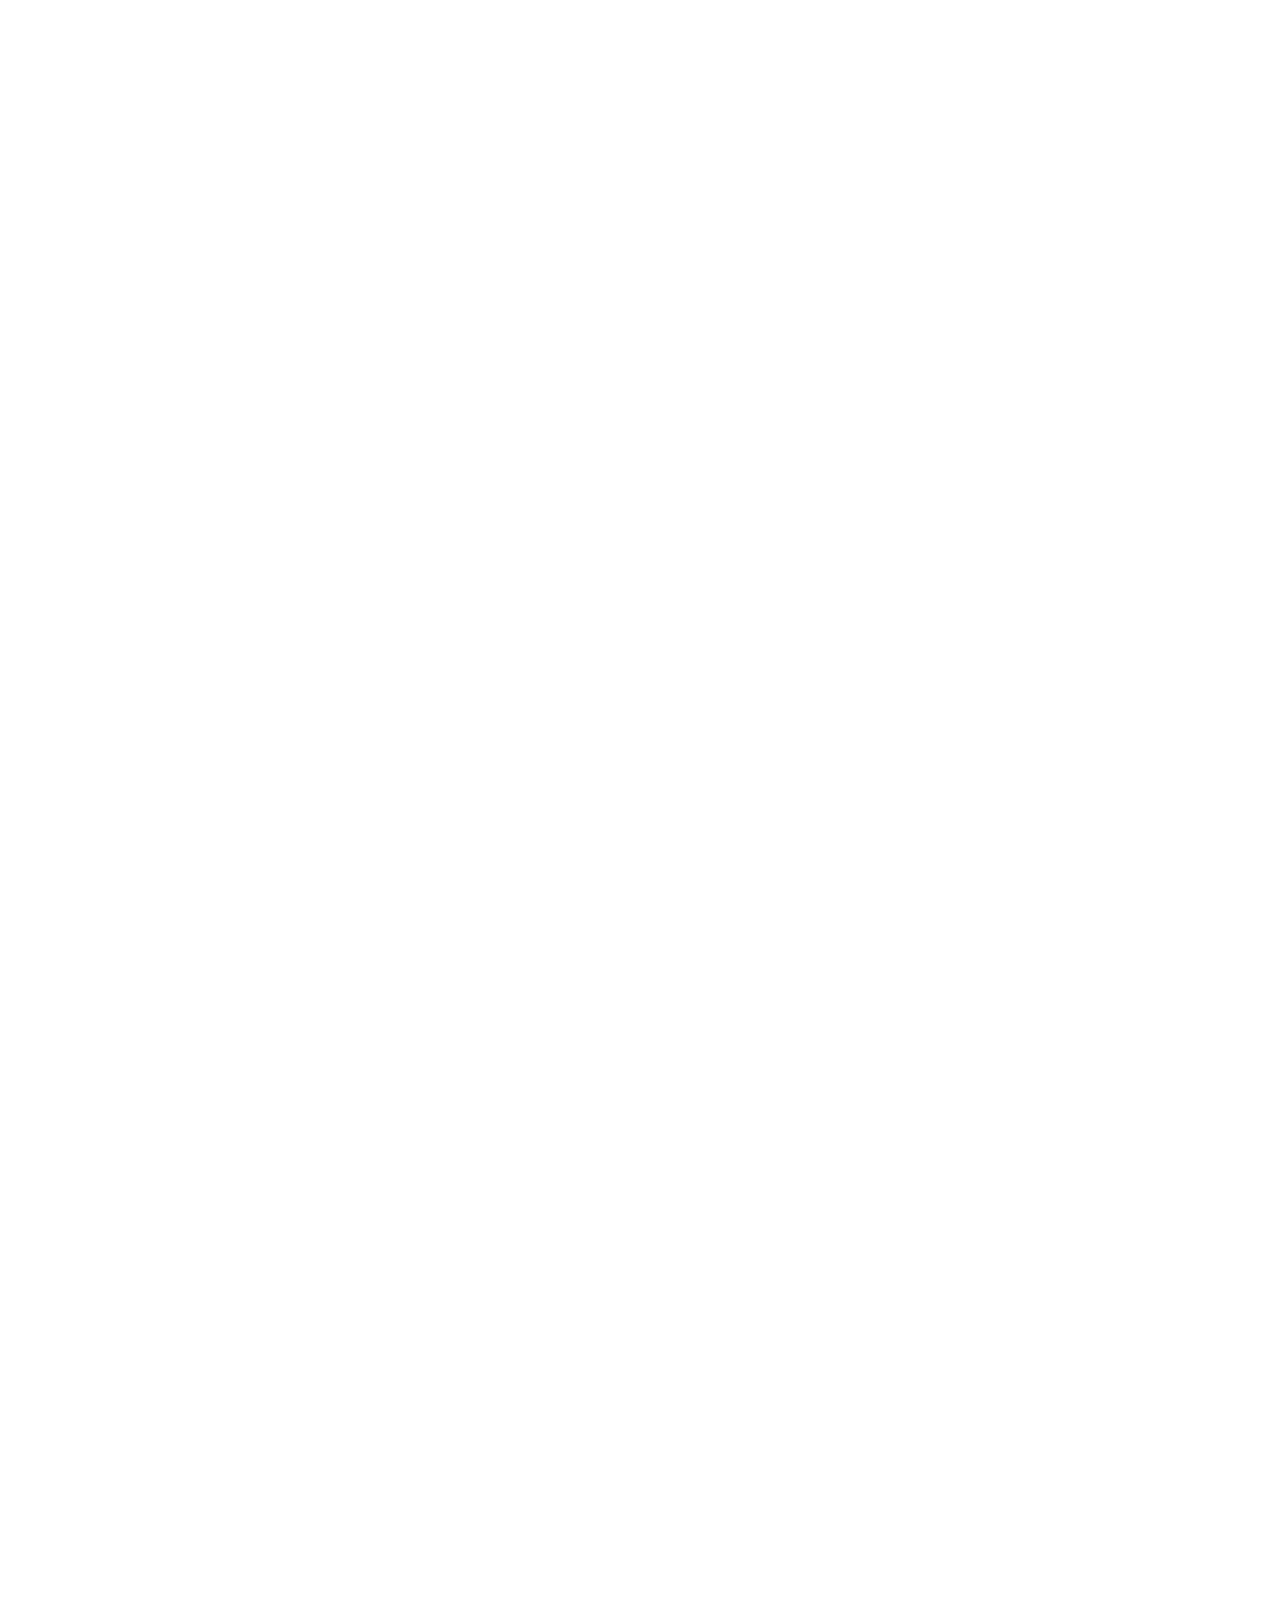
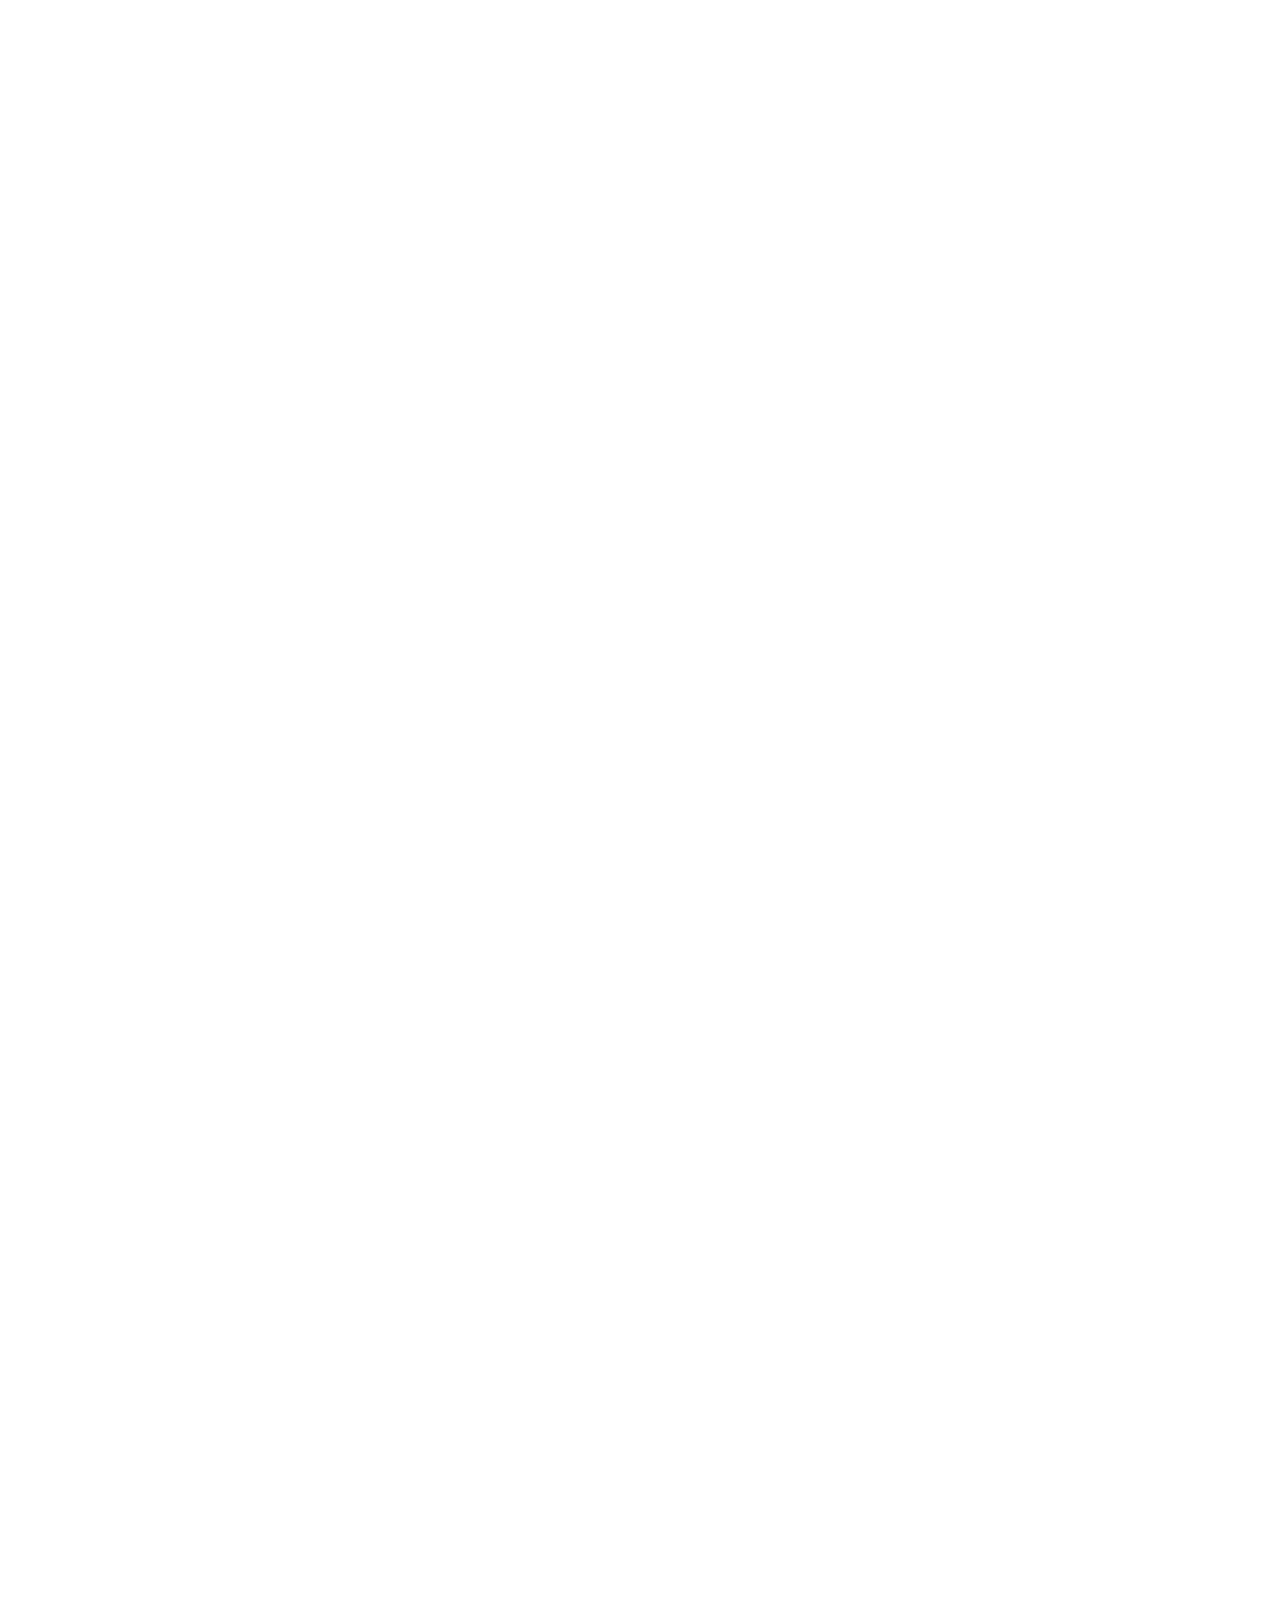
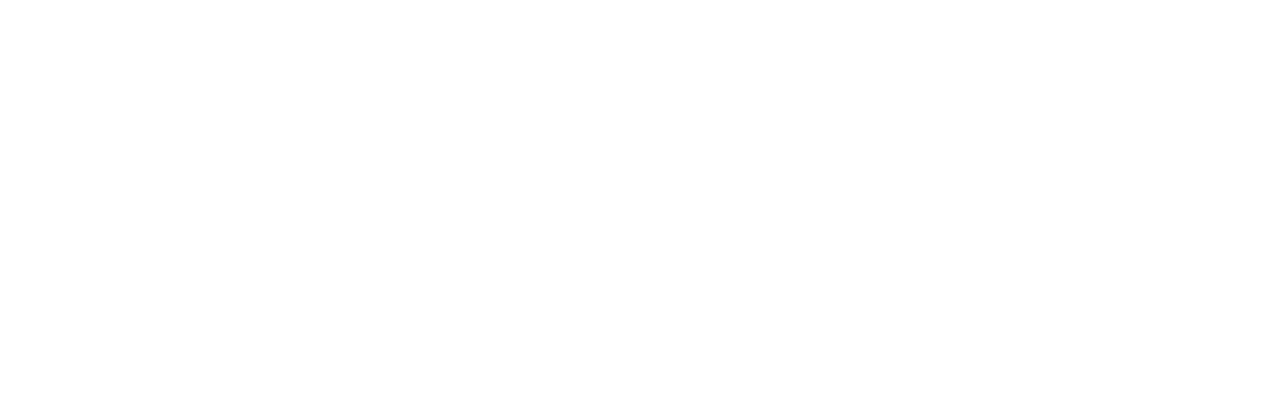
==== commit c2d20923: "fix: text" ====
--- a/index.html
+++ b/index.html
@@ -152,7 +152,7 @@
               <div>
                 <img src="img/flor.jpg" style="border-radius: 100%" />
               </div>
-              <h3>Santoss Ícones</h3>
+              <h3>Santos Ícones</h3>
               <p>
                 Ícones verdadeiramente feitos a mão, sem máquinas, com
                 proporções e medidas para edificar sua casa!
@@ -400,8 +400,8 @@
     <div class="testimonial wow fadeInUp" data-wow-delay="0.1s">
       <div class="container">
         <div class="section-header text-center">
-          <p>Clientes</p>
-          <h2>O que nossos clientes dizem!</h2>
+          <p>Feedback</p>
+          <h2>Nossos clientes</h2>
         </div>
         <div class="owl-carousel testimonials-carousel">
           <div class="testimonial-item">
@@ -411,7 +411,7 @@
             <div class="testimonial-text">
               <p>"Trabalho lindo!"</p>
               <h3>Filipe Trielli</h3>
-              <h4>Profession</h4>
+              <h4>Compositor, músico, produtor, empresário e fundador da Panela</h4>
             </div>
           </div>
           <div class="testimonial-item">
@@ -430,8 +430,8 @@
             </div>
             <div class="testimonial-text">
               <p>Ficaram tão lindos os nossos Ícones</p>
-              <h3>Com Rei Jesus</h3>
-              <h4>Profession</h4>
+              <h3>Ricardo e Natália</h3>
+              <h4>Com Rei Jesus</h4>
             </div>
           </div>
           <div class="testimonial-item">
@@ -441,7 +441,7 @@
             <div class="testimonial-text">
               <p>Recebi com muito carinho!</p>
               <h3>Daniel Kieling</h3>
-              <h4>Profession</h4>
+              <h4>Coordenador Parlamentar</h4>
             </div>
           </div>
           <div class="testimonial-item">
@@ -450,8 +450,8 @@
             </div>
             <div class="testimonial-text">
               <p>Agradeço o presente com muita alegria</p>
-              <h3>Padre Rafael Vilaça</h3>
-              <h4>Profession</h4>
+              <h3>Rafael Vilaça</h3>
+              <h4>Padre</h4>
             </div>
           </div>
           <div class="testimonial-item">
@@ -461,7 +461,7 @@
             <div class="testimonial-text">
               <p>Eu agradeço, de certo me abençoará grandemente</p>
               <h3>Ruan Emanuel</h3>
-              <h4>Profession</h4>
+              <h4>Seminarista</h4>
             </div>
           </div>
           <div class="testimonial-item">
@@ -470,8 +470,8 @@
             </div>
             <div class="testimonial-text">
               <p>Muito obrigado por estarem fazendo esse trabalho</p>
-              <h3>Seminarista Gustavo Dreyer</h3>
-              <h4>Profession</h4>
+              <h3>Gustavo Dreyer</h3>
+              <h4>Seminarista</h4>
             </div>
           </div>
         </div>
